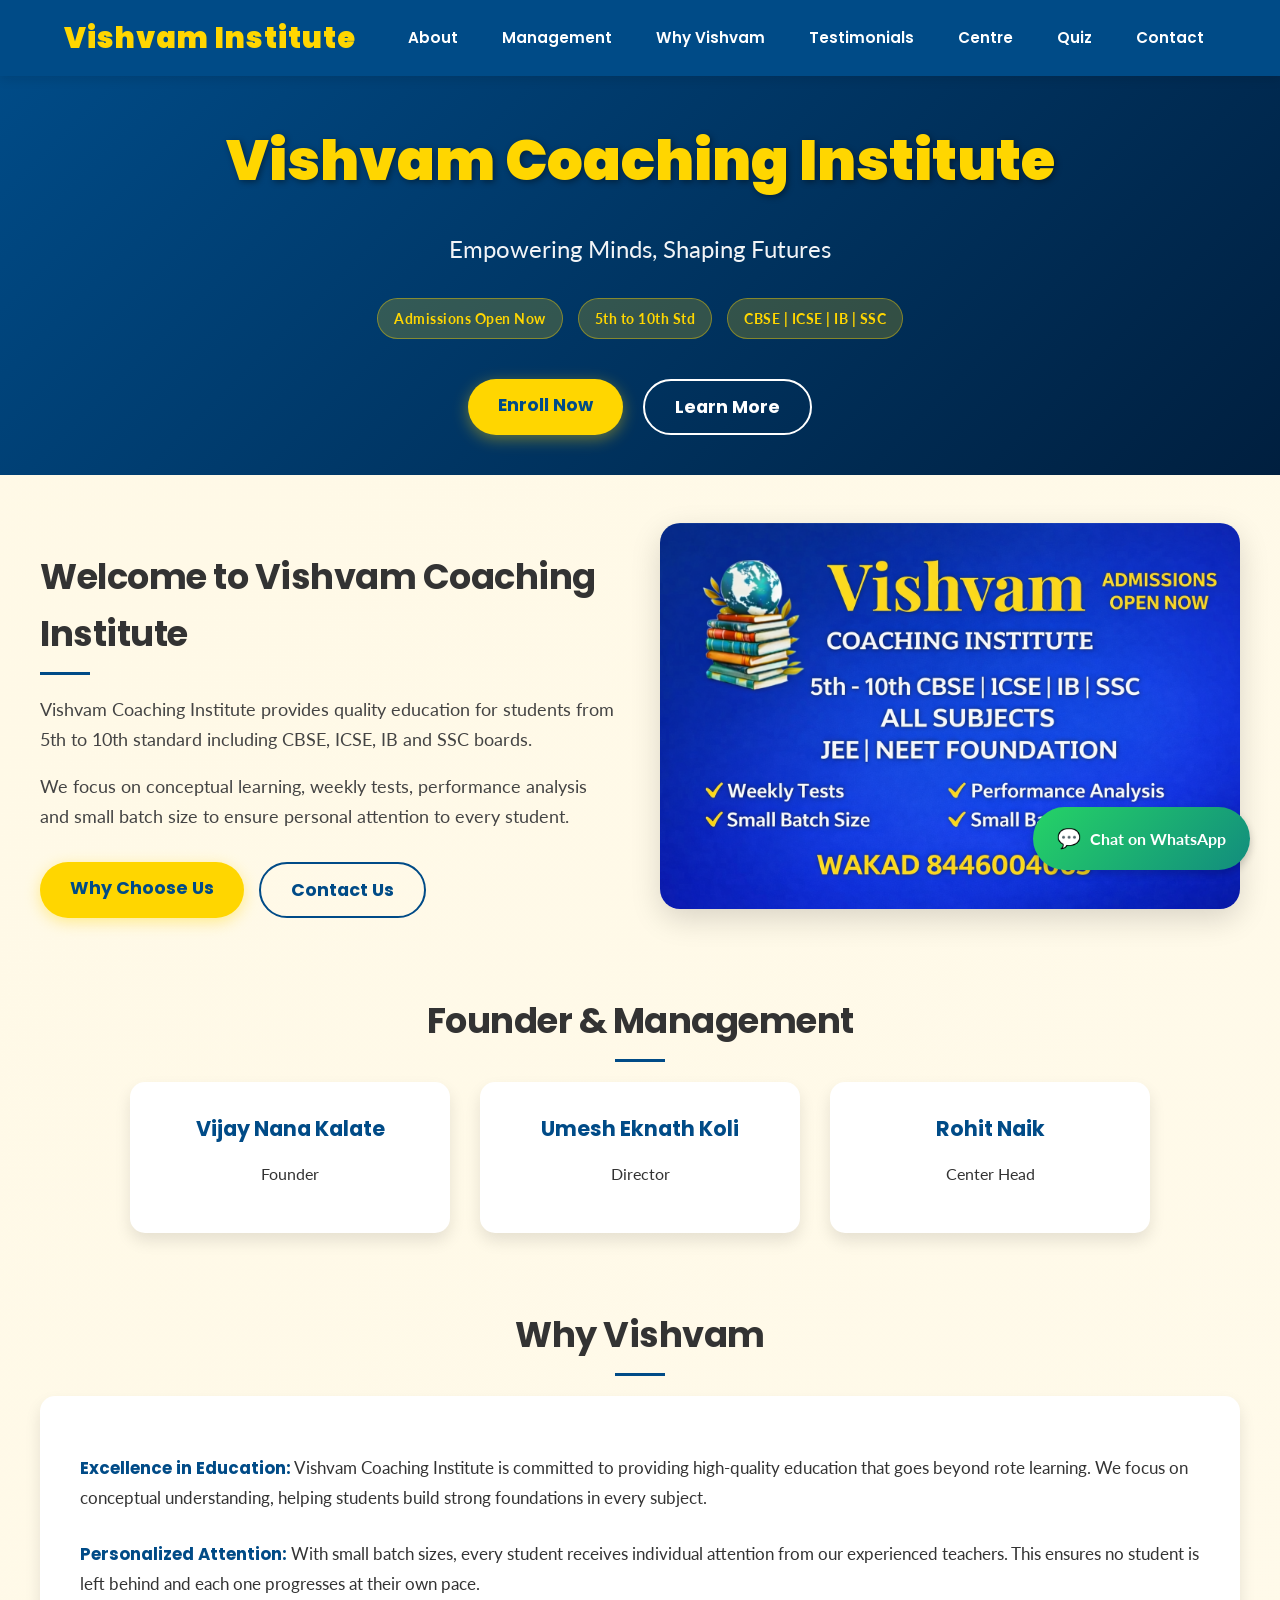
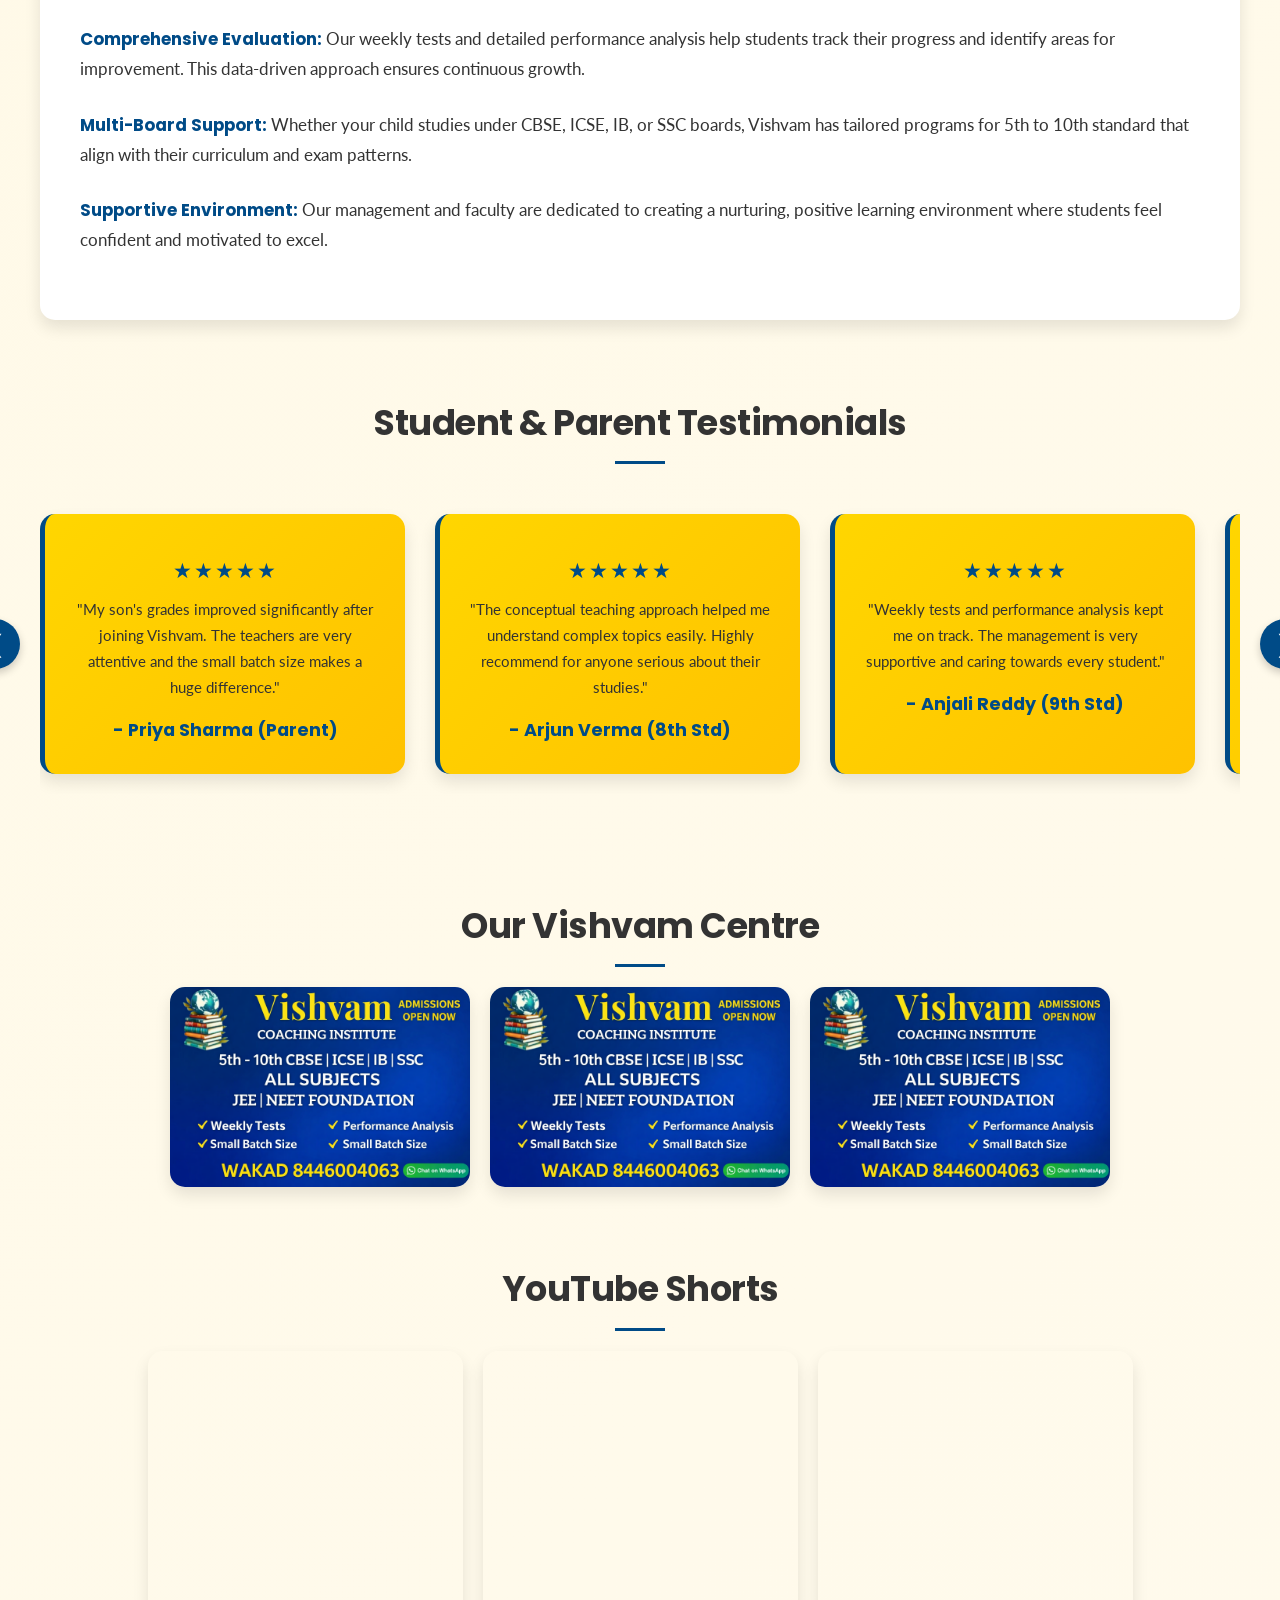
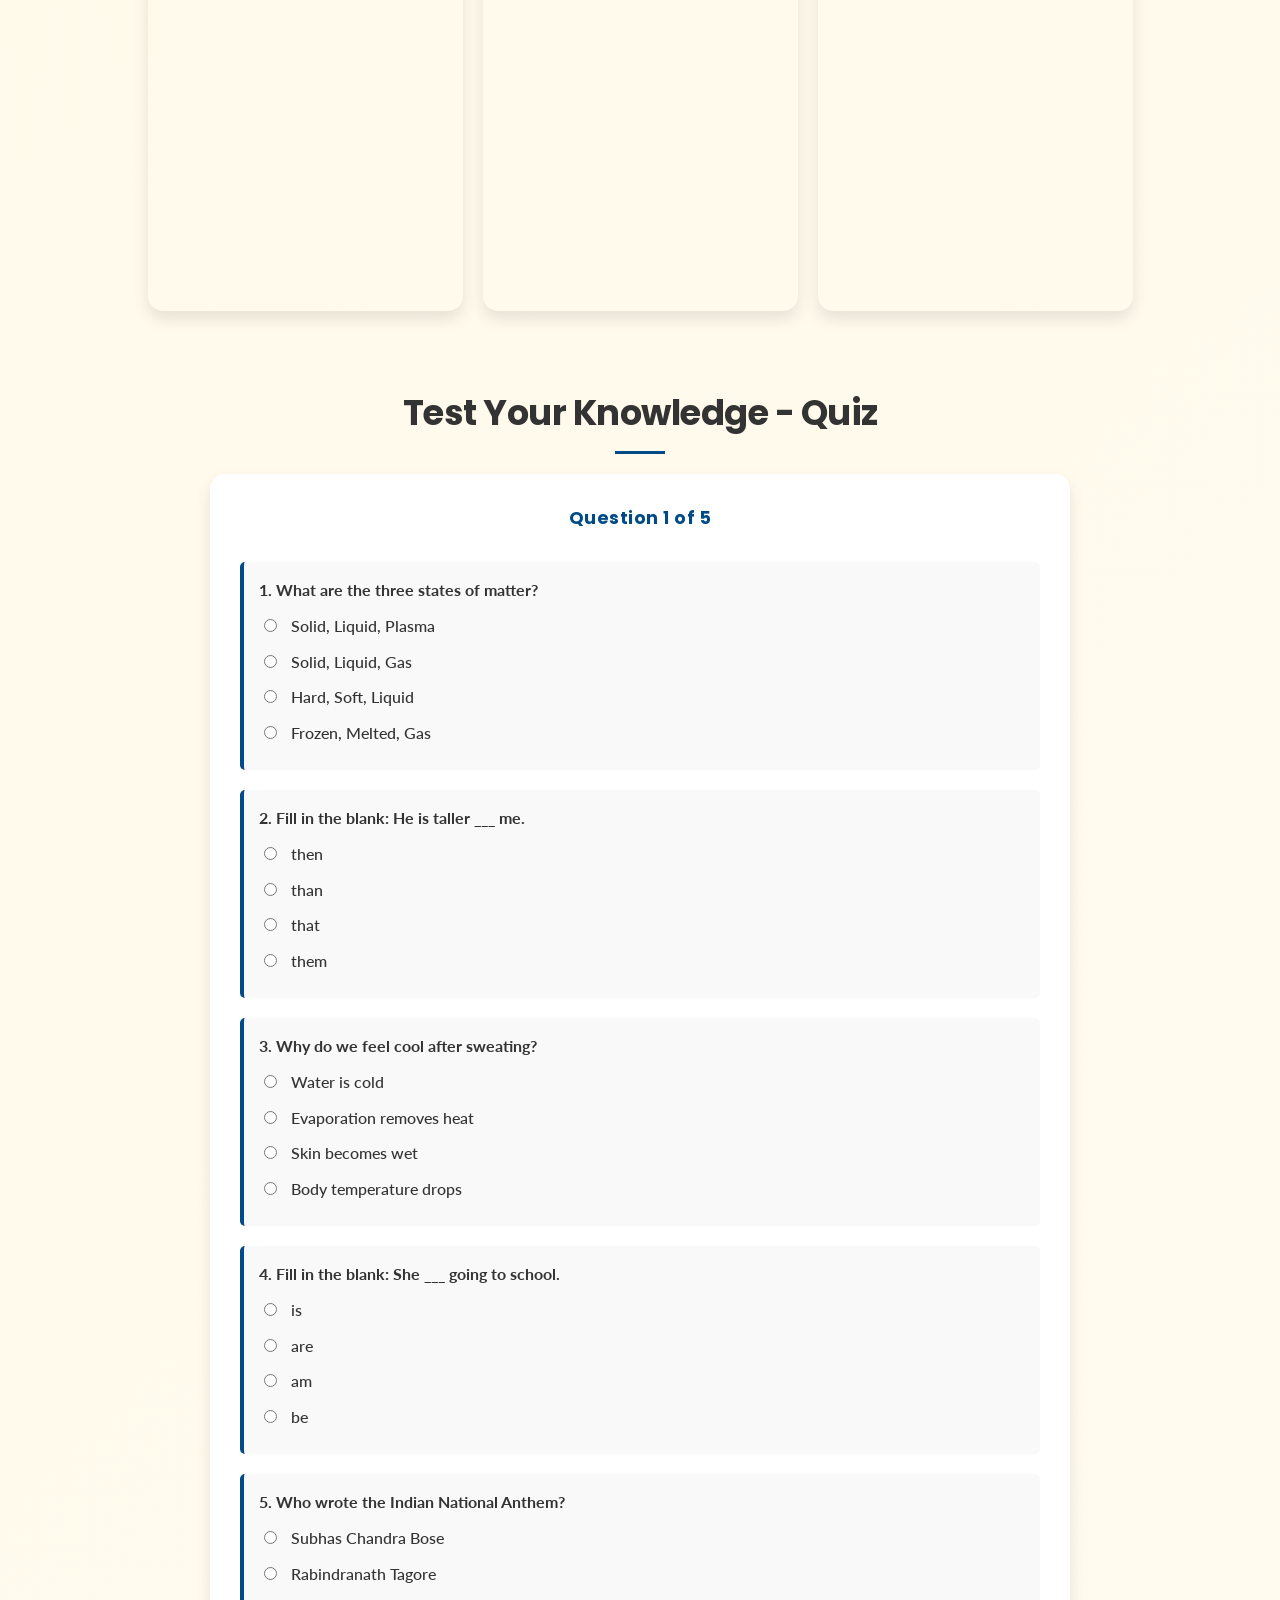
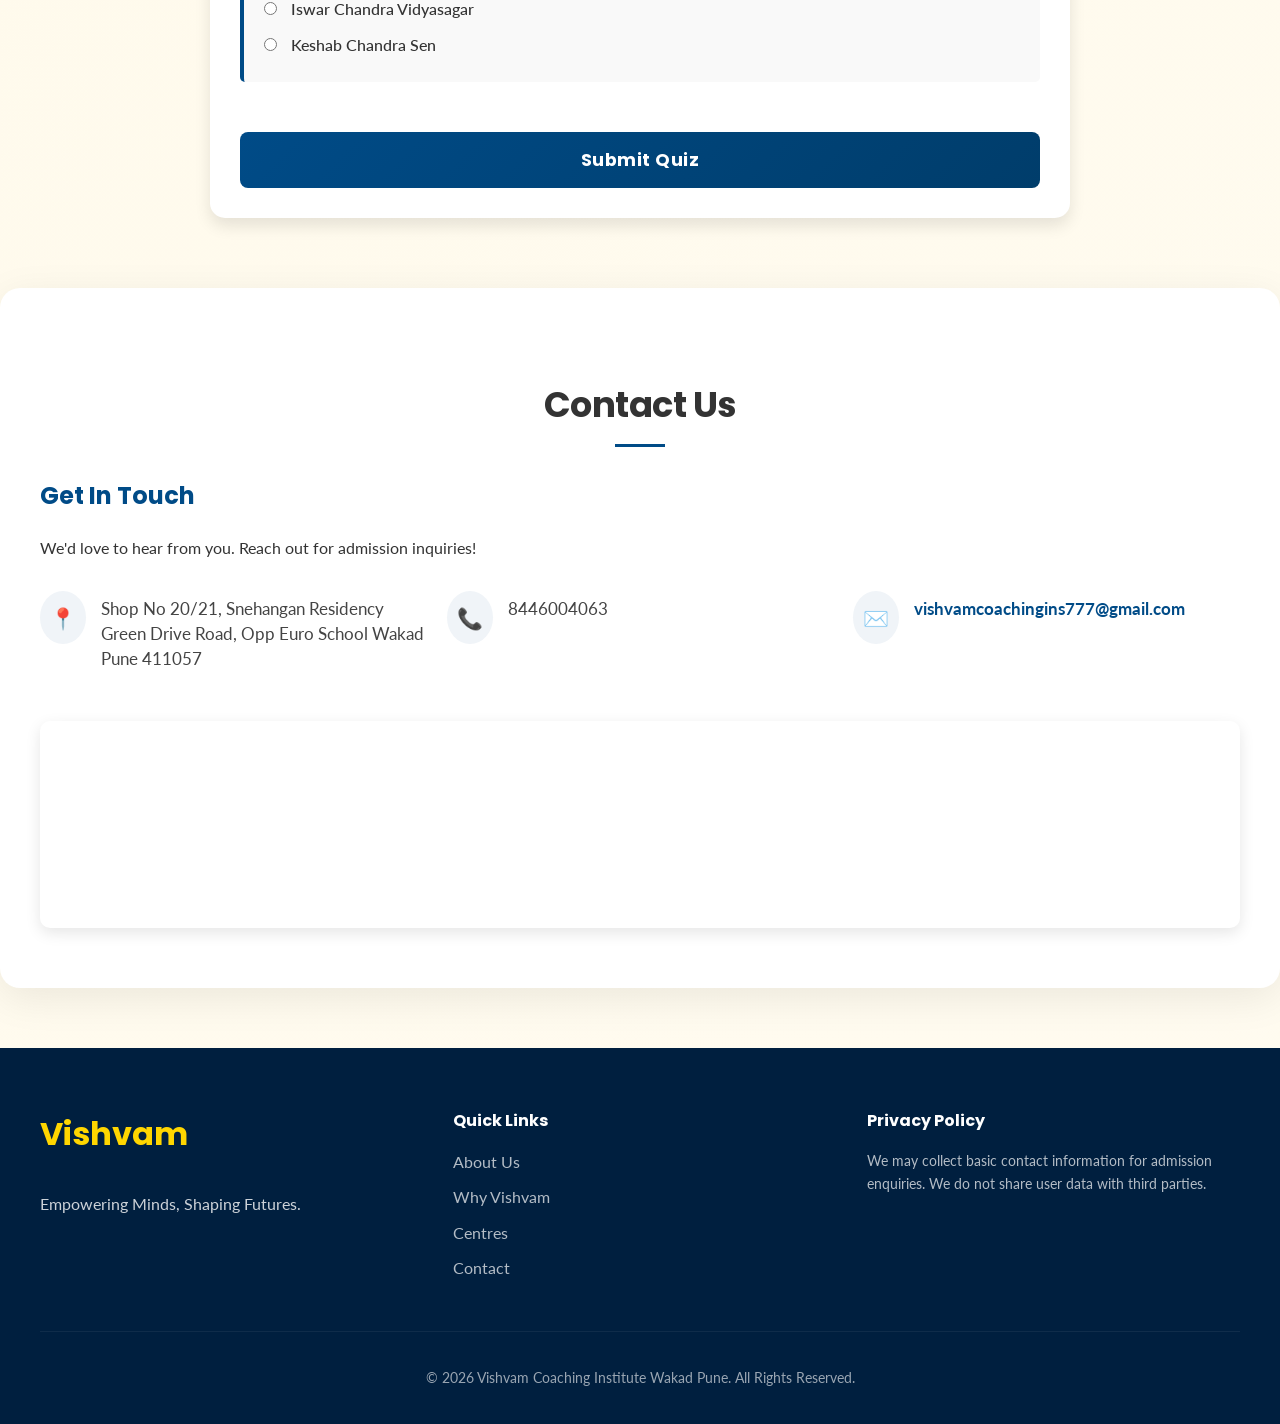
==== index.html @ 5a458e34 "fix" ====
<!DOCTYPE html>

<html lang="en">

<head>
    <meta charset="UTF-8">
    <meta name="viewport" content="width=device-width, initial-scale=1.0">

    <title>Vishvam Coaching Institute Wakad Pune</title>

    <link rel="preconnect" href="https://fonts.googleapis.com">
    <link rel="preconnect" href="https://fonts.gstatic.com" crossorigin>
    <link href="https://fonts.googleapis.com/css2?family=Poppins:wght@400;600;700;900&family=Lato:wght@400;700&display=swap"
        rel="stylesheet">

    <link rel="stylesheet" href="styles.css">

</head>

<body>

    <nav class="navbar">
        <div class="logo">
            <a href="#">Vishvam Institute</a>
        </div>
        <div class="hamburger" id="hamburger">
            <span></span>
            <span></span>
            <span></span>
        </div>
        <div class="nav-links" id="nav-links">
            <a href="#about" class="nav-item">About</a>
            <a href="#team" class="nav-item">Management</a>
            <a href="#why" class="nav-item">Why Vishvam</a>
            <a href="#testimonials" class="nav-item">Testimonials</a>
            <a href="#gallery" class="nav-item">Centre</a>
            <a href="#quiz" class="nav-item">Quiz</a>
            <a href="#contact" class="nav-item">Contact</a>
        </div>
    </nav>

    <header class="main-header">
        <div class="header-container">
            <h1>Vishvam Coaching Institute</h1>
            <p class="tagline">Empowering Minds, Shaping Futures</p>
            <div class="header-badges">
                <span class="badge">Admissions Open Now</span>
                <span class="badge">5th to 10th Std</span>
                <span class="badge">CBSE | ICSE | IB | SSC</span>
            </div>
            <div class="header-actions">
                <a href="#contact" class="btn btn-primary">Enroll Now</a>
                <a href="#about" class="btn btn-secondary">Learn More</a>
            </div>
            </div>
            </header>

    <section id="about" class="split-section">
        <div class="split-content left-content">
            <h2>Welcome to Vishvam Coaching Institute</h2>
            <p>
                Vishvam Coaching Institute provides quality education for students from
                5th to 10th standard including CBSE, ICSE, IB and SSC boards.
            </p>
            <p>
                We focus on conceptual learning, weekly tests, performance analysis
                and small batch size to ensure personal attention to every student.
            </p>
            <div class="split-actions">
                <a href="#why" class="btn btn-primary">Why Choose Us</a>
                <a href="#contact" class="btn btn-outline">Contact Us</a>
            </div>
            </div>
            <div class="split-image right-image">
                <img src="image.png" alt="Vishvam Coaching Students/Faculty">
            </div>
            </section>

    <section id="team">

        <h2>Founder & Management</h2>

        <div class="team">

            <div class="card">
                <h3>Vijay Nana Kalate</h3>
                <p>Founder</p>
            </div>

            <div class="card">
                <h3>Umesh Eknath Koli</h3>
                <p>Director</p>
            </div>

            <div class="card">
                <h3>Rohit Naik</h3>
                <p>Center Head</p>
            </div>

        </div>

    </section>

    <section id="why">

        <h2>Why Vishvam</h2>

        <div class="why-content">
            <p><strong>Excellence in Education:</strong> Vishvam Coaching Institute is committed to providing
                high-quality
                education that goes beyond rote learning. We focus on conceptual understanding, helping students build
                strong
                foundations in every subject.</p>

            <p><strong>Personalized Attention:</strong> With small batch sizes, every student receives individual
                attention from
                our experienced teachers. This ensures no student is left behind and each one progresses at their own
                pace.</p>

            <p><strong>Comprehensive Evaluation:</strong> Our weekly tests and detailed performance analysis help
                students track
                their progress and identify areas for improvement. This data-driven approach ensures continuous growth.
            </p>

            <p><strong>Multi-Board Support:</strong> Whether your child studies under CBSE, ICSE, IB, or SSC boards,
                Vishvam has
                tailored programs for 5th to 10th standard that align with their curriculum and exam patterns.</p>

            <p><strong>Supportive Environment:</strong> Our management and faculty are dedicated to creating a
                nurturing,
                positive learning environment where students feel confident and motivated to excel.</p>
            </div>

    </section>

    <section id="testimonials">

        <h2>Student & Parent Testimonials</h2>

        <div class="testimonials-container">
            <button class="scroll-button scroll-left" onclick="scrollTestimonials('left')">❮</button>
            <div class="testimonials" id="testimonials-scroll">

                <div class="testimonial">
                    <div class="rating">★★★★★</div>
                    <p>"My son's grades improved significantly after joining Vishvam. The teachers are very attentive
                        and
                        the
                        small batch size makes a huge difference."</p>
                    <div class="name">- Priya Sharma (Parent)</div>
                    </div>

                <div class="testimonial">
                    <div class="rating">★★★★★</div>
                    <p>"The conceptual teaching approach helped me understand complex topics easily. Highly recommend
                        for
                        anyone
                        serious about their studies."</p>
                    <div class="name">- Arjun Verma (8th Std)</div>
                    </div>

                <div class="testimonial">
                    <div class="rating">★★★★★</div>
                    <p>"Weekly tests and performance analysis kept me on track. The management is very supportive and
                        caring
                        towards every student."</p>
                    <div class="name">- Anjali Reddy (9th Std)</div>
                    </div>
                    <div class="testimonial">
                        <div class="rating">★★★★★</div>
                    <p>"My son's grades improved significantly after joining Vishvam. The teachers are very attentive
                        and
                        the
                        small batch size makes a huge difference."</p>
                    <div class="name">- Priya Sharma (Parent)</div>
                    </div>

                <div class="testimonial">
                    <div class="rating">★★★★★</div>
                    <p>"The conceptual teaching approach helped me understand complex topics easily. Highly recommend
                        for
                        anyone
                        serious about their studies."</p>
                    <div class="name">- Arjun Verma (8th Std)</div>
                    </div>

                <div class="testimonial">
                    <div class="rating">★★★★★</div>
                    <p>"Weekly tests and performance analysis kept me on track. The management is very supportive and
                        caring
                        towards every student."</p>
                    <div class="name">- Anjali Reddy (9th Std)</div>
                    </div>

            </div>
            <button class="scroll-button scroll-right" onclick="scrollTestimonials('right')">❯</button>
            </div>

    </section>

    <script>
        function scrollTestimonials(direction) {
            const container = document.getElementById('testimonials-scroll');
            const scrollAmount = 320;
            if (direction === 'left') {
                container.scrollBy({ left: -scrollAmount, behavior: 'smooth' });
            } else {
                container.scrollBy({ left: scrollAmount, behavior: 'smooth' });
            }
        }

                // Quiz functionality
                let allQuestions = [];
                let selectedQuestions = [];
                let userAnswers = {};

                // Load questions from JSON file
                async function loadQuestions() {
                    try {
                        const response = await fetch('questions.json');
                        allQuestions = await response.json();
                        initQuiz();
                    } catch (error) {
                        console.error('Error loading questions:', error);
                    }
                }

                function initQuiz() {
                    // Shuffle and select 5 questions
                    let shuffled = allQuestions.sort(() => Math.random() - 0.5);
                    selectedQuestions = shuffled.slice(0, 5);

                // Display questions
                const quizDiv = document.getElementById('quiz-questions');
                quizDiv.innerHTML = '';

                selectedQuestions.forEach((q, index) => {
                    let qDiv = document.createElement('div');
                    qDiv.className = 'quiz-question';
                    qDiv.innerHTML = `<strong>${index + 1}. ${q.q}</strong><br>`;

                q.options.forEach((option, optIndex) => {
                    qDiv.innerHTML += `
        <label>
          <input type="radio" name="q${index}" value="${optIndex}">
          ${option}
        </label>
      `;
                });

                quizDiv.appendChild(qDiv);
            });

                // Attach event listener after form is loaded
                const quizForm = document.getElementById('quiz-form');
                if (quizForm) {
                    quizForm.addEventListener('submit', function (e) {
                        e.preventDefault();

                    let correct = 0;
                    selectedQuestions.forEach((q, index) => {
                        let selected = document.querySelector(`input[name="q${index}"]:checked`);
                        if (selected && parseInt(selected.value) === q.correct) {
                            correct++;
                        }
                    });

                    // Show result
                    document.getElementById('quiz-form').style.display = 'none';
                    document.getElementById('result').style.display = 'block';
                    document.getElementById('correct').textContent = correct;
                    document.getElementById('score').textContent = Math.round((correct / 5) * 100);
                });
                }
            }

                // Load questions on page load
                window.addEventListener('load', loadQuestions);
            </script>

    <section id="gallery">

        <h2>Our Vishvam Centre</h2>

        <div class="gallery">

            <img src="centre1.jpg">
            <img src="centre2.jpg">
            <img src="centre3.jpg">

        </div>

    </section>

    <section id="shorts">

        <h2>YouTube Shorts</h2>

        <div class="shorts">

            <iframe width="315" height="560" src="https://www.youtube.com/embed/1Idn_gAAuqk" title="YouTube video player"
                frameborder="0"
                allow="accelerometer; autoplay; clipboard-write; encrypted-media; gyroscope; picture-in-picture; web-share"
                allowfullscreen></iframe>

            <iframe width="315" height="560" src="https://www.youtube.com/embed/pIL404n9H_g" title="YouTube video player"
                frameborder="0"
                allow="accelerometer; autoplay; clipboard-write; encrypted-media; gyroscope; picture-in-picture; web-share"
                allowfullscreen></iframe>

            <iframe width="315" height="560" src="https://www.youtube.com/embed/Ub_EVksPfDk" title="YouTube video player"
                frameborder="0"
                allow="accelerometer; autoplay; clipboard-write; encrypted-media; gyroscope; picture-in-picture; web-share"
                allowfullscreen></iframe>

        </div>

    </section>

    <section id="quiz">

        <h2>Test Your Knowledge - Quiz</h2>

        <div class="quiz-container">
            <div class="quiz-progress">Question <span id="current-q">1</span> of 5</div>
            <form id="quiz-form">
                <div id="quiz-questions"></div>
                <button type="submit" class="quiz-button">Submit Quiz</button>
            </form>
            <div id="result" style="display:none;">
                <div class="result-container">
                    <div>Quiz Completed!</div>
                    <div class="result-score"><span id="score">0</span>%</div>
                    <div class="result-text">You scored <span id="correct">0</span> out of 5 correct</div>
                    <button class="result-button" onclick="location.reload()">Try Again</button>
                </div>
            </div>
        </div>

    </section>

    <section id="contact" class="contact-section">
        <h2>Contact Us</h2>
        <div class="contact-grid">
            <div class="contact-info">
                <h3>Get In Touch</h3>
                <p>We'd love to hear from you. Reach out for admission inquiries!</p>

                <div class="contact-methods-horizontal">
                    <div class="info-item">
                        <span class="icon">📍</span>
                        <p>Shop No 20/21, Snehangan Residency<br>Green Drive Road, Opp Euro School Wakad<br>Pune 411057
                        </p>
                    </div>

                    <div class="info-item">
                        <span class="icon">📞</span>
                        <p>8446004063</p>
                    </div>

                    <div class="info-item">
                        <span class="icon">✉️</span>
                        <p><a href="mailto:vishvamcoachingins777@gmail.com">vishvamcoachingins777@gmail.com</a></p>
                    </div>

                    <!-- <div class="info-item">
                                                                <span class="icon">▶️</span>
                                                                <p><a href="https://www.youtube.com/@VishvamCoachingInstitute/shorts" target="_blank">YouTube
                                                                        Shorts
                                                                        Channel</a></p>
                                                            </div> -->
                    </div>

                <div class="map-container">
                    <iframe width="100%" height="200" style="border:0; border-radius: 10px;" loading="lazy"
                        src="https://maps.google.com/maps?q=euro%20school%20wakad&t=&z=15&ie=UTF8&iwloc=&output=embed">
                    </iframe>
                </div>
            </div>
            </div>
            </section>

    <a href="https://wa.me/918446004063" class="whatsapp">
        <span style="font-size: 1.2em; margin-right: 5px;">💬</span> Chat on WhatsApp
        </a>

    <footer class="modern-footer">
        <div class="footer-content">
            <div class="footer-brand">
                <h3>Vishvam</h3>
                <p>Empowering Minds, Shaping Futures.</p>
            </div>
            <div class="footer-links">
                <h4>Quick Links</h4>
                <a href="#about">About Us</a>
                <a href="#why">Why Vishvam</a>
                <a href="#gallery">Centres</a>
                <a href="#contact">Contact</a>
            </div>
            <div class="footer-legal">
                <h4>Privacy Policy</h4>
                <p>We may collect basic contact information for admission enquiries. We do not share user data with
                    third parties.</p>
            </div>
        </div>
        <div class="footer-bottom">
            <p>© 2026 Vishvam Coaching Institute Wakad Pune. All Rights Reserved.</p>
        </div>
    </footer>

    <script>
        // Hamburger Menu Script
        const hamburger = document.getElementById('hamburger');
        const navLinks = document.getElementById('nav-links');
        const navItems = document.querySelectorAll('.nav-item');

                hamburger.addEventListener('click', () => {
                    navLinks.classList.toggle('active');
                    hamburger.classList.toggle('active');
                });

                navItems.forEach(item => {
                    item.addEventListener('click', () => {
                        navLinks.classList.remove('active');
                        hamburger.classList.remove('active');
                    });
                });
            </script>

</body>

</html>
---- styles.css ----
body {
    font-family: 'Lato', sans-serif;
    margin: 0;
    background: linear-gradient(135deg, #FFF9E6 0%, #FFFBF0 100%);
    scroll-behavior: smooth;
    color: #333;
    font-weight: 400;
    line-height: 1.6;
}

/* Mobile-first responsive navigation and header */
.navbar {
    background: #004B87;
    padding: 15px 5%;
    display: flex;
    justify-content: space-between;
    align-items: center;
    position: sticky;
    top: 0;
    z-index: 1000;
    box-shadow: 0 4px 10px rgba(0, 0, 0, 0.1);
}

.logo a {
    color: #FFD600;
    font-size: 1.8em;
    font-weight: 900;
    font-family: 'Poppins', sans-serif;
    text-decoration: none;
    letter-spacing: 1px;
}

.nav-links {
    display: flex;
    gap: 20px;
    align-items: center;
}

.nav-links a {
    color: white;
    text-decoration: none;
    font-weight: 600;
    font-family: 'Poppins', sans-serif;
    font-size: 0.95em;
    padding: 8px 12px;
    border-radius: 5px;
    transition: all 0.3s ease;
}

.nav-links a:hover,
.nav-links a.active {
    background: rgba(255, 214, 0, 0.1);
    color: #FFD600;
}

.hamburger {
    display: none;
    flex-direction: column;
    cursor: pointer;
    gap: 6px;
    z-index: 1001;
}

.hamburger span {
    width: 30px;
    height: 3px;
    background-color: white;
    border-radius: 3px;
    transition: all 0.3s ease-in-out;
}

.hamburger.active span:nth-child(1) {
    transform: translateY(9px) rotate(45deg);
}

.hamburger.active span:nth-child(2) {
    opacity: 0;
}

.hamburger.active span:nth-child(3) {
    transform: translateY(-9px) rotate(-45deg);
}

.main-header {
    background: linear-gradient(135deg, #004B87 0%, #001f3f 100%);
    color: white;
    text-align: center;
    padding: 40px 20px 40px;
    position: relative;
    overflow: hidden;
    margin-bottom: 20px;
}


.main-header h1 {
    margin: 0;
    font-size: 3.5em;
    font-weight: 900;
    font-family: 'Poppins', sans-serif;
    color: #FFD600;
    text-shadow: 2px 2px 6px rgba(0, 0, 0, 0.4);
    margin-bottom: 15px;
}

.main-header .tagline {
    font-size: 1.5em;
    font-weight: 400;
    margin-bottom: 30px;
    opacity: 0.95;
    font-family: 'Lato', sans-serif;
}

.header-badges {
    display: flex;
    justify-content: center;
    gap: 15px;
    margin-bottom: 40px;
    flex-wrap: wrap;
}

.badge {
    background: rgba(255, 214, 0, 0.2);
    color: #FFD600;
    padding: 8px 16px;
    border-radius: 50px;
    font-weight: 700;
    border: 1px solid rgba(255, 214, 0, 0.4);
    font-size: 0.9em;
    letter-spacing: 0.5px;
}

.header-actions {
    display: flex;
    justify-content: center;
    gap: 20px;
    position: relative;
    z-index: 2;
    flex-wrap: wrap;
}

.btn {
    padding: 12px 30px;
    border-radius: 50px;
    font-family: 'Poppins', sans-serif;
    font-weight: 700;
    text-decoration: none;
    font-size: 1.1em;
    transition: all 0.3s ease;
    display: inline-block;
}

.btn-primary {
    background: #FFD600;
    color: #004B87;
    box-shadow: 0 4px 15px rgba(255, 214, 0, 0.4);
}

.btn-primary:hover {
    background: #ffea00;
    transform: translateY(-3px);
    box-shadow: 0 6px 20px rgba(255, 214, 0, 0.6);
}

.btn-secondary {
    background: transparent;
    color: white;
    border: 2px solid white;
}

.btn-secondary:hover {
    background: rgba(255, 255, 255, 0.1);
    transform: translateY(-3px);
}

section {
    padding: 25px 20px 20px;
    max-width: 1200px;
    margin: auto;
    animation: fadeInUp 1s ease-out;
}

@keyframes fadeInUp {
    from {
        opacity: 0;
        transform: translateY(30px);
    }

    to {
        opacity: 1;
        transform: translateY(0);
    }
}

h2 {
    text-align: center;
    margin-bottom: 20px;
    color: #333;
    font-size: 2.2em;
    position: relative;
    font-family: 'Poppins', sans-serif;
    font-weight: 700;
    letter-spacing: -0.5px;
}

h2::after {
    content: '';
    display: block;
    width: 50px;
    height: 3px;
    background: #004B87;
    margin: 10px auto;
}

/* Split Layout (Hero/About) */
.split-section {
    display: flex;
    flex-wrap: wrap;
    align-items: center;
    gap: 40px;
}

.split-section h2 {
    text-align: left;
    margin-bottom: 20px;
}

.split-section h2::after {
    margin: 10px 0;
}

.split-content {
    flex: 1;
    min-width: 300px;
}

.split-content p {
    font-size: 1.1em;
    color: #444;
    margin-bottom: 15px;
    line-height: 1.7;
}

.split-actions {
    margin-top: 30px;
    display: flex;
    gap: 15px;
    flex-wrap: wrap;
}

.split-image {
    flex: 1;
    min-width: 300px;
}

.split-image img {
    width: 100%;
    border-radius: 20px;
    box-shadow: 0 10px 30px rgba(0, 0, 0, 0.15);
    transition: transform 0.3s ease;
}

.split-image img:hover {
    transform: translateY(-5px);
}

.btn-outline {
    background: transparent;
    color: #004B87;
    border: 2px solid #004B87;
}

.btn-outline:hover {
    background: #004B87;
    color: white;
}

.full-width {
    width: 100%;
    box-sizing: border-box;
}

.team {
    display: flex;
    gap: 30px;
    flex-wrap: wrap;
    justify-content: center;
}

.card {
    background: white;
    padding: 30px 20px;
    border-radius: 15px;
    width: 280px;
    text-align: center;
    box-shadow: 0 8px 16px rgba(0, 0, 0, 0.1);
    transition: transform 0.3s ease, box-shadow 0.3s ease;
}

.card:hover {
    transform: translateY(-10px);
    box-shadow: 0 12px 24px rgba(0, 0, 0, 0.2);
}

.card h3 {
    margin: 0 0 10px 0;
    color: #004B87;
    font-family: 'Poppins', sans-serif;
    font-weight: 700;
    font-size: 1.3em;
}

.gallery {
    display: flex;
    gap: 20px;
    flex-wrap: wrap;
    justify-content: center;
}

.gallery img {
    width: 300px;
    max-width: 100%;
    border-radius: 15px;
    box-shadow: 0 8px 16px rgba(0, 0, 0, 0.1);
    transition: transform 0.3s ease;
}

.gallery img:hover {
    transform: scale(1.05);
}

.testimonials-container {
    position: relative;
    margin: 30px auto;
    max-width: 1200px;
}

.scroll-button {
    position: absolute;
    top: 50%;
    transform: translateY(-50%);
    background: #004B87;
    color: white;
    border: none;
    width: 50px;
    height: 50px;
    border-radius: 50%;
    font-size: 24px;
    cursor: pointer;
    z-index: 10;
    box-shadow: 0 4px 8px rgba(0, 0, 0, 0.2);
    transition: background 0.3s ease;
}

.scroll-button:hover {
    background: #FFD600;
    color: #004B87;
}

.scroll-left {
    left: -70px;
}

.scroll-right {
    right: -70px;
}

.testimonials {
    display: flex;
    gap: 30px;
    flex-wrap: nowrap;
    overflow-x: auto;
    overflow-y: hidden;
    padding: 20px 0;
    scroll-behavior: smooth;
}

.testimonial {
    background: linear-gradient(135deg, #FFD600 0%, #FFC200 100%);
    padding: 30px;
    border-radius: 15px;
    width: 300px;
    min-width: 300px;
    flex-shrink: 0;
    text-align: center;
    box-shadow: 0 8px 16px rgba(0, 0, 0, 0.1);
    transition: transform 0.3s ease, box-shadow 0.3s ease;
    border-left: 5px solid #004B87;
}

.testimonial:hover {
    transform: translateY(-10px);
    box-shadow: 0 12px 24px rgba(0, 0, 0, 0.2);
}

.testimonial p {
    color: #333;
    font-size: 0.95em;
    line-height: 1.7;
    margin: 10px 0;
    font-family: 'Lato', sans-serif;
}

.testimonial .rating {
    color: #004B87;
    font-size: 1.3em;
    margin: 10px 0;
    letter-spacing: 2px;
    font-family: 'Poppins', sans-serif;
}

.testimonial .name {
    font-weight: bold;
    color: #004B87;
    font-size: 1.1em;
    margin-top: 15px;
    font-family: 'Poppins', sans-serif;
    font-weight: 700;
}

.shorts {
    display: flex;
    gap: 20px;
    flex-wrap: wrap;
    justify-content: center;
}

.shorts iframe {
    border-radius: 15px;
    box-shadow: 0 8px 16px rgba(0, 0, 0, 0.1);
    max-width: 100%;
}

/* Contact Section Redesign */
.contact-section {
    background: #fff;
    border-radius: 20px;
    box-shadow: 0 10px 40px rgba(0, 0, 0, 0.08);
    margin: 50px auto;
    padding: 60px 40px;
    max-width: 1200px;
}

.contact-grid {
    display: block;
    margin-top: 30px;
}

.contact-info {
    flex: 1;
    min-width: 300px;
}

.contact-info h3 {
    font-family: 'Poppins', sans-serif;
    color: #004B87;
    font-size: 1.5em;
    margin-top: 0;
    margin-bottom: 20px;
}

.contact-methods-horizontal {
    display: flex;
    flex-wrap: wrap;
    gap: 20px;
    justify-content: space-between;
    margin-top: 30px;
}

.info-item {
    display: flex;
    gap: 15px;
    margin-bottom: 20px;
    align-items: flex-start;
    flex: 1;
    min-width: 250px;
}

.info-item .icon {
    font-size: 1.3em;
    background: #f0f4f8;
    padding: 10px;
    border-radius: 50%;
    color: #004B87;
}

.info-item p {
    margin: 0;
    color: #444;
    font-size: 1.05em;
    line-height: 1.5;
    padding-top: 5px;
}

.info-item a {
    color: #004B87;
    text-decoration: none;
    font-weight: bold;
}

.map-container {
    margin-top: 30px;
    border-radius: 10px;
    overflow: hidden;
    box-shadow: 0 5px 15px rgba(0, 0, 0, 0.1);
}


/* Modern Footer */
.modern-footer {
    background: #001f3f;
    color: white;
    padding: 60px 20px 20px;
    margin-top: 60px;
}

.footer-content {
    max-width: 1200px;
    margin: auto;
    display: flex;
    flex-wrap: wrap;
    gap: 40px;
    justify-content: space-between;
}

.footer-brand {
    flex: 1;
    min-width: 250px;
}

.footer-brand h3 {
    color: #FFD600;
    font-family: 'Poppins', sans-serif;
    font-size: 2em;
    margin-top: 0;
}

.footer-brand p {
    opacity: 0.8;
}

.footer-links {
    flex: 1;
    min-width: 150px;
}

.footer-links h4,
.footer-legal h4 {
    color: white;
    font-family: 'Poppins', sans-serif;
    margin-top: 0;
    margin-bottom: 15px;
}

.footer-links a {
    display: block;
    color: rgba(255, 255, 255, 0.7);
    text-decoration: none;
    margin-bottom: 10px;
    transition: color 0.3s ease;
}

.footer-links a:hover {
    color: #FFD600;
}

.footer-legal {
    flex: 1;
    min-width: 250px;
}

.footer-legal p {
    opacity: 0.7;
    font-size: 0.9em;
    line-height: 1.6;
}

.footer-bottom {
    max-width: 1200px;
    margin: 40px auto 0;
    padding-top: 20px;
    border-top: 1px solid rgba(255, 255, 255, 0.1);
    text-align: center;
    opacity: 0.6;
    font-size: 0.9em;
}

.whatsapp {
    position: fixed;
    bottom: 30px;
    right: 30px;
    background: linear-gradient(135deg, #25D366 0%, #128C7E 100%);
    color: white;
    padding: 16px 24px;
    border-radius: 50px;
    text-decoration: none;
    font-weight: bold;
    box-shadow: 0 4px 8px rgba(0, 0, 0, 0.2);
    transition: transform 0.3s ease;
}

.whatsapp:hover {
    transform: scale(1.1);
}

.quiz-container {
    background: white;
    padding: 30px;
    border-radius: 15px;
    box-shadow: 0 8px 16px rgba(0, 0, 0, 0.1);
    max-width: 800px;
    margin: 0 auto;
}

.quiz-question {
    margin: 20px 0;
    padding: 15px;
    background: #f9f9f9;
    border-left: 4px solid #004B87;
    border-radius: 5px;
    font-family: 'Lato', sans-serif;
}

.quiz-question label {
    display: block;
    margin: 10px 0;
    cursor: pointer;
    font-weight: 500;
}

.quiz-question input[type="radio"] {
    margin-right: 10px;
    cursor: pointer;
}

.quiz-button {
    background: linear-gradient(135deg, #004B87 0%, #003d6b 100%);
    color: white;
    border: none;
    padding: 15px 40px;
    border-radius: 8px;
    font-size: 1.1em;
    cursor: pointer;
    margin-top: 30px;
    width: 100%;
    transition: background 0.3s ease;
    font-family: 'Poppins', sans-serif;
    font-weight: 700;
    letter-spacing: 0.5px;
}

.quiz-button:hover {
    background: linear-gradient(135deg, #FFD600 0%, #FFC200 100%);
    color: #004B87;
}

.result-container {
    background: linear-gradient(135deg, #FFD600 0%, #FFC200 100%);
    padding: 30px;
    border-radius: 15px;
    text-align: center;
    margin-top: 30px;
}

.result-score {
    font-size: 3em;
    font-weight: bold;
    color: #004B87;
    margin: 20px 0;
    font-family: 'Poppins', sans-serif;
}

.result-text {
    font-size: 1.3em;
    color: #333;
    margin: 10px 0;
    font-family: 'Lato', sans-serif;
}

.result-button {
    background: #004B87;
    color: white;
    border: none;
    padding: 12px 30px;
    border-radius: 8px;
    font-size: 1em;
    cursor: pointer;
    margin-top: 20px;
    transition: background 0.3s ease;
}

.result-button:hover {
    background: #FFD600;
    color: #004B87;
}

.quiz-progress {
    text-align: center;
    margin-bottom: 30px;
    font-size: 1.1em;
    color: #004B87;
    font-weight: bold;
    font-family: 'Poppins', sans-serif;
    letter-spacing: 0.5px;
}

.why-content {
    background: white;
    padding: 40px;
    border-radius: 15px;
    box-shadow: 0 8px 16px rgba(0, 0, 0, 0.1);
}

.why-content p {
    font-size: 1.05em;
    line-height: 1.8;
    margin-bottom: 25px;
    color: #333;
    transition: transform 0.3s ease;
}

.why-content p:hover {
    transform: translateX(5px);
}

.why-content strong {
    color: #004B87;
    font-family: 'Poppins', sans-serif;
    font-weight: 700;
}

@media (max-width: 900px) {
    .main-header h1 {
        font-size: 2.8em;
    }
}

@media (max-width: 768px) {
    .hamburger {
        display: flex;
    }

    .nav-links {
        position: fixed;
        top: 0;
        right: -100%;
        height: 100vh;
        width: 250px;
        background: #004B87;
        flex-direction: column;
        justify-content: center;
        align-items: center;
        padding: 80px 0 0 0;
        box-shadow: -4px 0 10px rgba(0, 0, 0, 0.2);
        transition: right 0.4s ease;
    }

    .nav-links.active {
        right: 0;
    }

    .nav-links a {
        font-size: 1.2em;
        margin: 15px 0;
        width: 100%;
        text-align: center;
    }

    .main-header {
        padding: 80px 15px 60px;
    }

    .main-header h1 {
        font-size: 2.2em;
    }

    .main-header .tagline {
        font-size: 1.2em;
    }

    section {
        padding: 40px 15px;
    }

    h2 {
        font-size: 1.8em;
    }

    .card {
        width: 100%;
    }
}

@media (max-width: 480px) {
    .logo a {
        font-size: 1.5em;
    }

    .main-header {
        padding: 60px 10px 50px;
    }

    .main-header h1 {
        font-size: 1.8em;
    }

    .main-header .tagline {
        font-size: 1em;
        margin-bottom: 20px;
    }

    .header-badges {
        gap: 10px;
        margin-bottom: 25px;
    }

    .badge {
        font-size: 0.8em;
        padding: 6px 12px;
    }

    .header-actions {
        flex-direction: column;
        gap: 15px;
        width: 100%;
    }

    .btn {
        width: 100%;
        box-sizing: border-box;
    }

    section {
        padding: 30px 10px;
    }

    h2 {
        font-size: 1.5em;
    }

    .gallery img {
        width: 100%;
    }
}
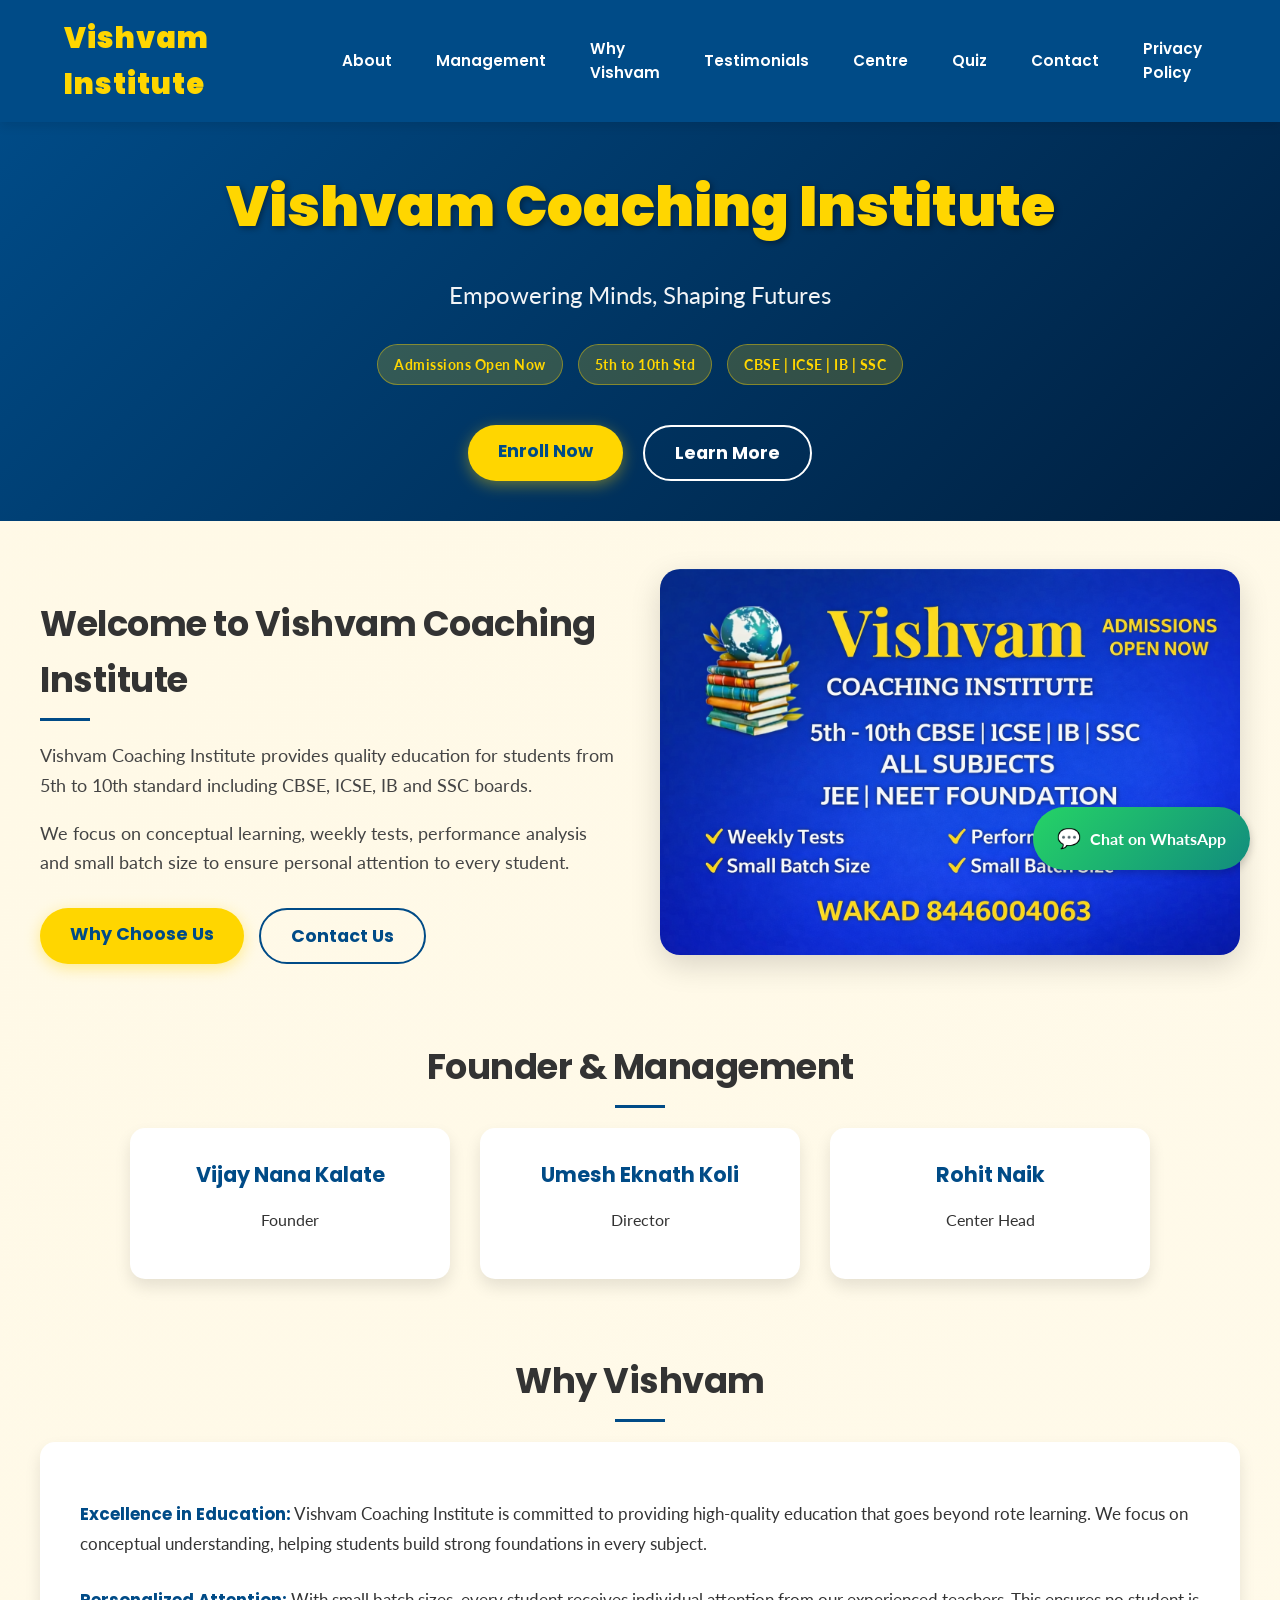
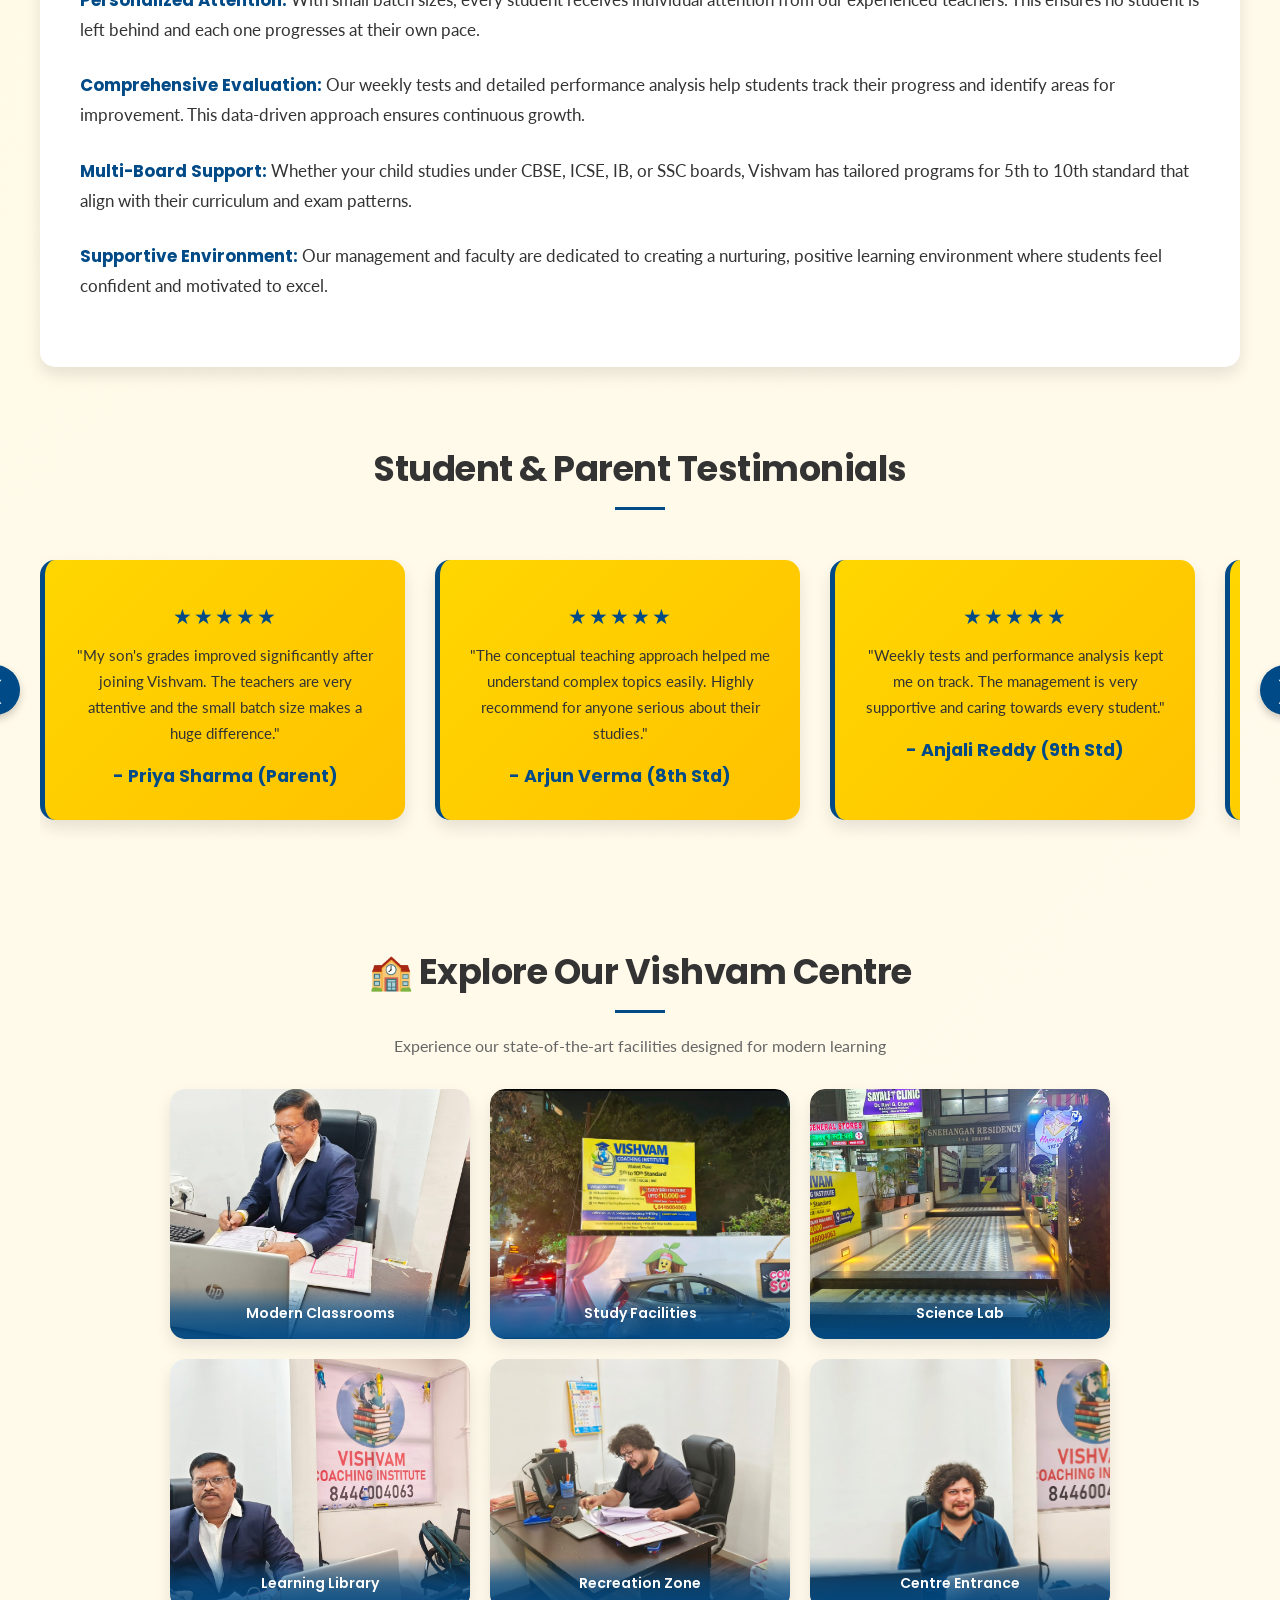
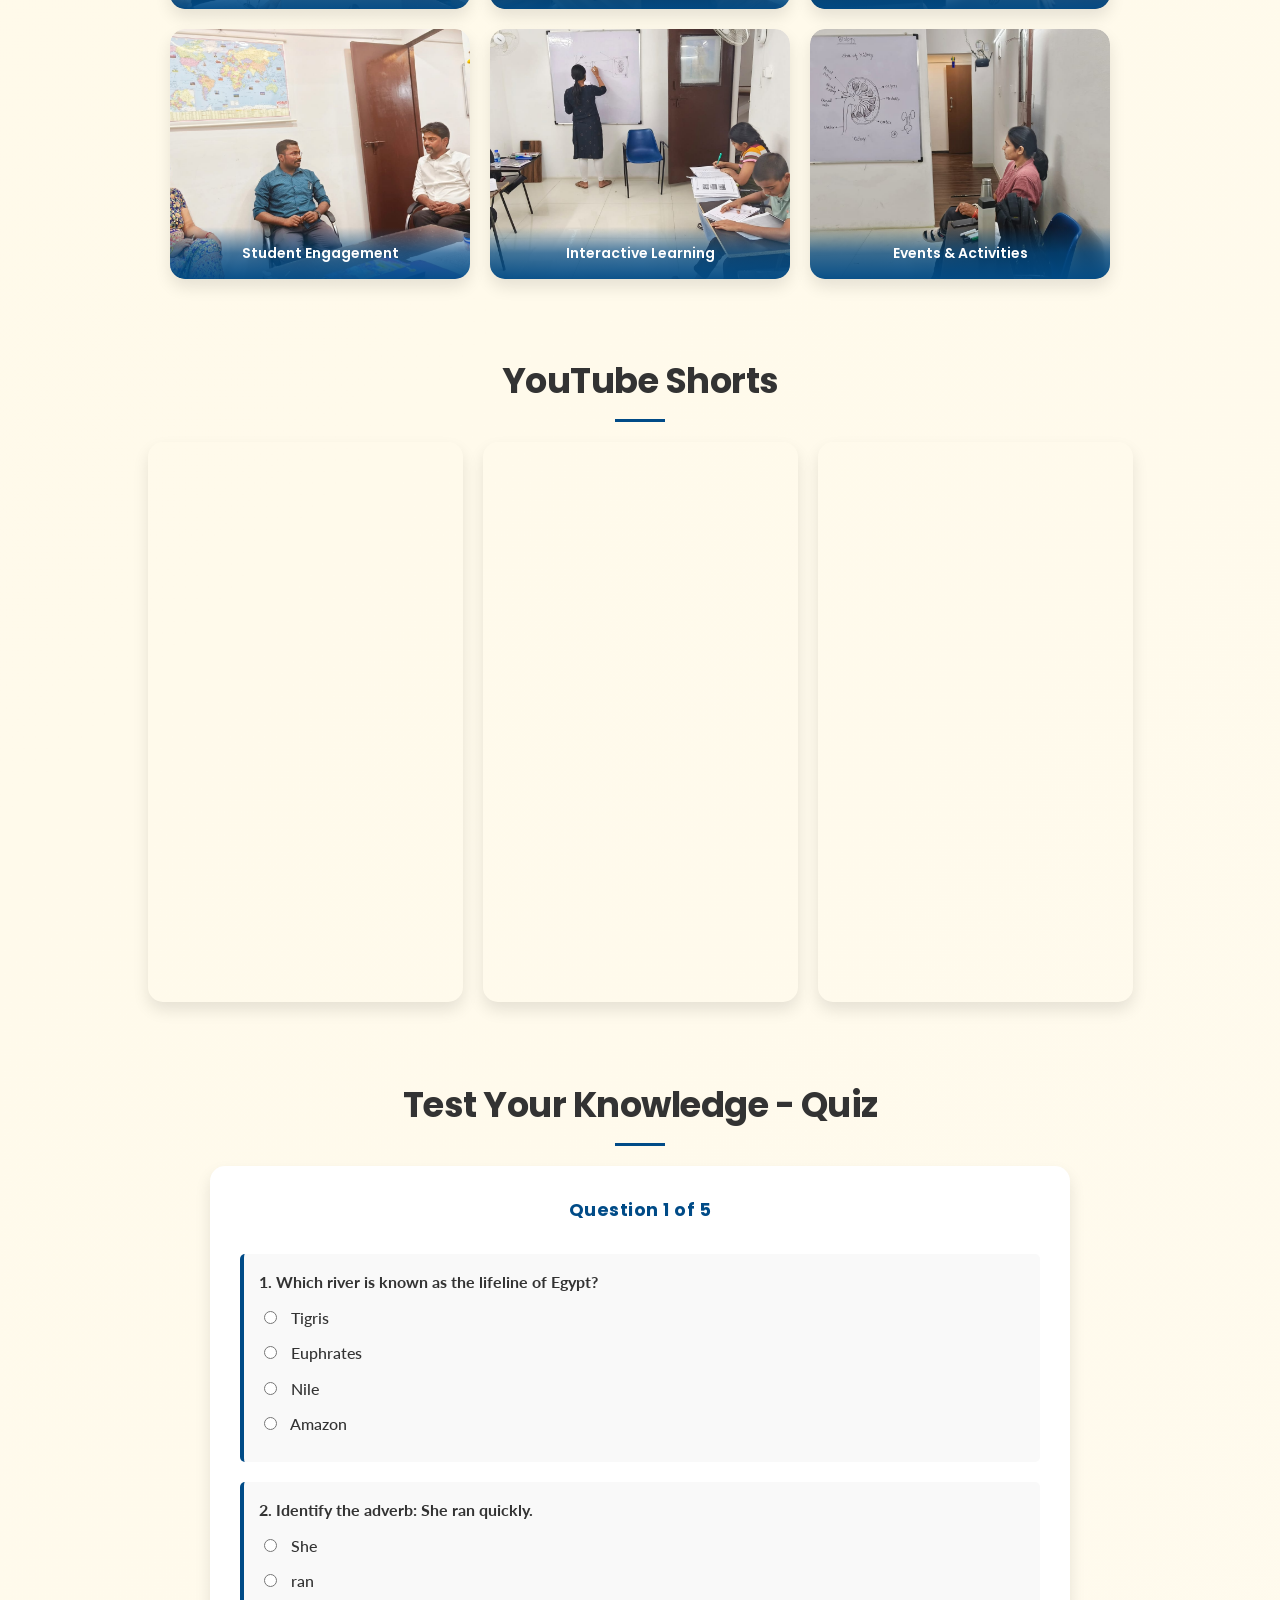
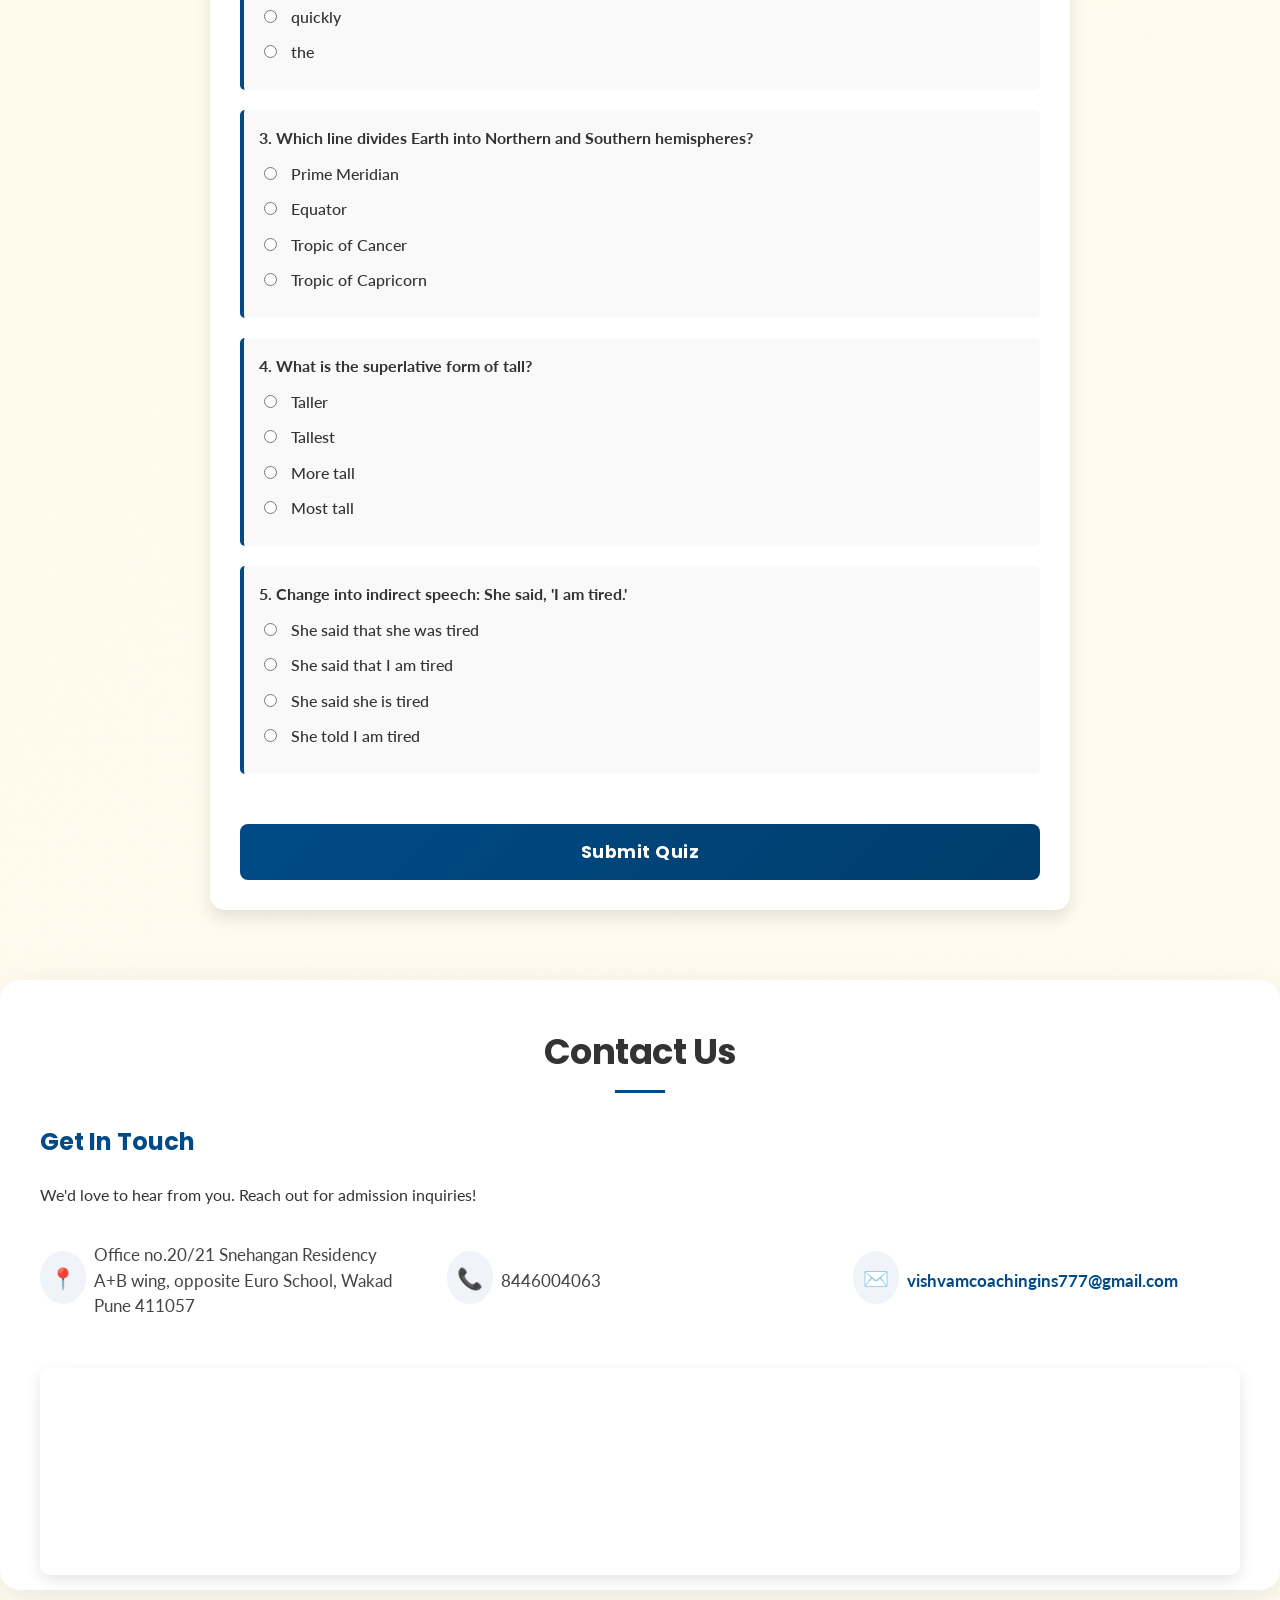
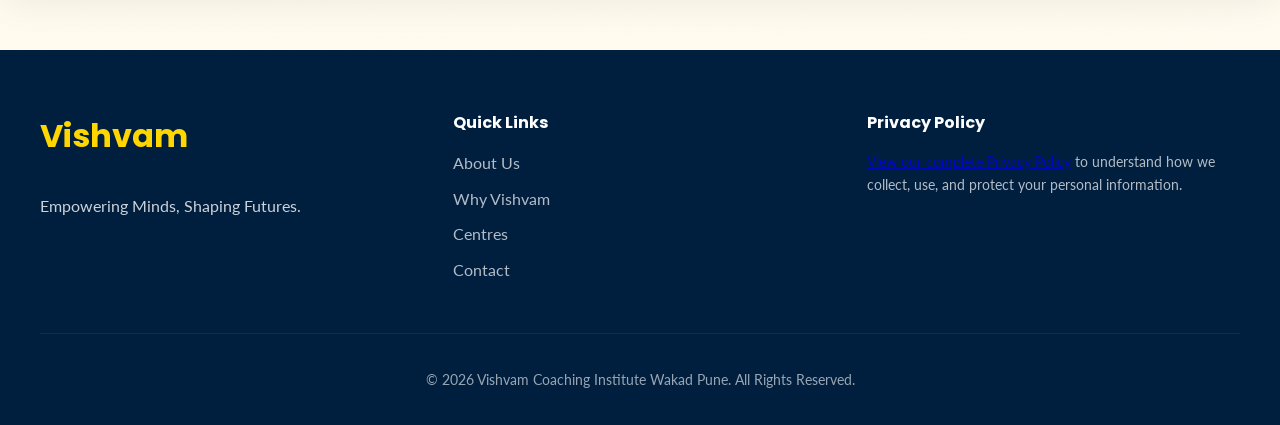
==== commit 4aec621d: "fix" ====
--- a/index.html
+++ b/index.html
@@ -36,6 +36,7 @@
             <a href="#gallery" class="nav-item">Centre</a>
             <a href="#quiz" class="nav-item">Quiz</a>
             <a href="#contact" class="nav-item">Contact</a>
+            <a href="privacy.html" class="nav-item">Privacy Policy</a>
         </div>
     </nav>
 
@@ -280,13 +281,57 @@
 
     <section id="gallery">
 
-        <h2>Our Vishvam Centre</h2>
+        <h2>🏫 Explore Our Vishvam Centre</h2>
+        <p style="text-align: center; color: #666; margin-bottom: 30px;">Experience our state-of-the-art facilities designed for
+            modern learning</p>
 
         <div class="gallery">
 
-            <img src="centre1.jpg">
-            <img src="centre2.jpg">
-            <img src="centre3.jpg">
+            <figure class="gallery-item">
+                <img src="centre1.jpeg" alt="Vishvam Centre Classroom">
+                <figcaption>Modern Classrooms</figcaption>
+            </figure>
+            
+            <figure class="gallery-item">
+                <img src="centre2.jpeg" alt="Vishvam Centre Study Area">
+                <figcaption>Study Facilities</figcaption>
+            </figure>
+            
+            <figure class="gallery-item">
+                <img src="centre3.jpeg" alt="Vishvam Centre Lab">
+                <figcaption>Science Lab</figcaption>
+            </figure>
+            
+            <figure class="gallery-item">
+                <img src="centre4.jpeg" alt="Vishvam Centre Library">
+                <figcaption>Learning Library</figcaption>
+            </figure>
+            
+            <figure class="gallery-item">
+                <img src="centre5.jpeg" alt="Vishvam Centre Recreation">
+                <figcaption>Recreation Zone</figcaption>
+            </figure>
+            
+            <figure class="gallery-item">
+                <img src="centre6.jpeg" alt="Vishvam Centre Entrance">
+                <figcaption>Centre Entrance</figcaption>
+            </figure>
+            
+            <figure class="gallery-item">
+                <img src="centre7.jpeg" alt="Vishvam Centre Students">
+                <figcaption>Student Engagement</figcaption>
+            </figure>
+            
+            <figure class="gallery-item">
+                <img src="centre8.jpeg" alt="Vishvam Centre Activity">
+                <figcaption>Interactive Learning</figcaption>
+            </figure>
+            
+            <figure class="gallery-item">
+                <img src="centre9.jpeg" alt="Vishvam Centre Event">
+                <figcaption>Events & Activities</figcaption>
+            </figure>
+
 
         </div>
 
@@ -349,7 +394,7 @@
                 <div class="contact-methods-horizontal">
                     <div class="info-item">
                         <span class="icon">📍</span>
-                        <p>Shop No 20/21, Snehangan Residency<br>Green Drive Road, Opp Euro School Wakad<br>Pune 411057
+                        <p>Office no.20/21 Snehangan Residency<br>A+B wing, opposite Euro School, Wakad<br>Pune 411057
                         </p>
                     </div>
 
@@ -399,8 +444,8 @@
             </div>
             <div class="footer-legal">
                 <h4>Privacy Policy</h4>
-                <p>We may collect basic contact information for admission enquiries. We do not share user data with
-                    third parties.</p>
+                <p><a href="privacy.html">View our complete Privacy Policy</a> to understand how we collect, use, and protect your
+                    personal information.</p>
             </div>
         </div>
         <div class="footer-bottom">
--- a/styles.css
+++ b/styles.css
@@ -316,16 +316,47 @@
     justify-content: center;
 }
 
-.gallery img {
+.gallery-item {
+    position: relative;
+    margin: 0;
+    overflow: hidden;
+    border-radius: 15px;
+    box-shadow: 0 8px 16px rgba(0, 0, 0, 0.1);
+    transition: all 0.3s ease;
+}
+
+.gallery-item img {
     width: 300px;
     max-width: 100%;
+    height: 250px;
+        object-fit: cover;
+        display: block;
     border-radius: 15px;
-    box-shadow: 0 8px 16px rgba(0, 0, 0, 0.1);
     transition: transform 0.3s ease;
-}
-
-.gallery img:hover {
-    transform: scale(1.05);
+    }
+    
+    .gallery-item figcaption {
+        position: absolute;
+        bottom: 0;
+        left: 0;
+        right: 0;
+        background: linear-gradient(to top, rgba(0, 75, 135, 0.95), rgba(0, 75, 135, 0.7), transparent);
+        color: white;
+        padding: 15px;
+        text-align: center;
+        font-weight: 600;
+        font-size: 14px;
+        font-family: 'Poppins', sans-serif;
+        transform: translateY(0);
+    transition: transform 0.3s ease;
+}
+
+.gallery-item:hover img {
+    transform: scale(1.1);
+}
+
+.gallery-item:hover figcaption {
+    background: linear-gradient(to top, rgba(0, 75, 135, 0.99), rgba(0, 75, 135, 0.85), rgba(0, 75, 135, 0.6));
 }
 
 .testimonials-container {
@@ -436,7 +467,7 @@
     border-radius: 20px;
     box-shadow: 0 10px 40px rgba(0, 0, 0, 0.08);
     margin: 50px auto;
-    padding: 60px 40px;
+    padding: 15px 40px;
     max-width: 1200px;
 }
 
@@ -464,15 +495,16 @@
     gap: 20px;
     justify-content: space-between;
     margin-top: 30px;
+    overflow: scroll;
 }
 
 .info-item {
     display: flex;
-    gap: 15px;
+    gap: 8px;
     margin-bottom: 20px;
-    align-items: flex-start;
+    align-items: anchor-center;
     flex: 1;
-    min-width: 250px;
+    min-width: 290px;
 }
 
 .info-item .icon {
@@ -791,6 +823,10 @@
 }
 
 @media (max-width: 480px) {
+    .scroll-button {
+        display: none;
+    }
+
     .logo a {
         font-size: 1.5em;
     }
@@ -839,5 +875,6 @@
 
     .gallery img {
         width: 100%;
+        height: auto;
     }
 }
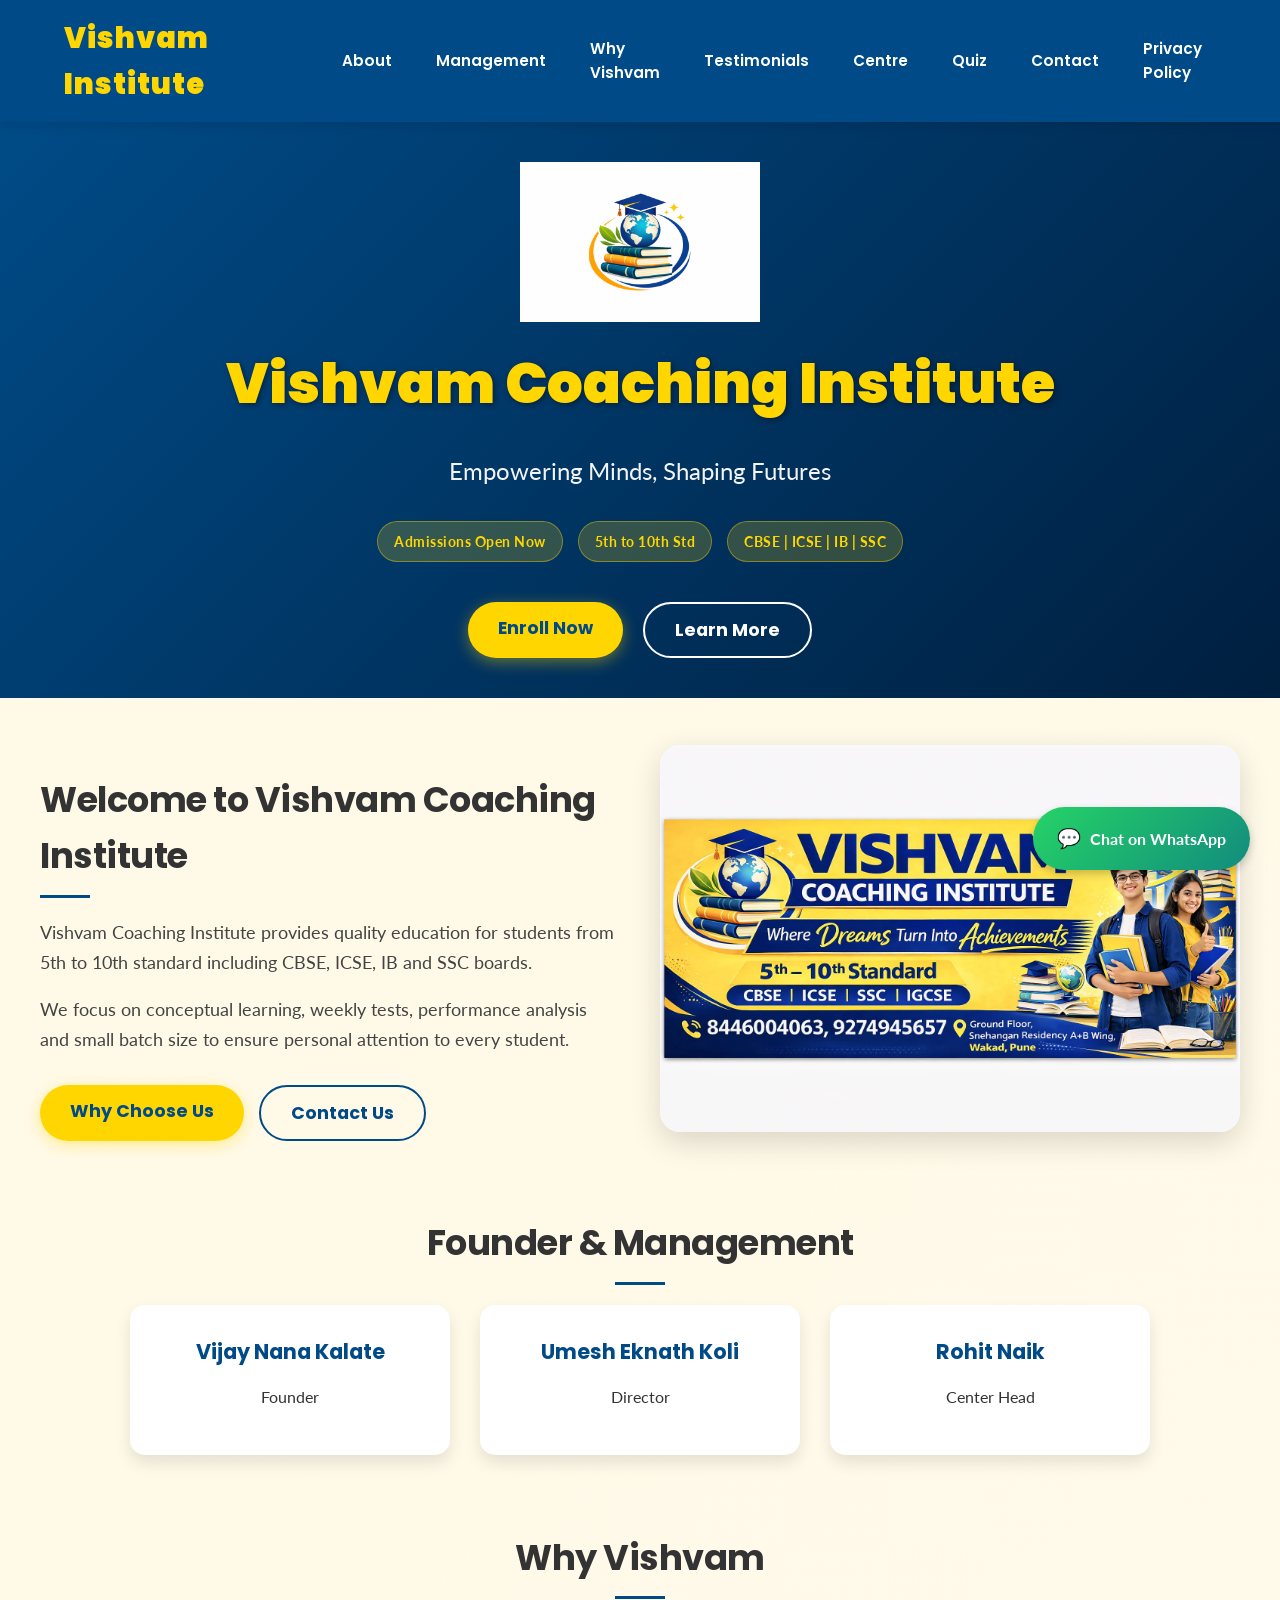
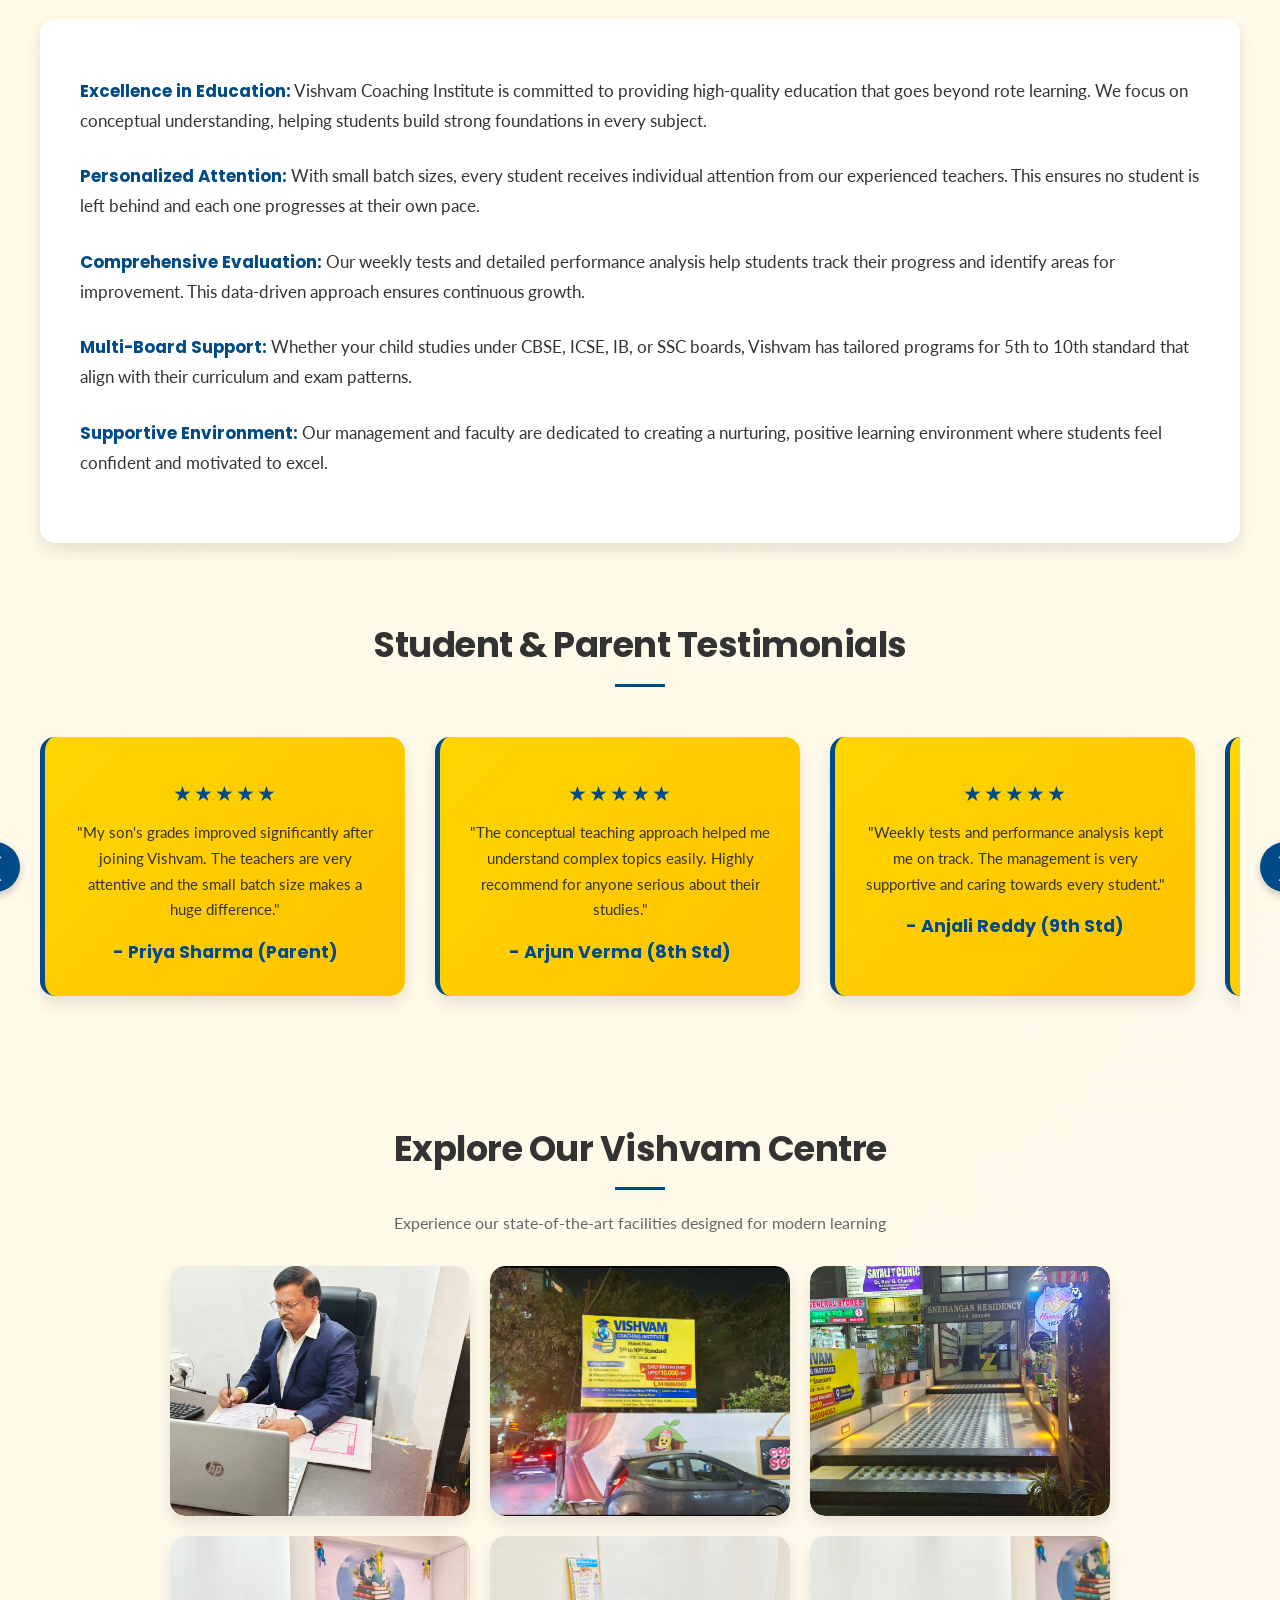
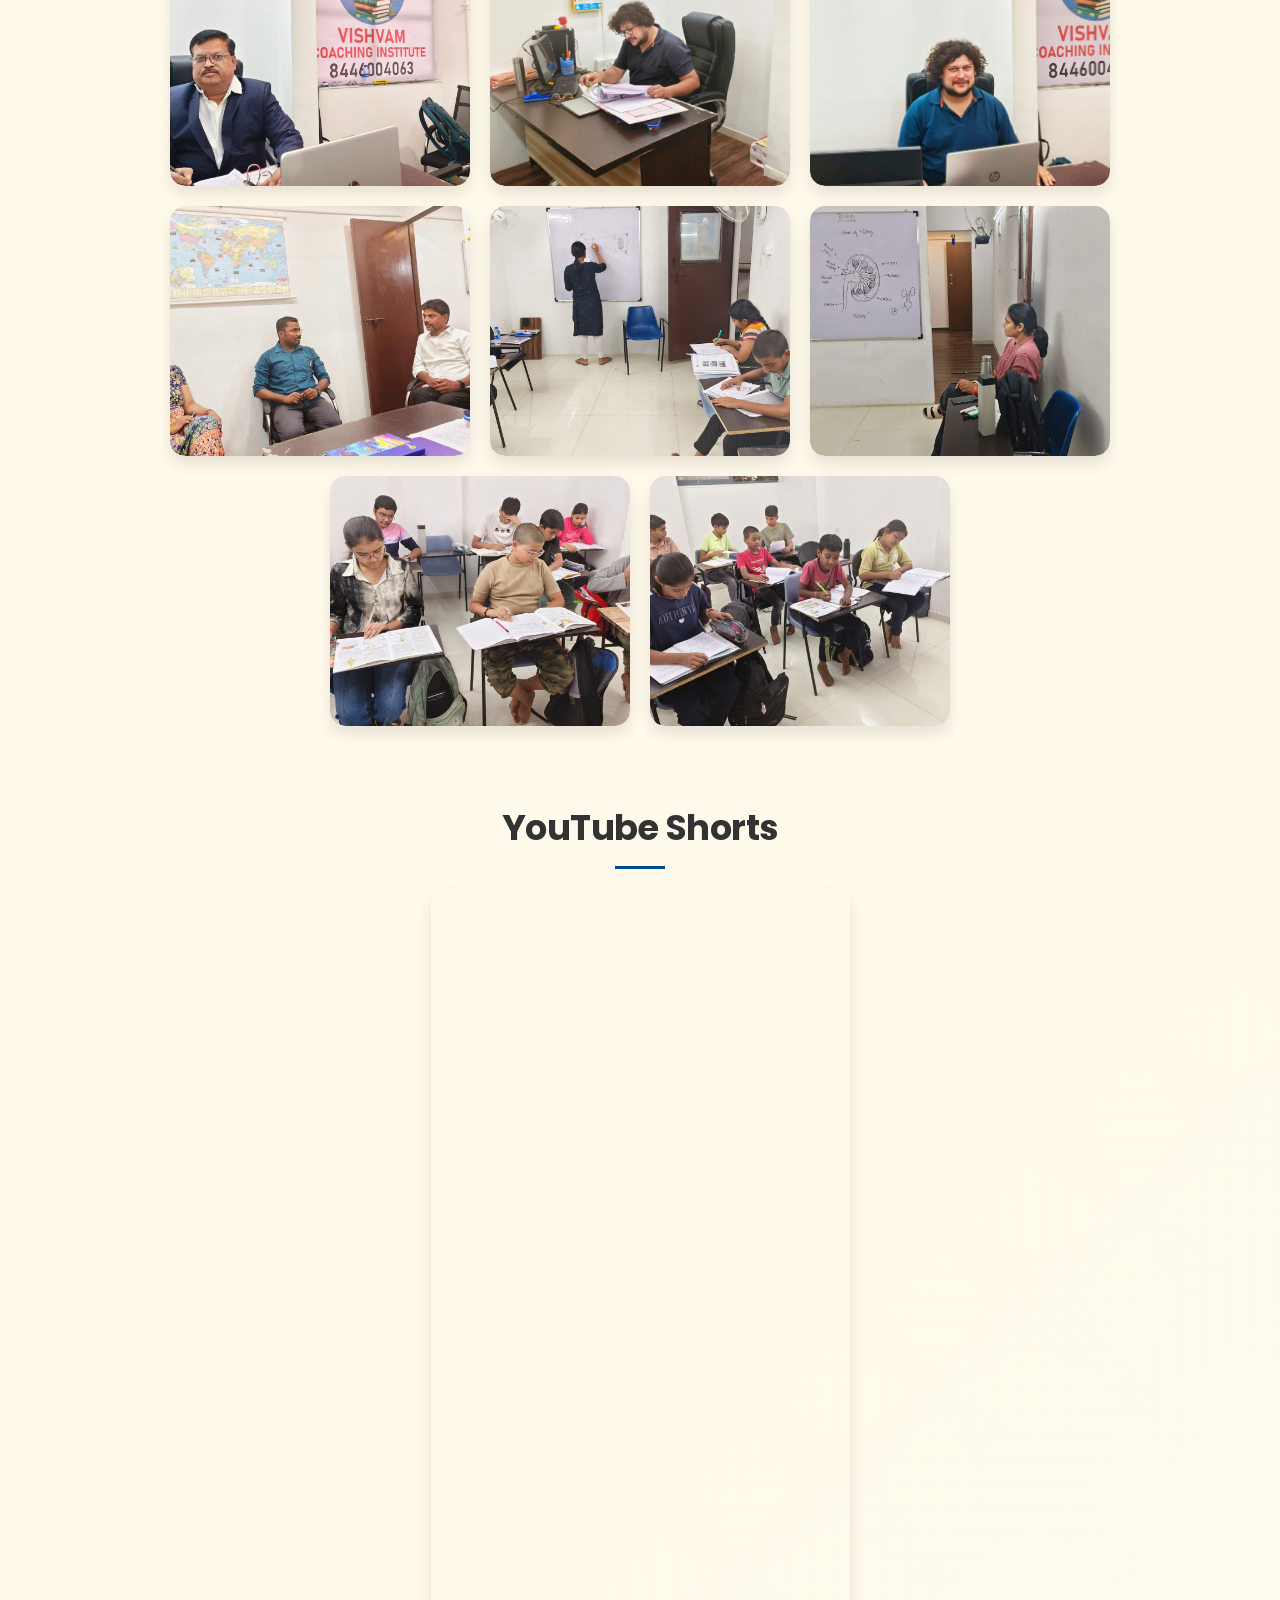
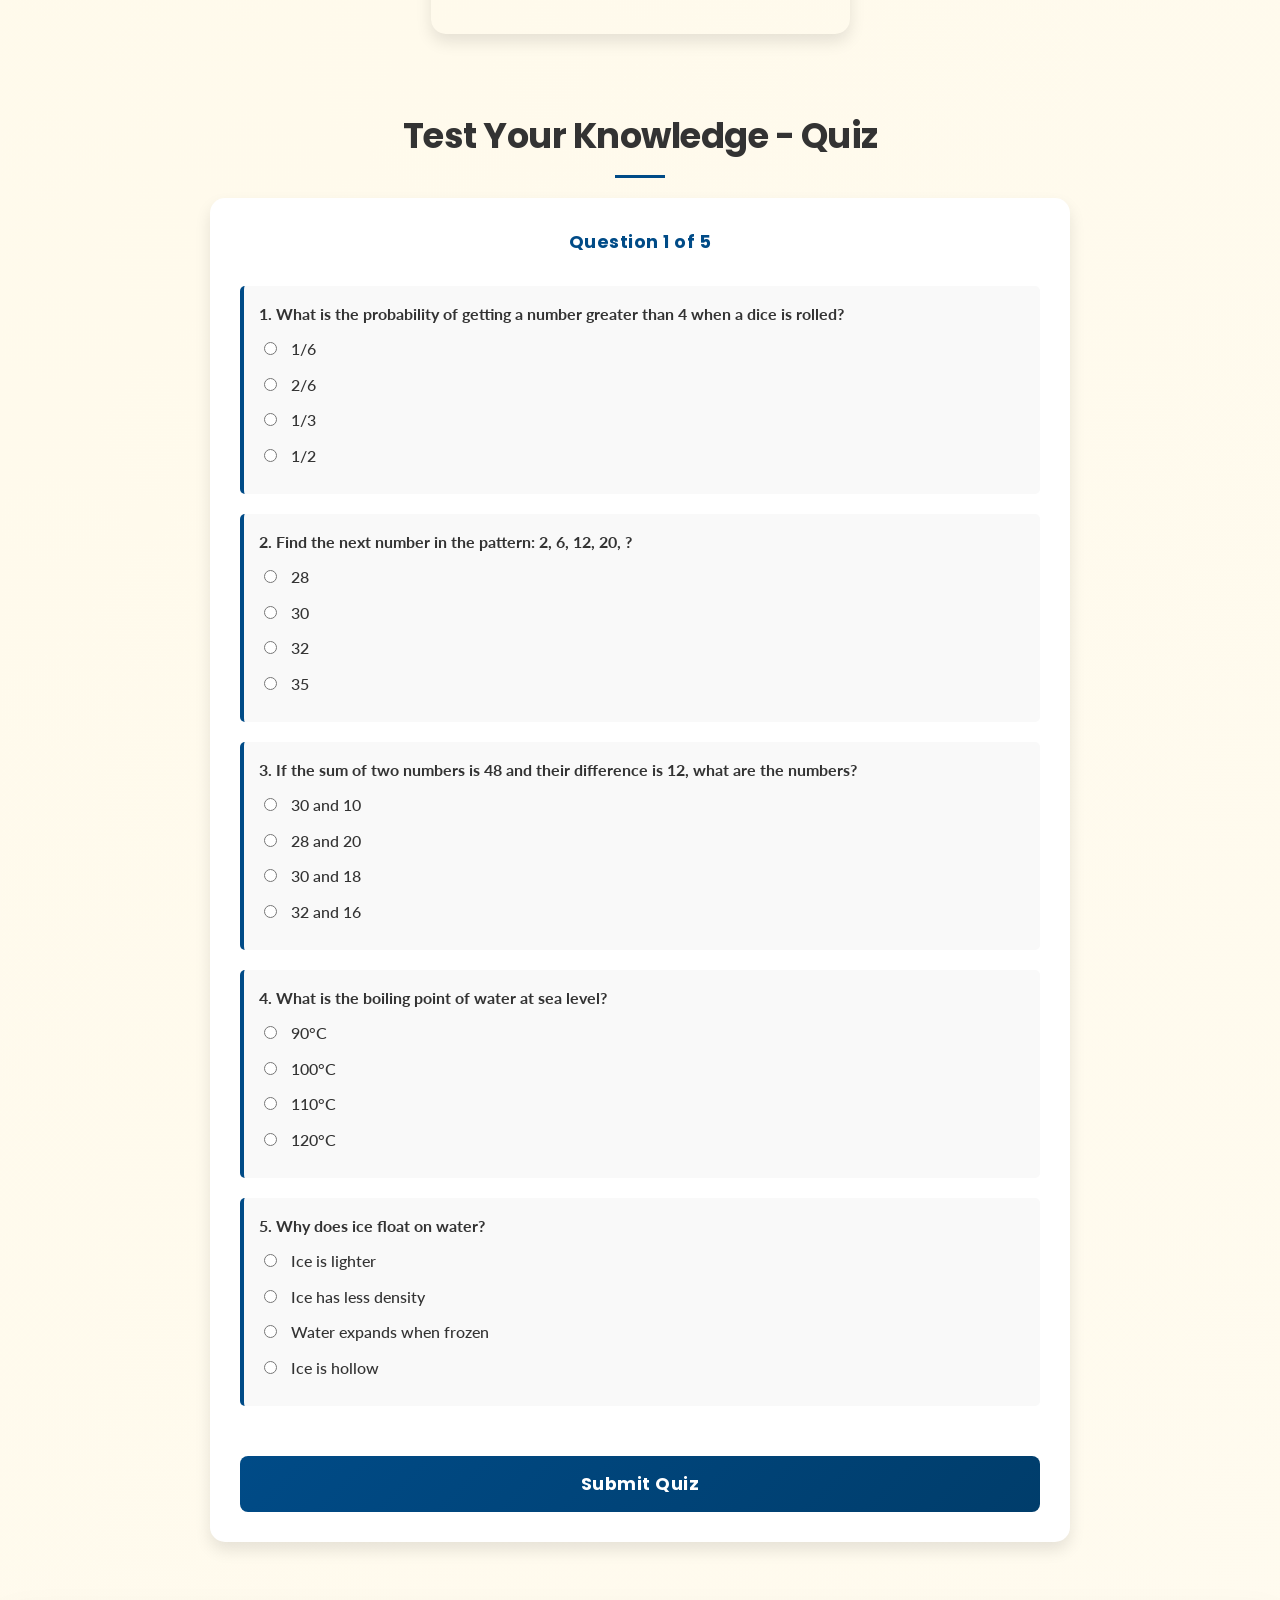
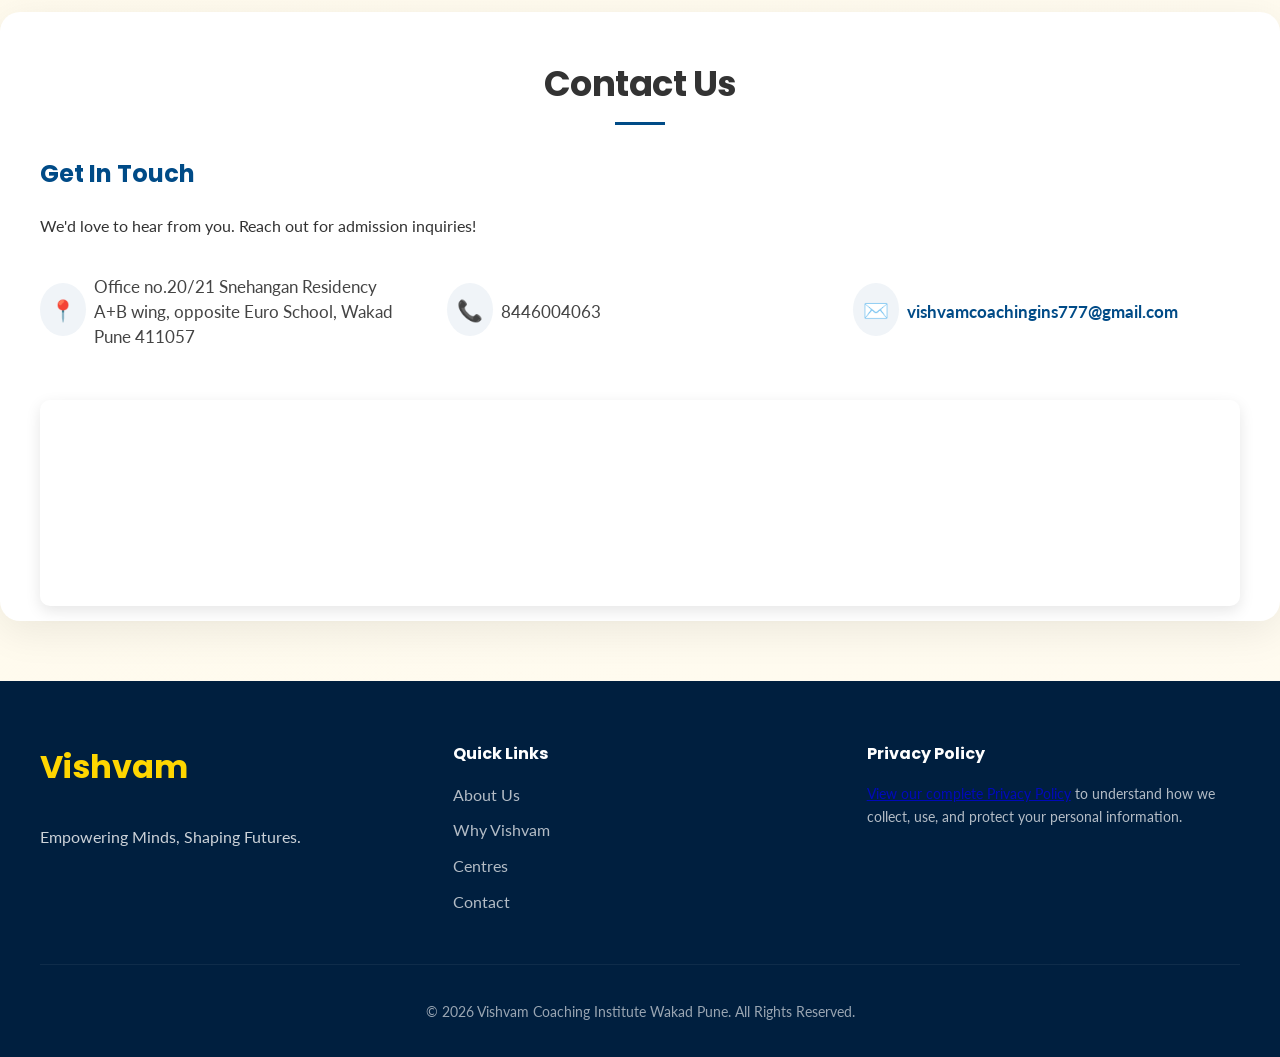
==== commit 245eea8a: "fix" ====
--- a/index.html
+++ b/index.html
@@ -42,6 +42,8 @@
 
     <header class="main-header">
         <div class="header-container">
+            <img src="logo.jpeg" alt="Vishvam Coaching Institute Logo" class="header-logo"
+                style="height: 160px; width: auto; margin-bottom: 10px;">
             <h1>Vishvam Coaching Institute</h1>
             <p class="tagline">Empowering Minds, Shaping Futures</p>
             <div class="header-badges">
@@ -53,8 +55,8 @@
                 <a href="#contact" class="btn btn-primary">Enroll Now</a>
                 <a href="#about" class="btn btn-secondary">Learn More</a>
             </div>
-            </div>
-            </header>
+        </div>
+        </header>
 
     <section id="about" class="split-section">
         <div class="split-content left-content">
@@ -71,9 +73,9 @@
                 <a href="#why" class="btn btn-primary">Why Choose Us</a>
                 <a href="#contact" class="btn btn-outline">Contact Us</a>
             </div>
-            </div>
-            <div class="split-image right-image">
-                <img src="image.png" alt="Vishvam Coaching Students/Faculty">
+        </div>
+        <div class="split-image right-image">
+            <img src="banner1.jpeg" alt="Vishvam Coaching Students/Faculty">
             </div>
             </section>
 
@@ -130,7 +132,7 @@
             <p><strong>Supportive Environment:</strong> Our management and faculty are dedicated to creating a
                 nurturing,
                 positive learning environment where students feel confident and motivated to excel.</p>
-            </div>
+        </div>
 
     </section>
 
@@ -149,7 +151,7 @@
                         the
                         small batch size makes a huge difference."</p>
                     <div class="name">- Priya Sharma (Parent)</div>
-                    </div>
+                </div>
 
                 <div class="testimonial">
                     <div class="rating">★★★★★</div>
@@ -158,7 +160,7 @@
                         anyone
                         serious about their studies."</p>
                     <div class="name">- Arjun Verma (8th Std)</div>
-                    </div>
+                </div>
 
                 <div class="testimonial">
                     <div class="rating">★★★★★</div>
@@ -166,15 +168,15 @@
                         caring
                         towards every student."</p>
                     <div class="name">- Anjali Reddy (9th Std)</div>
-                    </div>
-                    <div class="testimonial">
-                        <div class="rating">★★★★★</div>
+                </div>
+                <div class="testimonial">
+                    <div class="rating">★★★★★</div>
                     <p>"My son's grades improved significantly after joining Vishvam. The teachers are very attentive
                         and
                         the
                         small batch size makes a huge difference."</p>
                     <div class="name">- Priya Sharma (Parent)</div>
-                    </div>
+                </div>
 
                 <div class="testimonial">
                     <div class="rating">★★★★★</div>
@@ -183,7 +185,7 @@
                         anyone
                         serious about their studies."</p>
                     <div class="name">- Arjun Verma (8th Std)</div>
-                    </div>
+                </div>
 
                 <div class="testimonial">
                     <div class="rating">★★★★★</div>
@@ -191,11 +193,11 @@
                         caring
                         towards every student."</p>
                     <div class="name">- Anjali Reddy (9th Std)</div>
-                    </div>
+                </div>
 
             </div>
             <button class="scroll-button scroll-right" onclick="scrollTestimonials('right')">❯</button>
-            </div>
+        </div>
 
     </section>
 
@@ -210,35 +212,33 @@
             }
         }
 
-                // Quiz functionality
-                let allQuestions = [];
-                let selectedQuestions = [];
-                let userAnswers = {};
-
-                // Load questions from JSON file
-                async function loadQuestions() {
-                    try {
-                        const response = await fetch('questions.json');
-                        allQuestions = await response.json();
-                        initQuiz();
-                    } catch (error) {
-                        console.error('Error loading questions:', error);
-                    }
-                }
-
-                function initQuiz() {
-                    // Shuffle and select 5 questions
-                    let shuffled = allQuestions.sort(() => Math.random() - 0.5);
-                    selectedQuestions = shuffled.slice(0, 5);
-
-                // Display questions
-                const quizDiv = document.getElementById('quiz-questions');
-                quizDiv.innerHTML = '';
-
-                selectedQuestions.forEach((q, index) => {
-                    let qDiv = document.createElement('div');
-                    qDiv.className = 'quiz-question';
-                    qDiv.innerHTML = `<strong>${index + 1}. ${q.q}</strong><br>`;
+        // Quiz functionality
+        let allQuestions = [];
+        let selectedQuestions = [];
+        let userAnswers = {};
+
+        async function loadQuestions() {
+            try {
+                const response = await fetch('questions.json');
+                allQuestions = await response.json();
+                initQuiz();
+            } catch (error) {
+                console.error('Error loading questions:', error);
+            }
+        }
+
+        function initQuiz() {
+            // Shuffle and select 5 questions
+            selectedQuestions = allQuestions.sort(() => Math.random() - 0.5).slice(0, 5);
+
+            // Display questions
+            const quizDiv = document.getElementById('quiz-questions');
+            quizDiv.innerHTML = '';
+
+            selectedQuestions.forEach((q, index) => {
+                let qDiv = document.createElement('div');
+                qDiv.className = 'quiz-question';
+                qDiv.innerHTML = `<strong>${index + 1}. ${q.q}</strong><br>`;
 
                 q.options.forEach((option, optIndex) => {
                     qDiv.innerHTML += `
@@ -252,11 +252,11 @@
                 quizDiv.appendChild(qDiv);
             });
 
-                // Attach event listener after form is loaded
-                const quizForm = document.getElementById('quiz-form');
-                if (quizForm) {
-                    quizForm.addEventListener('submit', function (e) {
-                        e.preventDefault();
+            // Attach event listener after form is loaded
+            const quizForm = document.getElementById('quiz-form');
+            if (quizForm) {
+                quizForm.addEventListener('submit', function (e) {
+                    e.preventDefault();
 
                     let correct = 0;
                     selectedQuestions.forEach((q, index) => {
@@ -272,64 +272,73 @@
                     document.getElementById('correct').textContent = correct;
                     document.getElementById('score').textContent = Math.round((correct / 5) * 100);
                 });
-                }
             }
-
-                // Load questions on page load
-                window.addEventListener('load', loadQuestions);
-            </script>
+        }
+
+        // Load questions on page load
+        window.addEventListener('load', loadQuestions);
+        </script>
 
     <section id="gallery">
 
-        <h2>🏫 Explore Our Vishvam Centre</h2>
-        <p style="text-align: center; color: #666; margin-bottom: 30px;">Experience our state-of-the-art facilities designed for
+        <h2> Explore Our Vishvam Centre</h2>
+        <p style="text-align: center; color: #666; margin-bottom: 30px;">Experience our state-of-the-art facilities
+            designed for
             modern learning</p>
 
         <div class="gallery">
 
             <figure class="gallery-item">
                 <img src="centre1.jpeg" alt="Vishvam Centre Classroom">
-                <figcaption>Modern Classrooms</figcaption>
-            </figure>
-            
+                <!-- <figcaption>Modern Classrooms</figcaption> -->
+            </figure>
+
             <figure class="gallery-item">
                 <img src="centre2.jpeg" alt="Vishvam Centre Study Area">
-                <figcaption>Study Facilities</figcaption>
-            </figure>
-            
+                <!-- <figcaption>Study Facilities</figcaption> -->
+            </figure>
+
             <figure class="gallery-item">
                 <img src="centre3.jpeg" alt="Vishvam Centre Lab">
-                <figcaption>Science Lab</figcaption>
-            </figure>
-            
+                <!-- <figcaption>Science Lab</figcaption> -->
+            </figure>
+
             <figure class="gallery-item">
                 <img src="centre4.jpeg" alt="Vishvam Centre Library">
-                <figcaption>Learning Library</figcaption>
-            </figure>
-            
+                <!-- <figcaption>Learning Library</figcaption> -->
+            </figure>
+
             <figure class="gallery-item">
                 <img src="centre5.jpeg" alt="Vishvam Centre Recreation">
-                <figcaption>Recreation Zone</figcaption>
-            </figure>
-            
+                <!-- <figcaption>Recreation Zone</figcaption> -->
+            </figure>
+
             <figure class="gallery-item">
                 <img src="centre6.jpeg" alt="Vishvam Centre Entrance">
-                <figcaption>Centre Entrance</figcaption>
-            </figure>
-            
+                <!-- <figcaption>Centre Entrance</figcaption> -->
+            </figure>
+
             <figure class="gallery-item">
                 <img src="centre7.jpeg" alt="Vishvam Centre Students">
-                <figcaption>Student Engagement</figcaption>
-            </figure>
-            
+                <!-- <figcaption>Student Engagement</figcaption> -->
+            </figure>
+
             <figure class="gallery-item">
                 <img src="centre8.jpeg" alt="Vishvam Centre Activity">
-                <figcaption>Interactive Learning</figcaption>
-            </figure>
-            
+                <!-- <figcaption>Interactive Learning</figcaption> -->
+            </figure>
+
             <figure class="gallery-item">
                 <img src="centre9.jpeg" alt="Vishvam Centre Event">
-                <figcaption>Events & Activities</figcaption>
+                <!-- <figcaption>Events & Activities</figcaption> -->
+                </figure>
+                <figure class="gallery-item">
+                    <img src="centre10.jpeg" alt="Vishvam Centre Event">
+                    <!-- <figcaption>Events & Activities</figcaption> -->
+                </figure>
+                <figure class="gallery-item">
+                    <img src="centre11.jpeg" alt="Vishvam Centre Event">
+                    <!-- <figcaption>Events & Activities</figcaption> -->
             </figure>
 
 
@@ -343,20 +352,20 @@
 
         <div class="shorts">
 
-            <iframe width="315" height="560" src="https://www.youtube.com/embed/1Idn_gAAuqk" title="YouTube video player"
+            <iframe width="419" height="745" src="https://www.youtube.com/embed/8r44cYVxhvY" title="March 10, 2026"
+                frameborder="0"
+                allow="accelerometer; autoplay; clipboard-write; encrypted-media; gyroscope; picture-in-picture; web-share"
+                referrerpolicy="strict-origin-when-cross-origin" allowfullscreen></iframe>
+
+            <!-- <iframe width="315" height="560" src="https://www.youtube.com/embed/pIL404n9H_g" title="YouTube video player"
                 frameborder="0"
                 allow="accelerometer; autoplay; clipboard-write; encrypted-media; gyroscope; picture-in-picture; web-share"
                 allowfullscreen></iframe>
 
-            <iframe width="315" height="560" src="https://www.youtube.com/embed/pIL404n9H_g" title="YouTube video player"
-                frameborder="0"
-                allow="accelerometer; autoplay; clipboard-write; encrypted-media; gyroscope; picture-in-picture; web-share"
-                allowfullscreen></iframe>
-
             <iframe width="315" height="560" src="https://www.youtube.com/embed/Ub_EVksPfDk" title="YouTube video player"
                 frameborder="0"
                 allow="accelerometer; autoplay; clipboard-write; encrypted-media; gyroscope; picture-in-picture; web-share"
-                allowfullscreen></iframe>
+                allowfullscreen></iframe> -->
 
         </div>
 
@@ -414,7 +423,7 @@
                                                                         Shorts
                                                                         Channel</a></p>
                                                             </div> -->
-                    </div>
+                </div>
 
                 <div class="map-container">
                     <iframe width="100%" height="200" style="border:0; border-radius: 10px;" loading="lazy"
@@ -422,12 +431,12 @@
                     </iframe>
                 </div>
             </div>
-            </div>
-            </section>
+        </div>
+        </section>
 
     <a href="https://wa.me/918446004063" class="whatsapp">
         <span style="font-size: 1.2em; margin-right: 5px;">💬</span> Chat on WhatsApp
-        </a>
+    </a>
 
     <footer class="modern-footer">
         <div class="footer-content">
@@ -444,7 +453,8 @@
             </div>
             <div class="footer-legal">
                 <h4>Privacy Policy</h4>
-                <p><a href="privacy.html">View our complete Privacy Policy</a> to understand how we collect, use, and protect your
+                <p><a href="privacy.html">View our complete Privacy Policy</a> to understand how we collect, use, and
+                    protect your
                     personal information.</p>
             </div>
         </div>
@@ -459,18 +469,18 @@
         const navLinks = document.getElementById('nav-links');
         const navItems = document.querySelectorAll('.nav-item');
 
-                hamburger.addEventListener('click', () => {
-                    navLinks.classList.toggle('active');
-                    hamburger.classList.toggle('active');
-                });
-
-                navItems.forEach(item => {
-                    item.addEventListener('click', () => {
-                        navLinks.classList.remove('active');
-                        hamburger.classList.remove('active');
-                    });
-                });
-            </script>
+        hamburger.addEventListener('click', () => {
+            navLinks.classList.toggle('active');
+            hamburger.classList.toggle('active');
+        });
+
+        navItems.forEach(item => {
+            item.addEventListener('click', () => {
+                navLinks.classList.remove('active');
+                hamburger.classList.remove('active');
+            });
+        });
+    </script>
 
 </body>
 
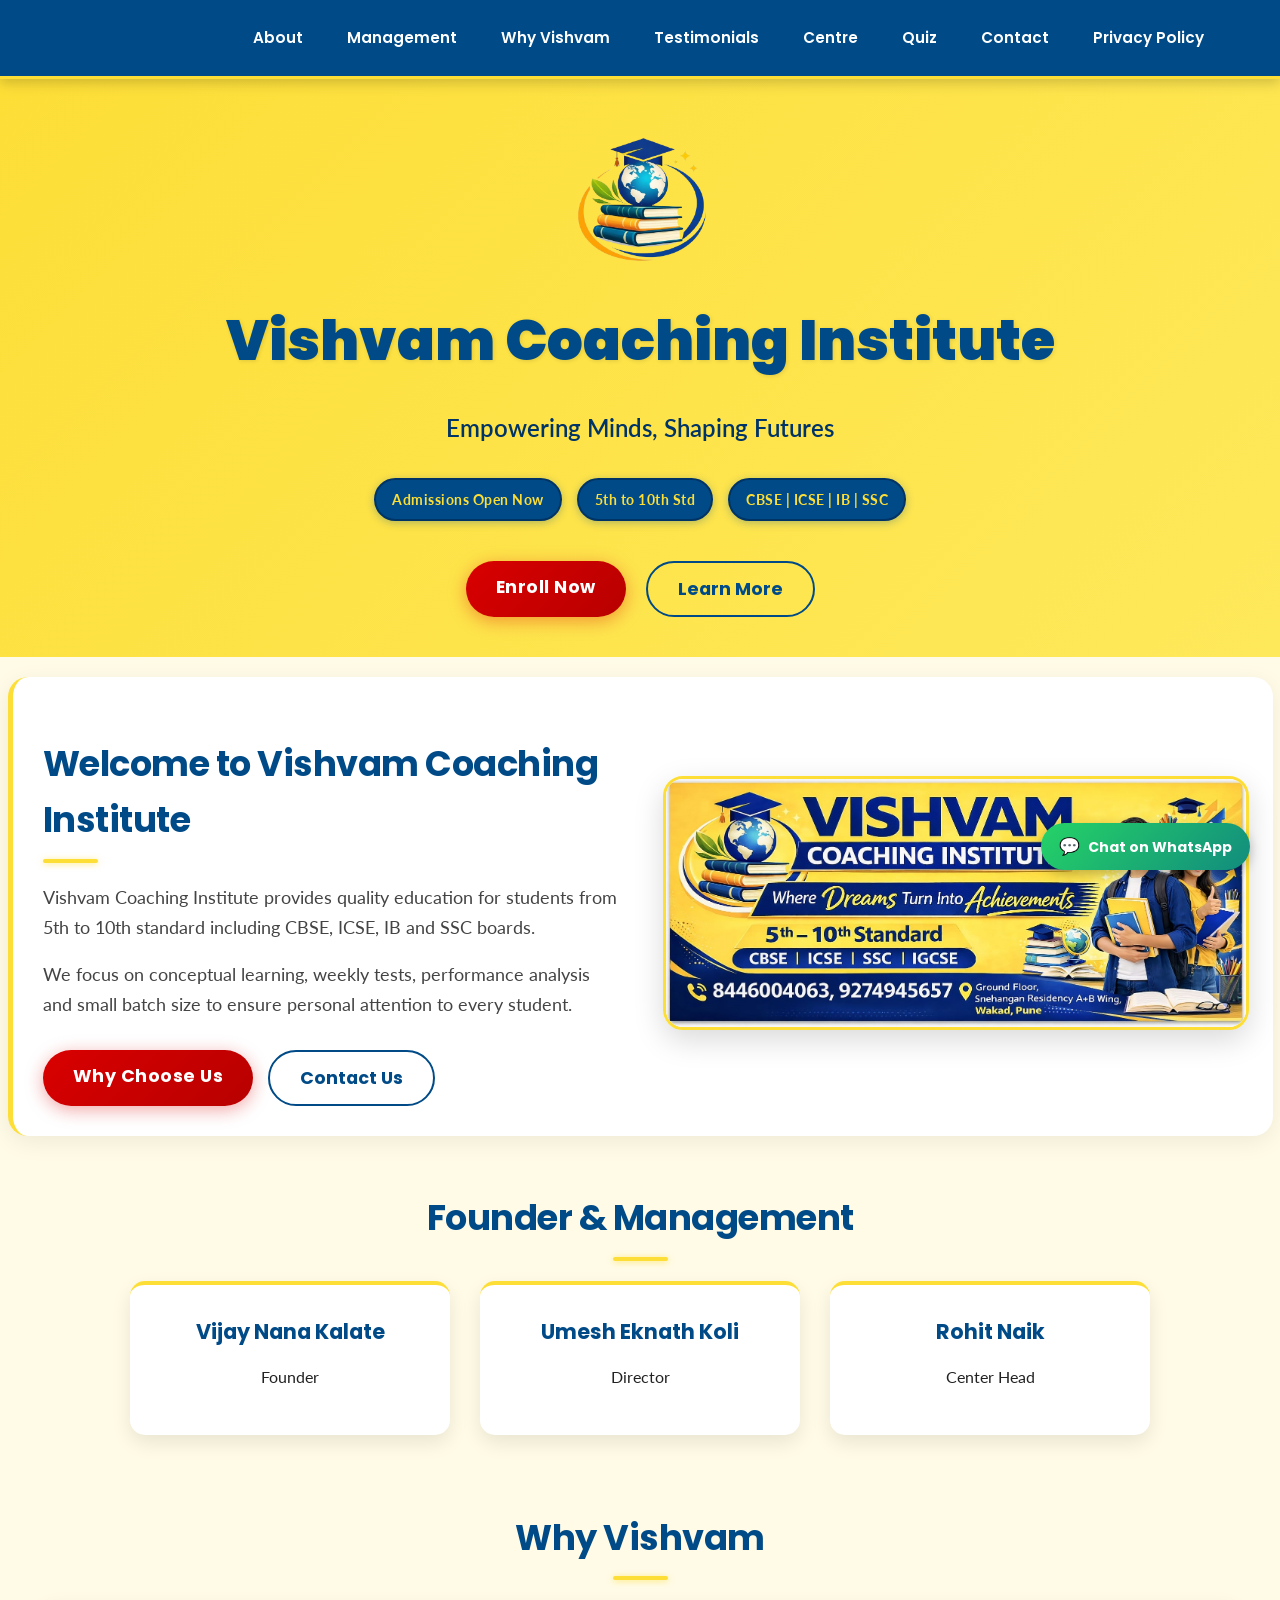
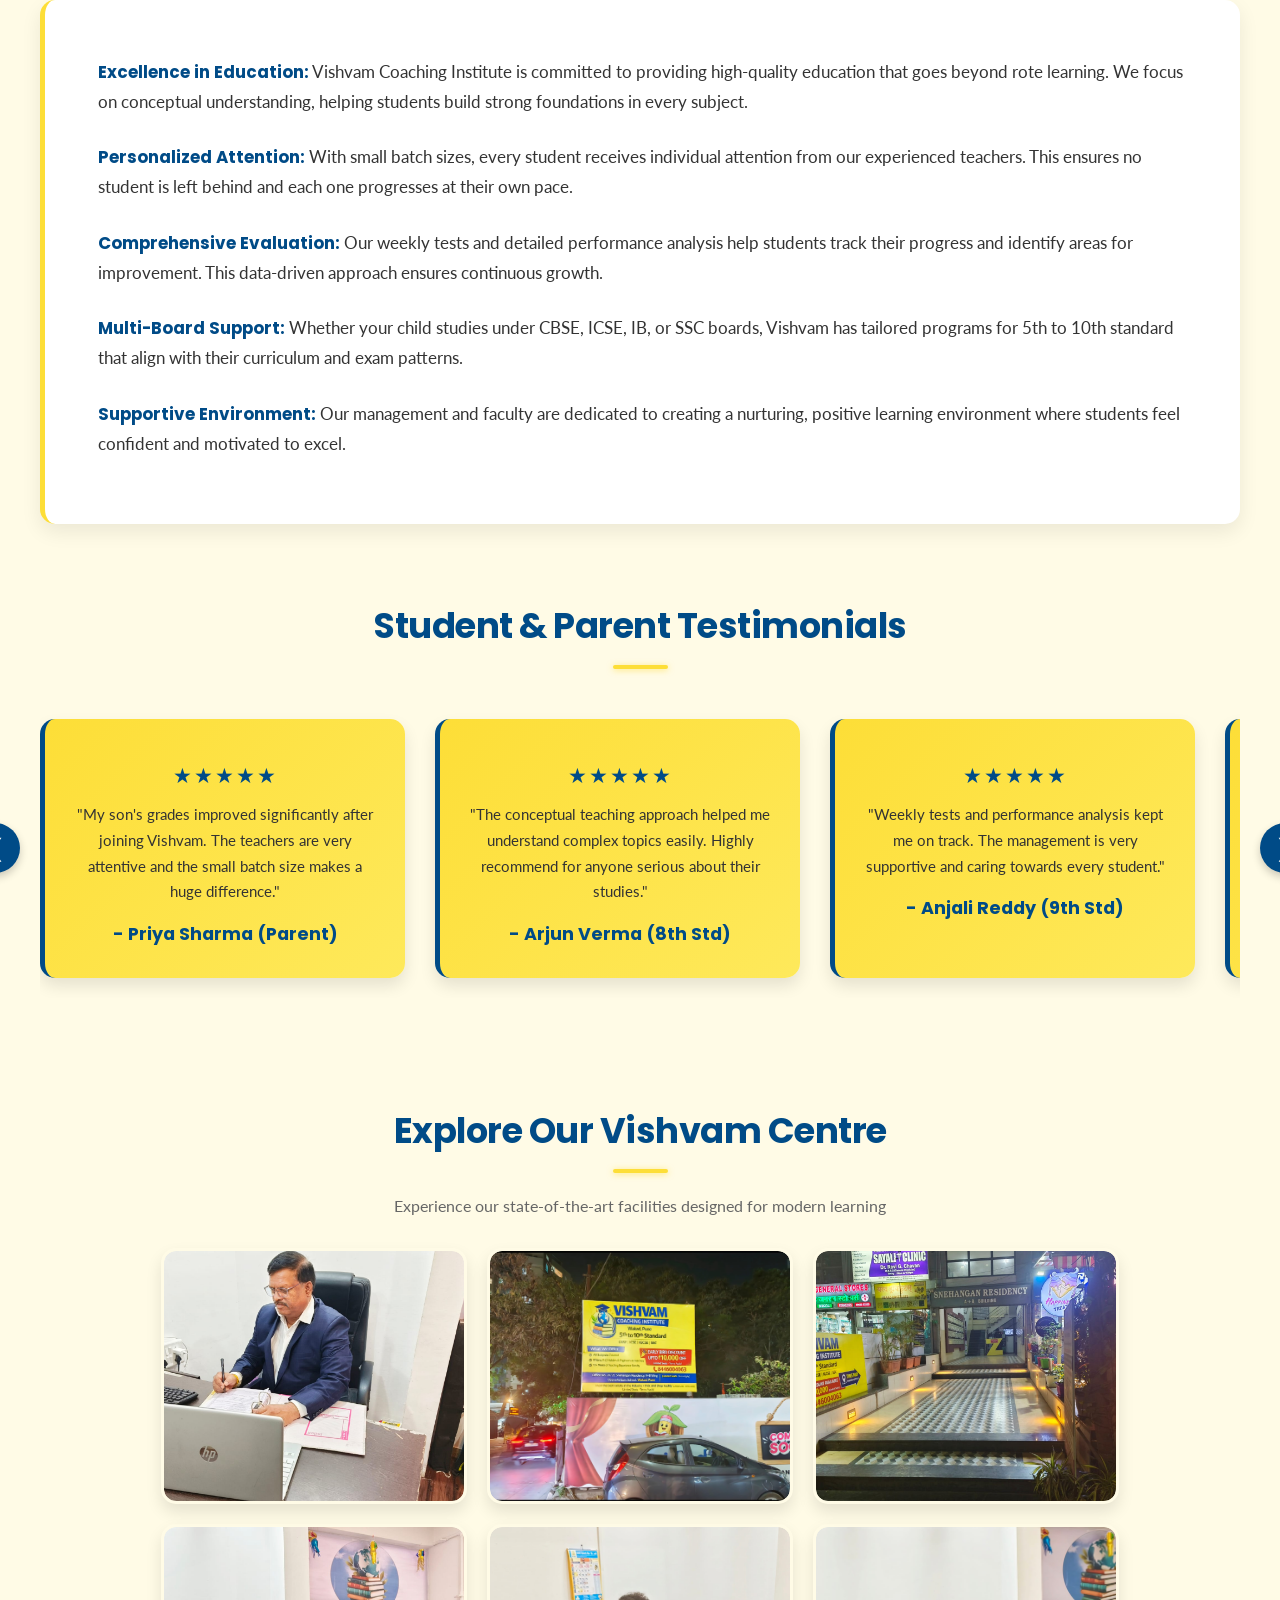
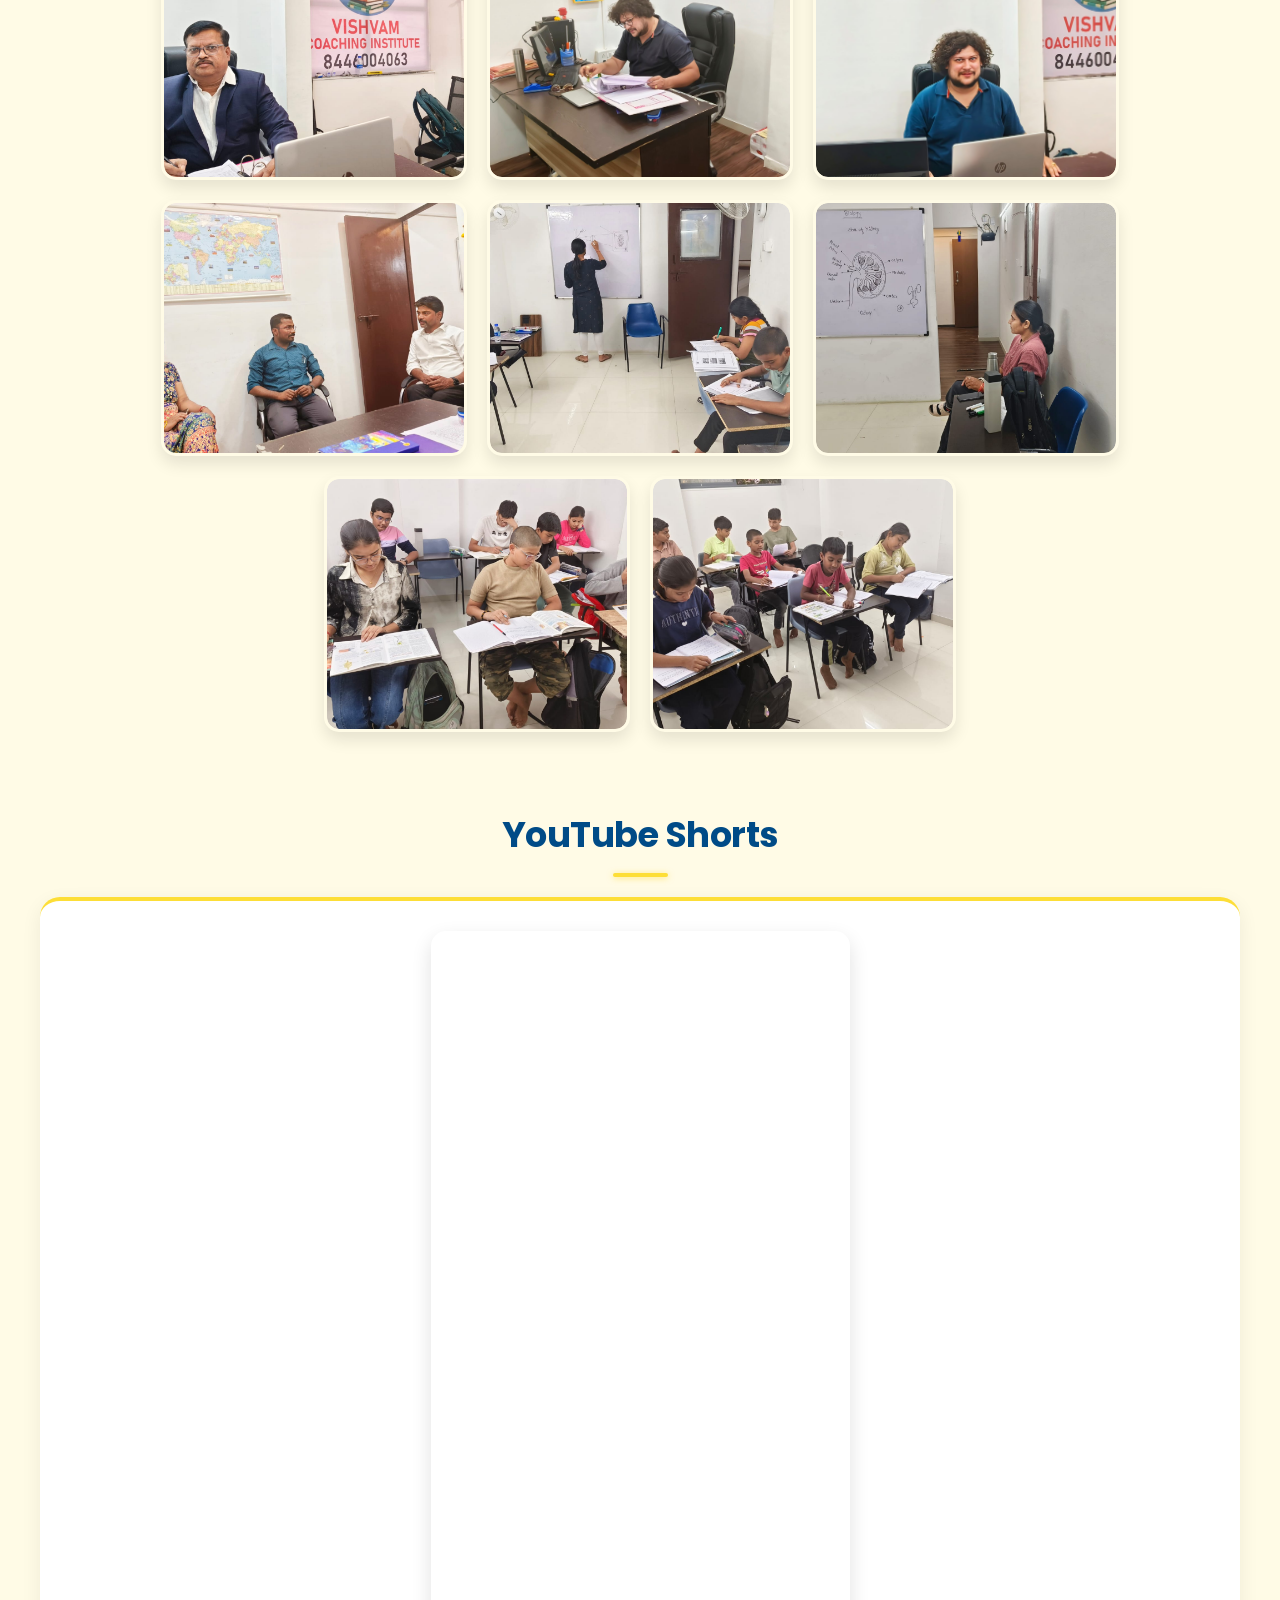
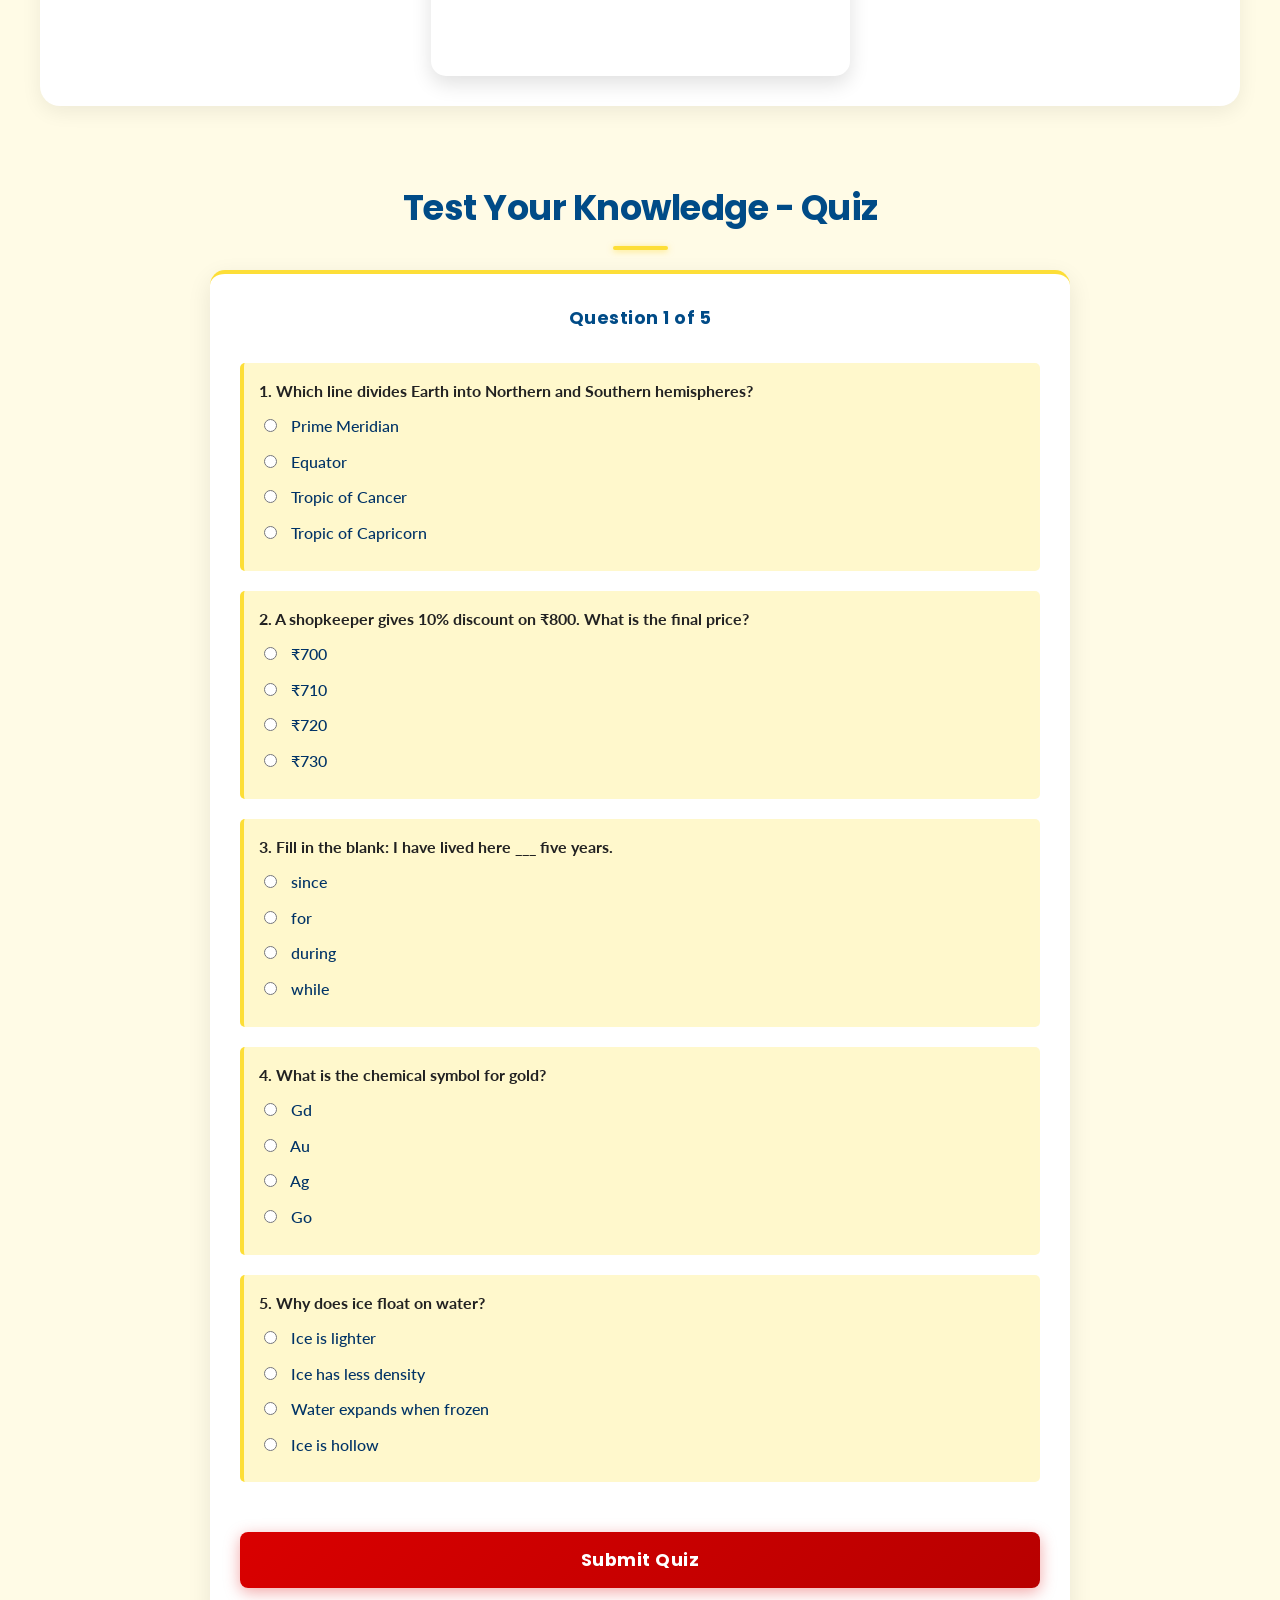
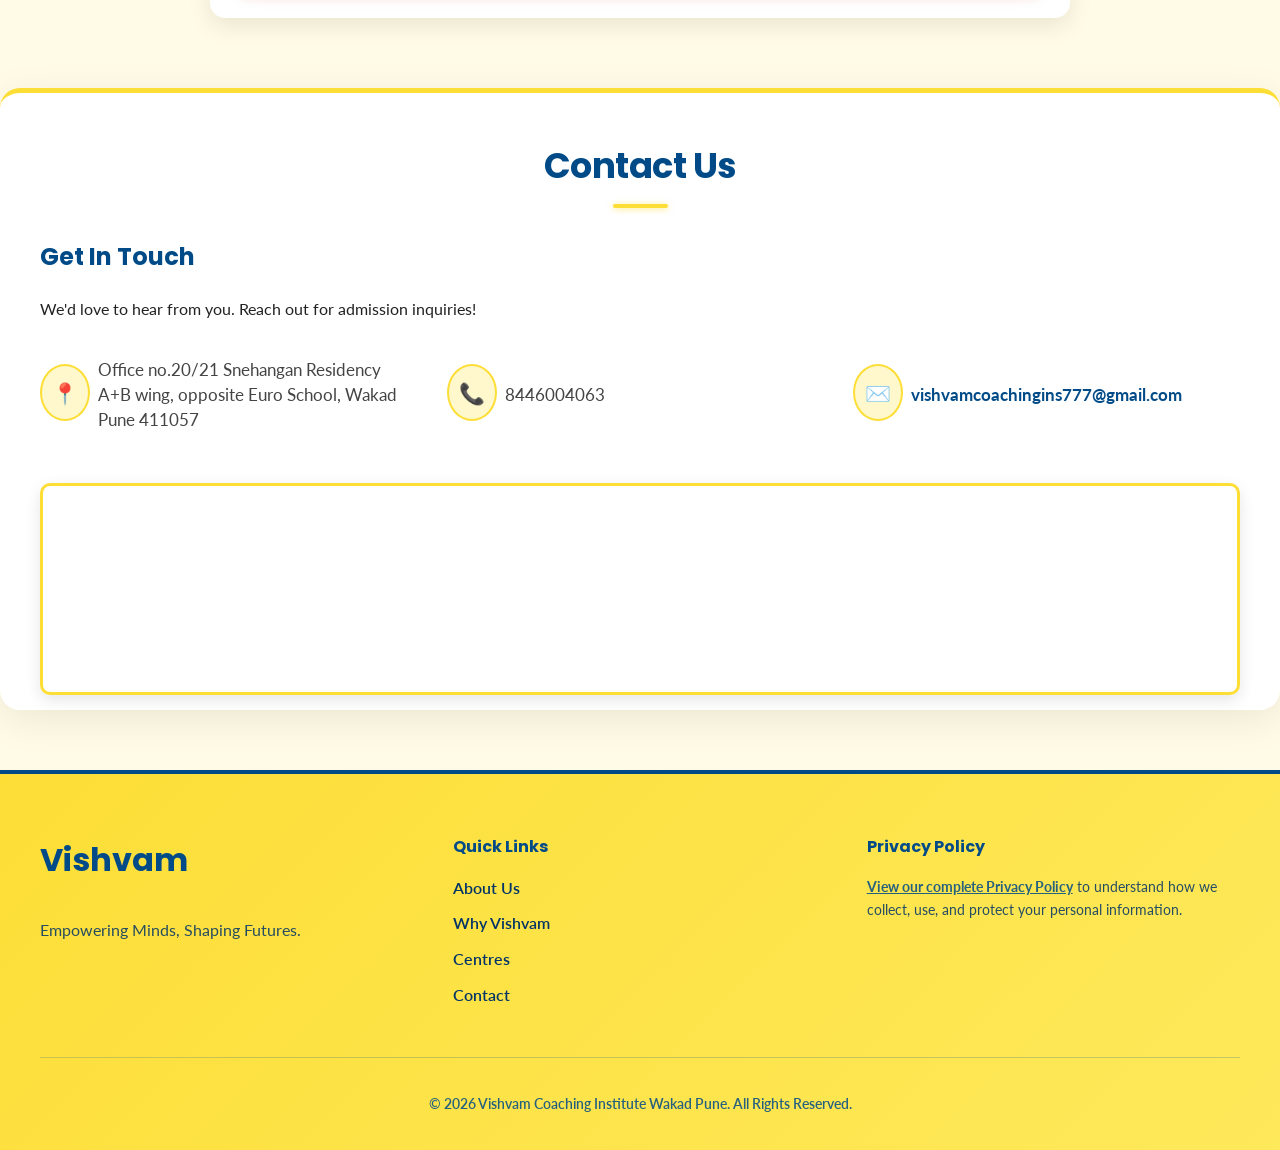
==== commit 16a4ac60: "fix" ====
--- a/index.html
+++ b/index.html
@@ -10,7 +10,8 @@
 
     <link rel="preconnect" href="https://fonts.googleapis.com">
     <link rel="preconnect" href="https://fonts.gstatic.com" crossorigin>
-    <link href="https://fonts.googleapis.com/css2?family=Poppins:wght@400;600;700;900&family=Lato:wght@400;700&display=swap"
+    <link
+        href="https://fonts.googleapis.com/css2?family=Poppins:wght@400;600;700;900&family=Lato:wght@400;700&display=swap"
         rel="stylesheet">
 
     <link rel="stylesheet" href="styles.css">
@@ -21,7 +22,7 @@
 
     <nav class="navbar">
         <div class="logo">
-            <a href="#">Vishvam Institute</a>
+            <a href="#"><img src="logo.png" alt="Vishvam Logo" style="height: 40px; vertical-align: middle;"></a>
         </div>
         <div class="hamburger" id="hamburger">
             <span></span>
@@ -42,7 +43,7 @@
 
     <header class="main-header">
         <div class="header-container">
-            <img src="logo.jpeg" alt="Vishvam Coaching Institute Logo" class="header-logo"
+            <img src="logo.png" alt="Vishvam Coaching Institute Logo" class="header-logo"
                 style="height: 160px; width: auto; margin-bottom: 10px;">
             <h1>Vishvam Coaching Institute</h1>
             <p class="tagline">Empowering Minds, Shaping Futures</p>
@@ -56,7 +57,7 @@
                 <a href="#about" class="btn btn-secondary">Learn More</a>
             </div>
         </div>
-        </header>
+    </header>
 
     <section id="about" class="split-section">
         <div class="split-content left-content">
@@ -76,8 +77,8 @@
         </div>
         <div class="split-image right-image">
             <img src="banner1.jpeg" alt="Vishvam Coaching Students/Faculty">
-            </div>
-            </section>
+        </div>
+    </section>
 
     <section id="team">
 
@@ -277,7 +278,7 @@
 
         // Load questions on page load
         window.addEventListener('load', loadQuestions);
-        </script>
+    </script>
 
     <section id="gallery">
 
@@ -331,14 +332,14 @@
             <figure class="gallery-item">
                 <img src="centre9.jpeg" alt="Vishvam Centre Event">
                 <!-- <figcaption>Events & Activities</figcaption> -->
-                </figure>
-                <figure class="gallery-item">
-                    <img src="centre10.jpeg" alt="Vishvam Centre Event">
-                    <!-- <figcaption>Events & Activities</figcaption> -->
-                </figure>
-                <figure class="gallery-item">
-                    <img src="centre11.jpeg" alt="Vishvam Centre Event">
-                    <!-- <figcaption>Events & Activities</figcaption> -->
+            </figure>
+            <figure class="gallery-item">
+                <img src="centre10.jpeg" alt="Vishvam Centre Event">
+                <!-- <figcaption>Events & Activities</figcaption> -->
+            </figure>
+            <figure class="gallery-item">
+                <img src="centre11.jpeg" alt="Vishvam Centre Event">
+                <!-- <figcaption>Events & Activities</figcaption> -->
             </figure>
 
 
@@ -432,7 +433,7 @@
                 </div>
             </div>
         </div>
-        </section>
+    </section>
 
     <a href="https://wa.me/918446004063" class="whatsapp">
         <span style="font-size: 1.2em; margin-right: 5px;">💬</span> Chat on WhatsApp
--- a/styles.css
+++ b/styles.css
@@ -1,880 +1,1023 @@
-body {
-    font-family: 'Lato', sans-serif;
-    margin: 0;
-    background: linear-gradient(135deg, #FFF9E6 0%, #FFFBF0 100%);
-    scroll-behavior: smooth;
-    color: #333;
-    font-weight: 400;
-    line-height: 1.6;
-}
-
-/* Mobile-first responsive navigation and header */
-.navbar {
-    background: #004B87;
-    padding: 15px 5%;
-    display: flex;
-    justify-content: space-between;
-    align-items: center;
-    position: sticky;
-    top: 0;
-    z-index: 1000;
-    box-shadow: 0 4px 10px rgba(0, 0, 0, 0.1);
-}
-
-.logo a {
-    color: #FFD600;
-    font-size: 1.8em;
-    font-weight: 900;
-    font-family: 'Poppins', sans-serif;
-    text-decoration: none;
-    letter-spacing: 1px;
-}
-
-.nav-links {
-    display: flex;
-    gap: 20px;
-    align-items: center;
-}
-
-.nav-links a {
-    color: white;
-    text-decoration: none;
-    font-weight: 600;
-    font-family: 'Poppins', sans-serif;
-    font-size: 0.95em;
-    padding: 8px 12px;
-    border-radius: 5px;
-    transition: all 0.3s ease;
-}
-
-.nav-links a:hover,
-.nav-links a.active {
-    background: rgba(255, 214, 0, 0.1);
-    color: #FFD600;
-}
-
-.hamburger {
-    display: none;
-    flex-direction: column;
-    cursor: pointer;
-    gap: 6px;
-    z-index: 1001;
-}
-
-.hamburger span {
-    width: 30px;
-    height: 3px;
-    background-color: white;
-    border-radius: 3px;
-    transition: all 0.3s ease-in-out;
-}
-
-.hamburger.active span:nth-child(1) {
-    transform: translateY(9px) rotate(45deg);
-}
-
-.hamburger.active span:nth-child(2) {
-    opacity: 0;
-}
-
-.hamburger.active span:nth-child(3) {
-    transform: translateY(-9px) rotate(-45deg);
-}
-
-.main-header {
-    background: linear-gradient(135deg, #004B87 0%, #001f3f 100%);
-    color: white;
-    text-align: center;
-    padding: 40px 20px 40px;
-    position: relative;
-    overflow: hidden;
-    margin-bottom: 20px;
-}
-
-
-.main-header h1 {
-    margin: 0;
-    font-size: 3.5em;
-    font-weight: 900;
-    font-family: 'Poppins', sans-serif;
-    color: #FFD600;
-    text-shadow: 2px 2px 6px rgba(0, 0, 0, 0.4);
-    margin-bottom: 15px;
-}
-
-.main-header .tagline {
-    font-size: 1.5em;
-    font-weight: 400;
-    margin-bottom: 30px;
-    opacity: 0.95;
-    font-family: 'Lato', sans-serif;
-}
-
-.header-badges {
-    display: flex;
-    justify-content: center;
-    gap: 15px;
-    margin-bottom: 40px;
-    flex-wrap: wrap;
-}
-
-.badge {
-    background: rgba(255, 214, 0, 0.2);
-    color: #FFD600;
-    padding: 8px 16px;
-    border-radius: 50px;
-    font-weight: 700;
-    border: 1px solid rgba(255, 214, 0, 0.4);
-    font-size: 0.9em;
-    letter-spacing: 0.5px;
-}
-
-.header-actions {
-    display: flex;
-    justify-content: center;
-    gap: 20px;
-    position: relative;
-    z-index: 2;
-    flex-wrap: wrap;
-}
-
-.btn {
-    padding: 12px 30px;
-    border-radius: 50px;
-    font-family: 'Poppins', sans-serif;
-    font-weight: 700;
-    text-decoration: none;
-    font-size: 1.1em;
-    transition: all 0.3s ease;
-    display: inline-block;
-}
-
-.btn-primary {
-    background: #FFD600;
-    color: #004B87;
-    box-shadow: 0 4px 15px rgba(255, 214, 0, 0.4);
-}
-
-.btn-primary:hover {
-    background: #ffea00;
-    transform: translateY(-3px);
-    box-shadow: 0 6px 20px rgba(255, 214, 0, 0.6);
-}
-
-.btn-secondary {
-    background: transparent;
-    color: white;
-    border: 2px solid white;
-}
-
-.btn-secondary:hover {
-    background: rgba(255, 255, 255, 0.1);
-    transform: translateY(-3px);
-}
-
-section {
-    padding: 25px 20px 20px;
-    max-width: 1200px;
-    margin: auto;
-    animation: fadeInUp 1s ease-out;
-}
-
-@keyframes fadeInUp {
-    from {
-        opacity: 0;
-        transform: translateY(30px);
-    }
-
-    to {
-        opacity: 1;
-        transform: translateY(0);
-    }
-}
-
-h2 {
-    text-align: center;
-    margin-bottom: 20px;
-    color: #333;
-    font-size: 2.2em;
-    position: relative;
-    font-family: 'Poppins', sans-serif;
-    font-weight: 700;
-    letter-spacing: -0.5px;
-}
-
-h2::after {
-    content: '';
-    display: block;
-    width: 50px;
-    height: 3px;
-    background: #004B87;
-    margin: 10px auto;
-}
-
-/* Split Layout (Hero/About) */
-.split-section {
-    display: flex;
-    flex-wrap: wrap;
-    align-items: center;
-    gap: 40px;
-}
-
-.split-section h2 {
-    text-align: left;
-    margin-bottom: 20px;
-}
-
-.split-section h2::after {
-    margin: 10px 0;
-}
-
-.split-content {
-    flex: 1;
-    min-width: 300px;
-}
-
-.split-content p {
-    font-size: 1.1em;
-    color: #444;
-    margin-bottom: 15px;
-    line-height: 1.7;
-}
-
-.split-actions {
-    margin-top: 30px;
-    display: flex;
-    gap: 15px;
-    flex-wrap: wrap;
-}
-
-.split-image {
-    flex: 1;
-    min-width: 300px;
-}
-
-.split-image img {
-    width: 100%;
-    border-radius: 20px;
-    box-shadow: 0 10px 30px rgba(0, 0, 0, 0.15);
-    transition: transform 0.3s ease;
-}
-
-.split-image img:hover {
-    transform: translateY(-5px);
-}
-
-.btn-outline {
-    background: transparent;
-    color: #004B87;
-    border: 2px solid #004B87;
-}
-
-.btn-outline:hover {
-    background: #004B87;
-    color: white;
-}
-
-.full-width {
-    width: 100%;
-    box-sizing: border-box;
-}
-
-.team {
-    display: flex;
-    gap: 30px;
-    flex-wrap: wrap;
-    justify-content: center;
-}
-
-.card {
-    background: white;
-    padding: 30px 20px;
-    border-radius: 15px;
-    width: 280px;
-    text-align: center;
-    box-shadow: 0 8px 16px rgba(0, 0, 0, 0.1);
-    transition: transform 0.3s ease, box-shadow 0.3s ease;
-}
-
-.card:hover {
-    transform: translateY(-10px);
-    box-shadow: 0 12px 24px rgba(0, 0, 0, 0.2);
-}
-
-.card h3 {
-    margin: 0 0 10px 0;
-    color: #004B87;
-    font-family: 'Poppins', sans-serif;
-    font-weight: 700;
-    font-size: 1.3em;
-}
-
-.gallery {
-    display: flex;
-    gap: 20px;
-    flex-wrap: wrap;
-    justify-content: center;
-}
-
-.gallery-item {
-    position: relative;
-    margin: 0;
-    overflow: hidden;
-    border-radius: 15px;
-    box-shadow: 0 8px 16px rgba(0, 0, 0, 0.1);
-    transition: all 0.3s ease;
-}
-
-.gallery-item img {
-    width: 300px;
-    max-width: 100%;
-    height: 250px;
-        object-fit: cover;
-        display: block;
-    border-radius: 15px;
-    transition: transform 0.3s ease;
-    }
-    
-    .gallery-item figcaption {
-        position: absolute;
-        bottom: 0;
-        left: 0;
-        right: 0;
-        background: linear-gradient(to top, rgba(0, 75, 135, 0.95), rgba(0, 75, 135, 0.7), transparent);
-        color: white;
-        padding: 15px;
-        text-align: center;
-        font-weight: 600;
-        font-size: 14px;
-        font-family: 'Poppins', sans-serif;
-        transform: translateY(0);
-    transition: transform 0.3s ease;
-}
-
-.gallery-item:hover img {
-    transform: scale(1.1);
-}
-
-.gallery-item:hover figcaption {
-    background: linear-gradient(to top, rgba(0, 75, 135, 0.99), rgba(0, 75, 135, 0.85), rgba(0, 75, 135, 0.6));
-}
-
-.testimonials-container {
-    position: relative;
-    margin: 30px auto;
-    max-width: 1200px;
-}
-
-.scroll-button {
-    position: absolute;
-    top: 50%;
-    transform: translateY(-50%);
-    background: #004B87;
-    color: white;
-    border: none;
-    width: 50px;
-    height: 50px;
-    border-radius: 50%;
-    font-size: 24px;
-    cursor: pointer;
-    z-index: 10;
-    box-shadow: 0 4px 8px rgba(0, 0, 0, 0.2);
-    transition: background 0.3s ease;
-}
-
-.scroll-button:hover {
-    background: #FFD600;
-    color: #004B87;
-}
-
-.scroll-left {
-    left: -70px;
-}
-
-.scroll-right {
-    right: -70px;
-}
-
-.testimonials {
-    display: flex;
-    gap: 30px;
-    flex-wrap: nowrap;
-    overflow-x: auto;
-    overflow-y: hidden;
-    padding: 20px 0;
-    scroll-behavior: smooth;
-}
-
-.testimonial {
-    background: linear-gradient(135deg, #FFD600 0%, #FFC200 100%);
-    padding: 30px;
-    border-radius: 15px;
-    width: 300px;
-    min-width: 300px;
-    flex-shrink: 0;
-    text-align: center;
-    box-shadow: 0 8px 16px rgba(0, 0, 0, 0.1);
-    transition: transform 0.3s ease, box-shadow 0.3s ease;
-    border-left: 5px solid #004B87;
-}
-
-.testimonial:hover {
-    transform: translateY(-10px);
-    box-shadow: 0 12px 24px rgba(0, 0, 0, 0.2);
-}
-
-.testimonial p {
-    color: #333;
-    font-size: 0.95em;
-    line-height: 1.7;
-    margin: 10px 0;
-    font-family: 'Lato', sans-serif;
-}
-
-.testimonial .rating {
-    color: #004B87;
-    font-size: 1.3em;
-    margin: 10px 0;
-    letter-spacing: 2px;
-    font-family: 'Poppins', sans-serif;
-}
-
-.testimonial .name {
-    font-weight: bold;
-    color: #004B87;
-    font-size: 1.1em;
-    margin-top: 15px;
-    font-family: 'Poppins', sans-serif;
-    font-weight: 700;
-}
-
-.shorts {
-    display: flex;
-    gap: 20px;
-    flex-wrap: wrap;
-    justify-content: center;
-}
-
-.shorts iframe {
-    border-radius: 15px;
-    box-shadow: 0 8px 16px rgba(0, 0, 0, 0.1);
-    max-width: 100%;
-}
-
-/* Contact Section Redesign */
-.contact-section {
-    background: #fff;
-    border-radius: 20px;
-    box-shadow: 0 10px 40px rgba(0, 0, 0, 0.08);
-    margin: 50px auto;
-    padding: 15px 40px;
-    max-width: 1200px;
-}
-
-.contact-grid {
-    display: block;
-    margin-top: 30px;
-}
-
-.contact-info {
-    flex: 1;
-    min-width: 300px;
-}
-
-.contact-info h3 {
-    font-family: 'Poppins', sans-serif;
-    color: #004B87;
-    font-size: 1.5em;
-    margin-top: 0;
-    margin-bottom: 20px;
-}
-
-.contact-methods-horizontal {
-    display: flex;
-    flex-wrap: wrap;
-    gap: 20px;
-    justify-content: space-between;
-    margin-top: 30px;
-    overflow: scroll;
-}
-
-.info-item {
-    display: flex;
-    gap: 8px;
-    margin-bottom: 20px;
-    align-items: anchor-center;
-    flex: 1;
-    min-width: 290px;
-}
-
-.info-item .icon {
-    font-size: 1.3em;
-    background: #f0f4f8;
-    padding: 10px;
-    border-radius: 50%;
-    color: #004B87;
-}
-
-.info-item p {
-    margin: 0;
-    color: #444;
-    font-size: 1.05em;
-    line-height: 1.5;
-    padding-top: 5px;
-}
-
-.info-item a {
-    color: #004B87;
-    text-decoration: none;
-    font-weight: bold;
-}
-
-.map-container {
-    margin-top: 30px;
-    border-radius: 10px;
-    overflow: hidden;
-    box-shadow: 0 5px 15px rgba(0, 0, 0, 0.1);
-}
-
-
-/* Modern Footer */
-.modern-footer {
-    background: #001f3f;
-    color: white;
-    padding: 60px 20px 20px;
-    margin-top: 60px;
-}
-
-.footer-content {
-    max-width: 1200px;
-    margin: auto;
-    display: flex;
-    flex-wrap: wrap;
-    gap: 40px;
-    justify-content: space-between;
-}
-
-.footer-brand {
-    flex: 1;
-    min-width: 250px;
-}
-
-.footer-brand h3 {
-    color: #FFD600;
-    font-family: 'Poppins', sans-serif;
-    font-size: 2em;
-    margin-top: 0;
-}
-
-.footer-brand p {
-    opacity: 0.8;
-}
-
-.footer-links {
-    flex: 1;
-    min-width: 150px;
-}
-
-.footer-links h4,
-.footer-legal h4 {
-    color: white;
-    font-family: 'Poppins', sans-serif;
-    margin-top: 0;
-    margin-bottom: 15px;
-}
-
-.footer-links a {
-    display: block;
-    color: rgba(255, 255, 255, 0.7);
-    text-decoration: none;
-    margin-bottom: 10px;
-    transition: color 0.3s ease;
-}
-
-.footer-links a:hover {
-    color: #FFD600;
-}
-
-.footer-legal {
-    flex: 1;
-    min-width: 250px;
-}
-
-.footer-legal p {
-    opacity: 0.7;
-    font-size: 0.9em;
-    line-height: 1.6;
-}
-
-.footer-bottom {
-    max-width: 1200px;
-    margin: 40px auto 0;
-    padding-top: 20px;
-    border-top: 1px solid rgba(255, 255, 255, 0.1);
-    text-align: center;
-    opacity: 0.6;
-    font-size: 0.9em;
-}
-
-.whatsapp {
-    position: fixed;
-    bottom: 30px;
-    right: 30px;
-    background: linear-gradient(135deg, #25D366 0%, #128C7E 100%);
-    color: white;
-    padding: 16px 24px;
-    border-radius: 50px;
-    text-decoration: none;
-    font-weight: bold;
-    box-shadow: 0 4px 8px rgba(0, 0, 0, 0.2);
-    transition: transform 0.3s ease;
-}
-
-.whatsapp:hover {
-    transform: scale(1.1);
-}
-
-.quiz-container {
-    background: white;
-    padding: 30px;
-    border-radius: 15px;
-    box-shadow: 0 8px 16px rgba(0, 0, 0, 0.1);
-    max-width: 800px;
-    margin: 0 auto;
-}
-
-.quiz-question {
-    margin: 20px 0;
-    padding: 15px;
-    background: #f9f9f9;
-    border-left: 4px solid #004B87;
-    border-radius: 5px;
-    font-family: 'Lato', sans-serif;
-}
-
-.quiz-question label {
-    display: block;
-    margin: 10px 0;
-    cursor: pointer;
-    font-weight: 500;
-}
-
-.quiz-question input[type="radio"] {
-    margin-right: 10px;
-    cursor: pointer;
-}
-
-.quiz-button {
-    background: linear-gradient(135deg, #004B87 0%, #003d6b 100%);
-    color: white;
-    border: none;
-    padding: 15px 40px;
-    border-radius: 8px;
-    font-size: 1.1em;
-    cursor: pointer;
-    margin-top: 30px;
-    width: 100%;
-    transition: background 0.3s ease;
-    font-family: 'Poppins', sans-serif;
-    font-weight: 700;
-    letter-spacing: 0.5px;
-}
-
-.quiz-button:hover {
-    background: linear-gradient(135deg, #FFD600 0%, #FFC200 100%);
-    color: #004B87;
-}
-
-.result-container {
-    background: linear-gradient(135deg, #FFD600 0%, #FFC200 100%);
-    padding: 30px;
-    border-radius: 15px;
-    text-align: center;
-    margin-top: 30px;
-}
-
-.result-score {
-    font-size: 3em;
-    font-weight: bold;
-    color: #004B87;
-    margin: 20px 0;
-    font-family: 'Poppins', sans-serif;
-}
-
-.result-text {
-    font-size: 1.3em;
-    color: #333;
-    margin: 10px 0;
-    font-family: 'Lato', sans-serif;
-}
-
-.result-button {
-    background: #004B87;
-    color: white;
-    border: none;
-    padding: 12px 30px;
-    border-radius: 8px;
-    font-size: 1em;
-    cursor: pointer;
-    margin-top: 20px;
-    transition: background 0.3s ease;
-}
-
-.result-button:hover {
-    background: #FFD600;
-    color: #004B87;
-}
-
-.quiz-progress {
-    text-align: center;
-    margin-bottom: 30px;
-    font-size: 1.1em;
-    color: #004B87;
-    font-weight: bold;
-    font-family: 'Poppins', sans-serif;
-    letter-spacing: 0.5px;
-}
-
-.why-content {
-    background: white;
-    padding: 40px;
-    border-radius: 15px;
-    box-shadow: 0 8px 16px rgba(0, 0, 0, 0.1);
-}
-
-.why-content p {
-    font-size: 1.05em;
-    line-height: 1.8;
-    margin-bottom: 25px;
-    color: #333;
-    transition: transform 0.3s ease;
-}
-
-.why-content p:hover {
-    transform: translateX(5px);
-}
-
-.why-content strong {
-    color: #004B87;
-    font-family: 'Poppins', sans-serif;
-    font-weight: 700;
-}
-
-@media (max-width: 900px) {
-    .main-header h1 {
-        font-size: 2.8em;
-    }
-}
-
-@media (max-width: 768px) {
-    .hamburger {
-        display: flex;
-    }
-
-    .nav-links {
-        position: fixed;
-        top: 0;
-        right: -100%;
-        height: 100vh;
-        width: 250px;
-        background: #004B87;
-        flex-direction: column;
-        justify-content: center;
-        align-items: center;
-        padding: 80px 0 0 0;
-        box-shadow: -4px 0 10px rgba(0, 0, 0, 0.2);
-        transition: right 0.4s ease;
-    }
-
-    .nav-links.active {
-        right: 0;
-    }
-
-    .nav-links a {
-        font-size: 1.2em;
-        margin: 15px 0;
-        width: 100%;
-        text-align: center;
-    }
-
-    .main-header {
-        padding: 80px 15px 60px;
-    }
-
-    .main-header h1 {
-        font-size: 2.2em;
-    }
-
-    .main-header .tagline {
-        font-size: 1.2em;
-    }
-
-    section {
-        padding: 40px 15px;
-    }
-
-    h2 {
-        font-size: 1.8em;
-    }
-
-    .card {
-        width: 100%;
-    }
-}
-
-@media (max-width: 480px) {
-    .scroll-button {
-        display: none;
-    }
-
-    .logo a {
-        font-size: 1.5em;
-    }
-
-    .main-header {
-        padding: 60px 10px 50px;
-    }
-
-    .main-header h1 {
-        font-size: 1.8em;
-    }
-
-    .main-header .tagline {
-        font-size: 1em;
-        margin-bottom: 20px;
-    }
-
-    .header-badges {
-        gap: 10px;
-        margin-bottom: 25px;
-    }
-
-    .badge {
-        font-size: 0.8em;
-        padding: 6px 12px;
-    }
-
-    .header-actions {
-        flex-direction: column;
-        gap: 15px;
-        width: 100%;
-    }
-
-    .btn {
-        width: 100%;
-        box-sizing: border-box;
-    }
-
-    section {
-        padding: 30px 10px;
-    }
-
-    h2 {
-        font-size: 1.5em;
-    }
-
-    .gallery img {
-        width: 100%;
-        height: auto;
-    }
+/* =========================================
+   VISHVAM COACHING INSTITUTE - GLOBAL THEME
+   Color Palette:
+     Yellow (primary bg): #FFD600 / #FFE020 / #FFFBE6
+     Royal Blue (text/accent): #004B87 / #003366
+     Red (CTA buttons): #D90000 / #B80000
+     White: #fff
+   ========================================= */
+
+/* ---- CSS Variables for easy theming ---- */
+:root {
+    --yellow-main: #FDDE37;
+    --yellow-light: #FFF8CC;
+    --yellow-bg: #FFFBE6;
+    --yellow-mid: #FEE95B;
+    --blue-main: #004B87;
+    --blue-dark: #003366;
+    --blue-deep: #001f3f;
+    --red-main: #D90000;
+    --red-dark: #B80000;
+    --red-glow: rgba(217, 0, 0, 0.35);
+    --white: #fff;
+    --text-dark: #222;
+    --text-mid: #444;
+}
+
+/* ---- Sticky Navbar Scroll Offset Fix ---- */
+/* Navbar is ~70px tall; this ensures anchor links scroll sections into full view */
+html {
+    scroll-padding-top: 75px;
+}
+
+section,
+.main-header,
+.contact-section {
+    scroll-margin-top: 75px;
+}
+
+/* ---- Body ---- */
+body {
+    font-family: 'Lato', sans-serif;
+    margin: 0;
+    background: var(--yellow-bg);
+    scroll-behavior: smooth;
+    color: var(--text-dark);
+    font-weight: 400;
+    line-height: 1.6;
+}
+
+/* ---- Navbar ---- */
+.navbar {
+    background: var(--blue-main);
+    padding: 15px 5%;
+    display: flex;
+    justify-content: space-between;
+    align-items: center;
+    position: sticky;
+    top: 0;
+    z-index: 1000;
+    box-shadow: 0 4px 12px rgba(0, 0, 0, 0.18);
+    border-bottom: 3px solid var(--yellow-main);
+}
+
+.logo {
+    visibility: hidden;
+}
+
+.logo a {
+    color: var(--yellow-main);
+    font-size: 1.8em;
+    font-weight: 900;
+    font-family: 'Poppins', sans-serif;
+    text-decoration: none;
+    letter-spacing: 1px;
+}
+
+.nav-links {
+    display: flex;
+    gap: 20px;
+    align-items: center;
+}
+
+.nav-links a {
+    color: white;
+    text-decoration: none;
+    font-weight: 600;
+    font-family: 'Poppins', sans-serif;
+    font-size: 0.95em;
+    padding: 8px 12px;
+    border-radius: 5px;
+    transition: all 0.3s ease;
+}
+
+.nav-links a:hover,
+.nav-links a.active {
+    background: var(--yellow-main);
+    color: var(--blue-dark);
+}
+
+/* ---- Hamburger ---- */
+.hamburger {
+    display: none;
+    flex-direction: column;
+    cursor: pointer;
+    gap: 6px;
+    z-index: 1001;
+}
+
+.hamburger span {
+    width: 29px;
+    height: 3px;
+    background-color: white;
+    border-radius: 3px;
+    transition: all 0.3s ease-in-out;
+}
+
+.hamburger.active span:nth-child(1) {
+    transform: translateY(9px) rotate(45deg);
+}
+
+.hamburger.active span:nth-child(2) {
+    opacity: 0;
+}
+
+.hamburger.active span:nth-child(3) {
+    transform: translateY(-9px) rotate(-45deg);
+}
+
+/* ---- Header ---- */
+.main-header {
+    background: transparent;
+    text-align: center;
+    padding: 0;
+    position: relative;
+    overflow: hidden;
+    margin-bottom: 20px;
+}
+
+.header-container {
+    background: linear-gradient(135deg, var(--yellow-main) 0%, var(--yellow-mid) 100%);
+    padding: 40px 20px 40px;
+    position: relative;
+    overflow: hidden;
+    box-shadow: 0 6px 24px rgba(255, 214, 0, 0.45);
+}
+
+.main-header h1 {
+    margin: 0;
+    font-size: 3.5em;
+    font-weight: 900;
+    font-family: 'Poppins', sans-serif;
+    color: var(--blue-main);
+    text-shadow: 1px 1px 4px rgba(0, 0, 0, 0.12);
+    margin-bottom: 15px;
+}
+
+.main-header .tagline {
+    font-size: 1.5em;
+    font-weight: 600;
+    margin-bottom: 30px;
+    color: var(--blue-dark);
+    font-family: 'Lato', sans-serif;
+}
+
+.header-badges {
+    display: flex;
+    justify-content: center;
+    gap: 15px;
+    margin-bottom: 40px;
+    flex-wrap: wrap;
+}
+
+.badge {
+    background: var(--blue-main);
+    color: var(--yellow-main);
+    padding: 8px 16px;
+    border-radius: 50px;
+    font-weight: 700;
+    border: 2px solid var(--blue-dark);
+    font-size: 0.9em;
+    letter-spacing: 0.5px;
+    box-shadow: 0 2px 8px rgba(0, 75, 135, 0.3);
+}
+
+.header-actions {
+    display: flex;
+    justify-content: center;
+    gap: 20px;
+    position: relative;
+    z-index: 2;
+    flex-wrap: wrap;
+}
+
+/* ---- Buttons ---- */
+.btn {
+    padding: 12px 30px;
+    border-radius: 50px;
+    font-family: 'Poppins', sans-serif;
+    font-weight: 700;
+    text-decoration: none;
+    font-size: 1.1em;
+    transition: all 0.3s ease;
+    display: inline-block;
+    cursor: pointer;
+}
+
+/* PRIMARY = RED (Enroll Now, Why Choose Us, etc.) */
+.btn-primary {
+    background: linear-gradient(135deg, var(--red-main) 0%, var(--red-dark) 100%);
+    color: white;
+    border: none;
+    box-shadow: 0 4px 18px var(--red-glow);
+    letter-spacing: 0.5px;
+}
+
+.btn-primary:hover {
+    background: linear-gradient(135deg, #FF1A1A 0%, var(--red-main) 100%);
+    transform: translateY(-3px);
+    box-shadow: 0 8px 24px rgba(217, 0, 0, 0.5);
+    color: white;
+}
+
+/* SECONDARY = Blue outline */
+.btn-secondary {
+    background: transparent;
+    color: var(--blue-main);
+    border: 2px solid var(--blue-main);
+}
+
+.btn-secondary:hover {
+    background: var(--blue-main);
+    color: var(--yellow-main);
+    transform: translateY(-3px);
+}
+
+/* OUTLINE = Blue → Yellow fill on hover */
+.btn-outline {
+    background: transparent;
+    color: var(--blue-main);
+    border: 2px solid var(--blue-main);
+}
+
+.btn-outline:hover {
+    background: var(--blue-main);
+    color: var(--yellow-main);
+    transform: translateY(-2px);
+}
+
+/* ---- Sections ---- */
+section {
+    padding: 25px 20px 20px;
+    max-width: 1200px;
+    margin: auto;
+    animation: fadeInUp 0.9s ease-out;
+}
+
+@keyframes fadeInUp {
+    from {
+        opacity: 0;
+        transform: translateY(30px);
+    }
+
+    to {
+        opacity: 1;
+        transform: translateY(0);
+    }
+}
+
+/* ---- Section Headings ---- */
+h2 {
+    text-align: center;
+    margin-bottom: 20px;
+    color: var(--blue-main);
+    font-size: 2.2em;
+    position: relative;
+    font-family: 'Poppins', sans-serif;
+    font-weight: 700;
+    letter-spacing: -0.5px;
+}
+
+h2::after {
+    content: '';
+    display: block;
+    width: 55px;
+    height: 4px;
+    background: var(--yellow-main);
+    border-radius: 2px;
+    margin: 10px auto;
+    box-shadow: 0 1px 6px rgba(255, 214, 0, 0.5);
+}
+
+/* ---- Split (About) Section ---- */
+.split-section {
+    display: flex;
+    flex-wrap: wrap;
+    align-items: center;
+    gap: 40px;
+    background: var(--white);
+    border-radius: 20px;
+    padding: 30px 30px !important;
+    box-shadow: 0 6px 24px rgba(0, 0, 0, 0.07);
+    border-left: 5px solid var(--yellow-main);
+}
+
+.split-section h2 {
+    text-align: left;
+    margin-bottom: 20px;
+}
+
+.split-section h2::after {
+    margin: 10px 0;
+}
+
+.split-content {
+    flex: 1;
+    min-width: 300px;
+}
+
+.split-content p {
+    font-size: 1.1em;
+    color: var(--text-mid);
+    margin-bottom: 15px;
+    line-height: 1.7;
+}
+
+.split-actions {
+    margin-top: 30px;
+    display: flex;
+    gap: 15px;
+    flex-wrap: wrap;
+}
+
+.split-image {
+    flex: 1;
+    min-width: 300px;
+}
+
+.split-image img {
+    width: 100%;
+    border-radius: 20px;
+    box-shadow: 0 10px 30px rgba(0, 0, 0, 0.15);
+    transition: transform 0.3s ease;
+    border: 3px solid var(--yellow-main);
+}
+
+.split-image img:hover {
+    transform: translateY(-5px);
+}
+
+/* ---- Team Cards ---- */
+.team {
+    display: flex;
+    gap: 30px;
+    flex-wrap: wrap;
+    justify-content: center;
+}
+
+.card {
+    background: var(--white);
+    padding: 30px 20px;
+    border-radius: 15px;
+    width: 280px;
+    text-align: center;
+    box-shadow: 0 8px 20px rgba(0, 0, 0, 0.09);
+    transition: transform 0.3s ease, box-shadow 0.3s ease;
+    border-top: 4px solid var(--yellow-main);
+}
+
+.card:hover {
+    transform: translateY(-10px);
+    box-shadow: 0 14px 30px rgba(255, 214, 0, 0.25);
+    border-top-color: var(--red-main);
+}
+
+.card h3 {
+    margin: 0 0 10px 0;
+    color: var(--blue-main);
+    font-family: 'Poppins', sans-serif;
+    font-weight: 700;
+    font-size: 1.3em;
+}
+
+/* ---- Gallery ---- */
+.gallery {
+    display: flex;
+    gap: 20px;
+    flex-wrap: wrap;
+    justify-content: center;
+}
+
+.gallery-item {
+    position: relative;
+    margin: 0;
+    overflow: hidden;
+    border-radius: 15px;
+    box-shadow: 0 8px 16px rgba(0, 0, 0, 0.1);
+    transition: all 0.3s ease;
+    border: 3px solid transparent;
+}
+
+.gallery-item:hover {
+    border-color: var(--yellow-main);
+}
+
+.gallery-item img {
+    width: 300px;
+    max-width: 100%;
+    height: 250px;
+    object-fit: cover;
+    display: block;
+    border-radius: 12px;
+    transition: transform 0.3s ease;
+}
+
+.gallery-item figcaption {
+    position: absolute;
+    bottom: 0;
+    left: 0;
+    right: 0;
+    background: linear-gradient(to top, rgba(0, 75, 135, 0.95), rgba(0, 75, 135, 0.7), transparent);
+    color: white;
+    padding: 15px;
+    text-align: center;
+    font-weight: 600;
+    font-size: 14px;
+    font-family: 'Poppins', sans-serif;
+    transform: translateY(0);
+    transition: transform 0.3s ease;
+}
+
+.gallery-item:hover img {
+    transform: scale(1.1);
+}
+
+.gallery-item:hover figcaption {
+    background: linear-gradient(to top, rgba(0, 75, 135, 0.99), rgba(0, 75, 135, 0.85), rgba(0, 75, 135, 0.6));
+}
+
+/* ---- Testimonials ---- */
+.testimonials-container {
+    position: relative;
+    margin: 30px auto;
+    max-width: 1200px;
+}
+
+.scroll-button {
+    position: absolute;
+    top: 50%;
+    transform: translateY(-50%);
+    background: var(--blue-main);
+    color: white;
+    border: none;
+    width: 50px;
+    height: 50px;
+    border-radius: 50%;
+    font-size: 24px;
+    cursor: pointer;
+    z-index: 10;
+    box-shadow: 0 4px 8px rgba(0, 0, 0, 0.2);
+    transition: all 0.3s ease;
+}
+
+.scroll-button:hover {
+    background: var(--yellow-main);
+    color: var(--blue-main);
+    transform: translateY(-50%) scale(1.1);
+}
+
+.scroll-left {
+    left: -70px;
+}
+
+.scroll-right {
+    right: -70px;
+}
+
+.testimonials {
+    display: flex;
+    gap: 30px;
+    flex-wrap: nowrap;
+    overflow-x: auto;
+    overflow-y: hidden;
+    padding: 20px 0;
+    scroll-behavior: smooth;
+}
+
+.testimonial {
+    background: linear-gradient(135deg, var(--yellow-main) 0%, var(--yellow-mid) 100%);
+    padding: 30px;
+    border-radius: 15px;
+    width: 300px;
+    min-width: 300px;
+    flex-shrink: 0;
+    text-align: center;
+    box-shadow: 0 8px 16px rgba(0, 0, 0, 0.1);
+    transition: transform 0.3s ease, box-shadow 0.3s ease;
+    border-left: 5px solid var(--blue-main);
+}
+
+.testimonial:hover {
+    transform: translateY(-10px);
+    box-shadow: 0 12px 28px rgba(255, 214, 0, 0.35);
+    border-left-color: var(--red-main);
+}
+
+.testimonial p {
+    color: #333;
+    font-size: 0.95em;
+    line-height: 1.7;
+    margin: 10px 0;
+    font-family: 'Lato', sans-serif;
+}
+
+.testimonial .rating {
+    color: var(--blue-main);
+    font-size: 1.3em;
+    margin: 10px 0;
+    letter-spacing: 2px;
+    font-family: 'Poppins', sans-serif;
+}
+
+.testimonial .name {
+    color: var(--blue-main);
+    font-size: 1.1em;
+    margin-top: 15px;
+    font-family: 'Poppins', sans-serif;
+    font-weight: 700;
+}
+
+/* ---- YouTube Shorts ---- */
+.shorts {
+    display: flex;
+    gap: 20px;
+    flex-wrap: wrap;
+    justify-content: center;
+    background: var(--white);
+    border-radius: 20px;
+    padding: 30px !important;
+    box-shadow: 0 6px 20px rgba(0, 0, 0, 0.07);
+    border-top: 4px solid var(--yellow-main);
+}
+
+.shorts iframe {
+    border-radius: 15px;
+    box-shadow: 0 8px 20px rgba(0, 0, 0, 0.12);
+    max-width: 100%;
+    /* border: 3px solid var(--yellow-main); */
+}
+
+/* ---- Contact Section ---- */
+.contact-section {
+    background: var(--white);
+    border-radius: 20px;
+    box-shadow: 0 10px 40px rgba(0, 0, 0, 0.08);
+    margin: 50px auto;
+    padding: 15px 40px;
+    max-width: 1200px;
+    border-top: 5px solid var(--yellow-main);
+}
+
+.contact-grid {
+    display: block;
+    margin-top: 30px;
+}
+
+.contact-info {
+    flex: 1;
+    min-width: 300px;
+}
+
+.contact-info h3 {
+    font-family: 'Poppins', sans-serif;
+    color: var(--blue-main);
+    font-size: 1.5em;
+    margin-top: 0;
+    margin-bottom: 20px;
+}
+
+.contact-methods-horizontal {
+    display: flex;
+    flex-wrap: wrap;
+    gap: 20px;
+    justify-content: space-between;
+    margin-top: 30px;
+    overflow: scroll;
+}
+
+.info-item {
+    display: flex;
+    gap: 8px;
+    margin-bottom: 20px;
+    align-items: anchor-center;
+    flex: 1;
+    min-width: 290px;
+}
+
+.info-item .icon {
+    font-size: 1.3em;
+    background: var(--yellow-light);
+    padding: 10px;
+    border-radius: 50%;
+    color: var(--blue-main);
+    border: 2px solid var(--yellow-main);
+}
+
+.info-item p {
+    margin: 0;
+    color: #444;
+    font-size: 1.05em;
+    line-height: 1.5;
+    padding-top: 5px;
+}
+
+.info-item a {
+    color: var(--blue-main);
+    text-decoration: none;
+    font-weight: bold;
+}
+
+.map-container {
+    margin-top: 30px;
+    border-radius: 10px;
+    overflow: hidden;
+    box-shadow: 0 5px 15px rgba(0, 0, 0, 0.1);
+    border: 3px solid var(--yellow-main);
+}
+
+/* ---- Footer ---- */
+.modern-footer {
+    background: linear-gradient(135deg, var(--yellow-main) 0%, var(--yellow-mid) 100%);
+    color: var(--blue-dark);
+    padding: 60px 20px 20px;
+    margin-top: 60px;
+    border-top: 4px solid var(--blue-main);
+}
+
+.footer-content {
+    max-width: 1200px;
+    margin: auto;
+    display: flex;
+    flex-wrap: wrap;
+    gap: 40px;
+    justify-content: space-between;
+}
+
+.footer-brand {
+    flex: 1;
+    min-width: 250px;
+}
+
+.footer-brand h3 {
+    color: var(--blue-main);
+    font-family: 'Poppins', sans-serif;
+    font-size: 2em;
+    margin-top: 0;
+}
+
+.footer-brand p {
+    color: var(--blue-dark);
+    opacity: 0.85;
+}
+
+.footer-links {
+    flex: 1;
+    min-width: 150px;
+}
+
+.footer-links h4,
+.footer-legal h4 {
+    color: var(--blue-main);
+    font-family: 'Poppins', sans-serif;
+    margin-top: 0;
+    margin-bottom: 15px;
+}
+
+.footer-links a {
+    display: block;
+    color: var(--blue-dark);
+    text-decoration: none;
+    margin-bottom: 10px;
+    font-weight: 600;
+    transition: color 0.3s ease;
+}
+
+.footer-links a:hover {
+    color: var(--red-main);
+    text-decoration: underline;
+}
+
+.footer-legal {
+    flex: 1;
+    min-width: 250px;
+}
+
+.footer-legal p {
+    color: var(--blue-dark);
+    opacity: 0.85;
+    font-size: 0.9em;
+    line-height: 1.6;
+}
+
+.footer-legal p a {
+    color: var(--blue-main);
+    font-weight: 700;
+    text-decoration: underline;
+}
+
+.footer-legal p a:hover {
+    color: var(--red-main);
+}
+
+.footer-bottom {
+    max-width: 1200px;
+    margin: 40px auto 0;
+    padding-top: 20px;
+    border-top: 1px solid rgba(0, 75, 135, 0.25);
+    text-align: center;
+    color: var(--blue-main);
+    font-weight: 600;
+    opacity: 0.85;
+    font-size: 0.9em;
+}
+
+/* ---- WhatsApp Button ---- */
+.whatsapp {
+    position: fixed;
+    bottom: 30px;
+    right: 30px;
+    background: linear-gradient(135deg, #25D366 0%, #128C7E 100%);
+    color: white;
+    padding: 10px 18px;
+    border-radius: 50px;
+    text-decoration: none;
+    font-weight: bold;
+    box-shadow: 0 4px 12px rgba(0, 0, 0, 0.25);
+    transition: transform 0.3s ease, box-shadow 0.3s ease;
+    font-family: 'Poppins', sans-serif;
+    z-index: 9;
+    font-size: 14px;
+}
+
+.whatsapp:hover {
+    transform: scale(1.1);
+    box-shadow: 0 8px 20px rgba(37, 211, 102, 0.4);
+}
+
+/* ---- Quiz Section ---- */
+.quiz-container {
+    background: var(--white);
+    padding: 30px;
+    border-radius: 15px;
+    box-shadow: 0 8px 24px rgba(0, 0, 0, 0.09);
+    max-width: 800px;
+    margin: 0 auto;
+    border-top: 4px solid var(--yellow-main);
+}
+
+.quiz-question {
+    margin: 20px 0;
+    padding: 15px;
+    background: var(--yellow-light);
+    border-left: 4px solid var(--yellow-main);
+    border-radius: 5px;
+    font-family: 'Lato', sans-serif;
+}
+
+.quiz-question label {
+    display: block;
+    margin: 10px 0;
+    cursor: pointer;
+    font-weight: 500;
+    color: var(--blue-dark);
+}
+
+.quiz-question input[type="radio"] {
+    margin-right: 10px;
+    cursor: pointer;
+    accent-color: var(--blue-main);
+}
+
+.quiz-button {
+    background: linear-gradient(135deg, var(--red-main) 0%, var(--red-dark) 100%);
+    color: white;
+    border: none;
+    padding: 15px 40px;
+    border-radius: 8px;
+    font-size: 1.1em;
+    cursor: pointer;
+    margin-top: 30px;
+    width: 100%;
+    transition: all 0.3s ease;
+    font-family: 'Poppins', sans-serif;
+    font-weight: 700;
+    letter-spacing: 0.5px;
+    box-shadow: 0 4px 16px var(--red-glow);
+}
+
+.quiz-button:hover {
+    background: linear-gradient(135deg, #FF1A1A 0%, var(--red-main) 100%);
+    box-shadow: 0 8px 24px rgba(217, 0, 0, 0.5);
+    transform: translateY(-2px);
+}
+
+.result-container {
+    background: linear-gradient(135deg, var(--yellow-main) 0%, var(--yellow-mid) 100%);
+    padding: 30px;
+    border-radius: 15px;
+    text-align: center;
+    margin-top: 30px;
+    border: 3px solid var(--blue-main);
+}
+
+.result-score {
+    font-size: 3em;
+    font-weight: bold;
+    color: var(--blue-main);
+    margin: 20px 0;
+    font-family: 'Poppins', sans-serif;
+}
+
+.result-text {
+    font-size: 1.3em;
+    color: #333;
+    margin: 10px 0;
+    font-family: 'Lato', sans-serif;
+}
+
+.result-button {
+    background: linear-gradient(135deg, var(--red-main) 0%, var(--red-dark) 100%);
+    color: white;
+    border: none;
+    padding: 12px 30px;
+    border-radius: 8px;
+    font-size: 1em;
+    cursor: pointer;
+    margin-top: 20px;
+    transition: all 0.3s ease;
+    font-family: 'Poppins', sans-serif;
+    font-weight: 700;
+    box-shadow: 0 4px 14px var(--red-glow);
+}
+
+.result-button:hover {
+    background: linear-gradient(135deg, #FF1A1A 0%, var(--red-main) 100%);
+    transform: translateY(-2px);
+    box-shadow: 0 8px 22px rgba(217, 0, 0, 0.5);
+}
+
+.quiz-progress {
+    text-align: center;
+    margin-bottom: 30px;
+    font-size: 1.1em;
+    color: var(--blue-main);
+    font-weight: bold;
+    font-family: 'Poppins', sans-serif;
+    letter-spacing: 0.5px;
+}
+
+/* ---- Why Vishvam ---- */
+.why-content {
+    background: var(--white);
+    padding: 40px;
+    border-radius: 15px;
+    box-shadow: 0 8px 20px rgba(0, 0, 0, 0.08);
+    border-left: 5px solid var(--yellow-main);
+}
+
+.why-content p {
+    font-size: 1.05em;
+    line-height: 1.8;
+    margin-bottom: 25px;
+    color: #333;
+    transition: transform 0.3s ease;
+    padding-left: 10px;
+    border-left: 3px solid transparent;
+}
+
+.why-content p:hover {
+    transform: translateX(5px);
+    border-left-color: var(--yellow-main);
+}
+
+.why-content strong {
+    color: var(--blue-main);
+    font-family: 'Poppins', sans-serif;
+    font-weight: 700;
+}
+
+/* ---- Responsive: 900px ---- */
+@media (max-width: 900px) {
+    .main-header h1 {
+        font-size: 2.8em;
+    }
+}
+
+/* ---- Responsive: 768px ---- */
+@media (max-width: 768px) {
+    .hamburger {
+        display: flex;
+    }
+
+    .nav-links {
+        position: fixed;
+        top: 0;
+        right: -100%;
+        height: 100vh;
+        width: 250px;
+        background: var(--blue-main);
+        flex-direction: column;
+        justify-content: center;
+        align-items: center;
+        padding: 80px 0 0 0;
+        box-shadow: -4px 0 10px rgba(0, 0, 0, 0.2);
+        transition: right 0.4s ease;
+        border-left: 4px solid var(--yellow-main);
+    }
+
+    .nav-links.active {
+        right: 0;
+    }
+
+    .nav-links a {
+        font-size: 1.2em;
+        margin: 15px 0;
+        width: 100%;
+        text-align: center;
+    }
+
+    .main-header {
+        padding: 0;
+    }
+
+    .main-header h1 {
+        font-size: 2.2em;
+    }
+
+    .main-header .tagline {
+        font-size: 1.2em;
+    }
+
+    section {
+        padding: 40px 15px;
+    }
+
+    h2 {
+        font-size: 1.8em;
+    }
+
+    .card {
+        width: 100%;
+    }
+
+    .split-section {
+        padding: 20px 15px !important;
+    }
+}
+
+/* ---- Responsive: 480px ---- */
+@media (max-width: 480px) {
+    .navbar {
+        padding: 8px 5%;
+    }
+
+    .scroll-button {
+        display: none;
+    }
+
+    .logo a {
+        font-size: 1.5em;
+    }
+
+    .main-header h1 {
+        font-size: 1.8em;
+    }
+
+    .main-header .tagline {
+        font-size: 1em;
+        margin-bottom: 20px;
+    }
+
+    .header-badges {
+        gap: 10px;
+        margin-bottom: 25px;
+    }
+
+    .badge {
+        font-size: 0.8em;
+        padding: 6px 12px;
+    }
+
+    .header-actions {
+        flex-direction: column;
+        gap: 15px;
+        width: 100%;
+    }
+
+    .btn {
+        width: 100%;
+        box-sizing: border-box;
+        text-align: center;
+    }
+
+    section {
+        padding: 30px 10px;
+    }
+
+    h2 {
+        font-size: 1.5em;
+    }
+
+    .gallery img {
+        width: 100%;
+        height: auto;
+    }
+
+    .contact-section {
+        padding: 15px 20px;
+    }
+
+    .why-content {
+        padding: 25px 20px;
+    }
 }
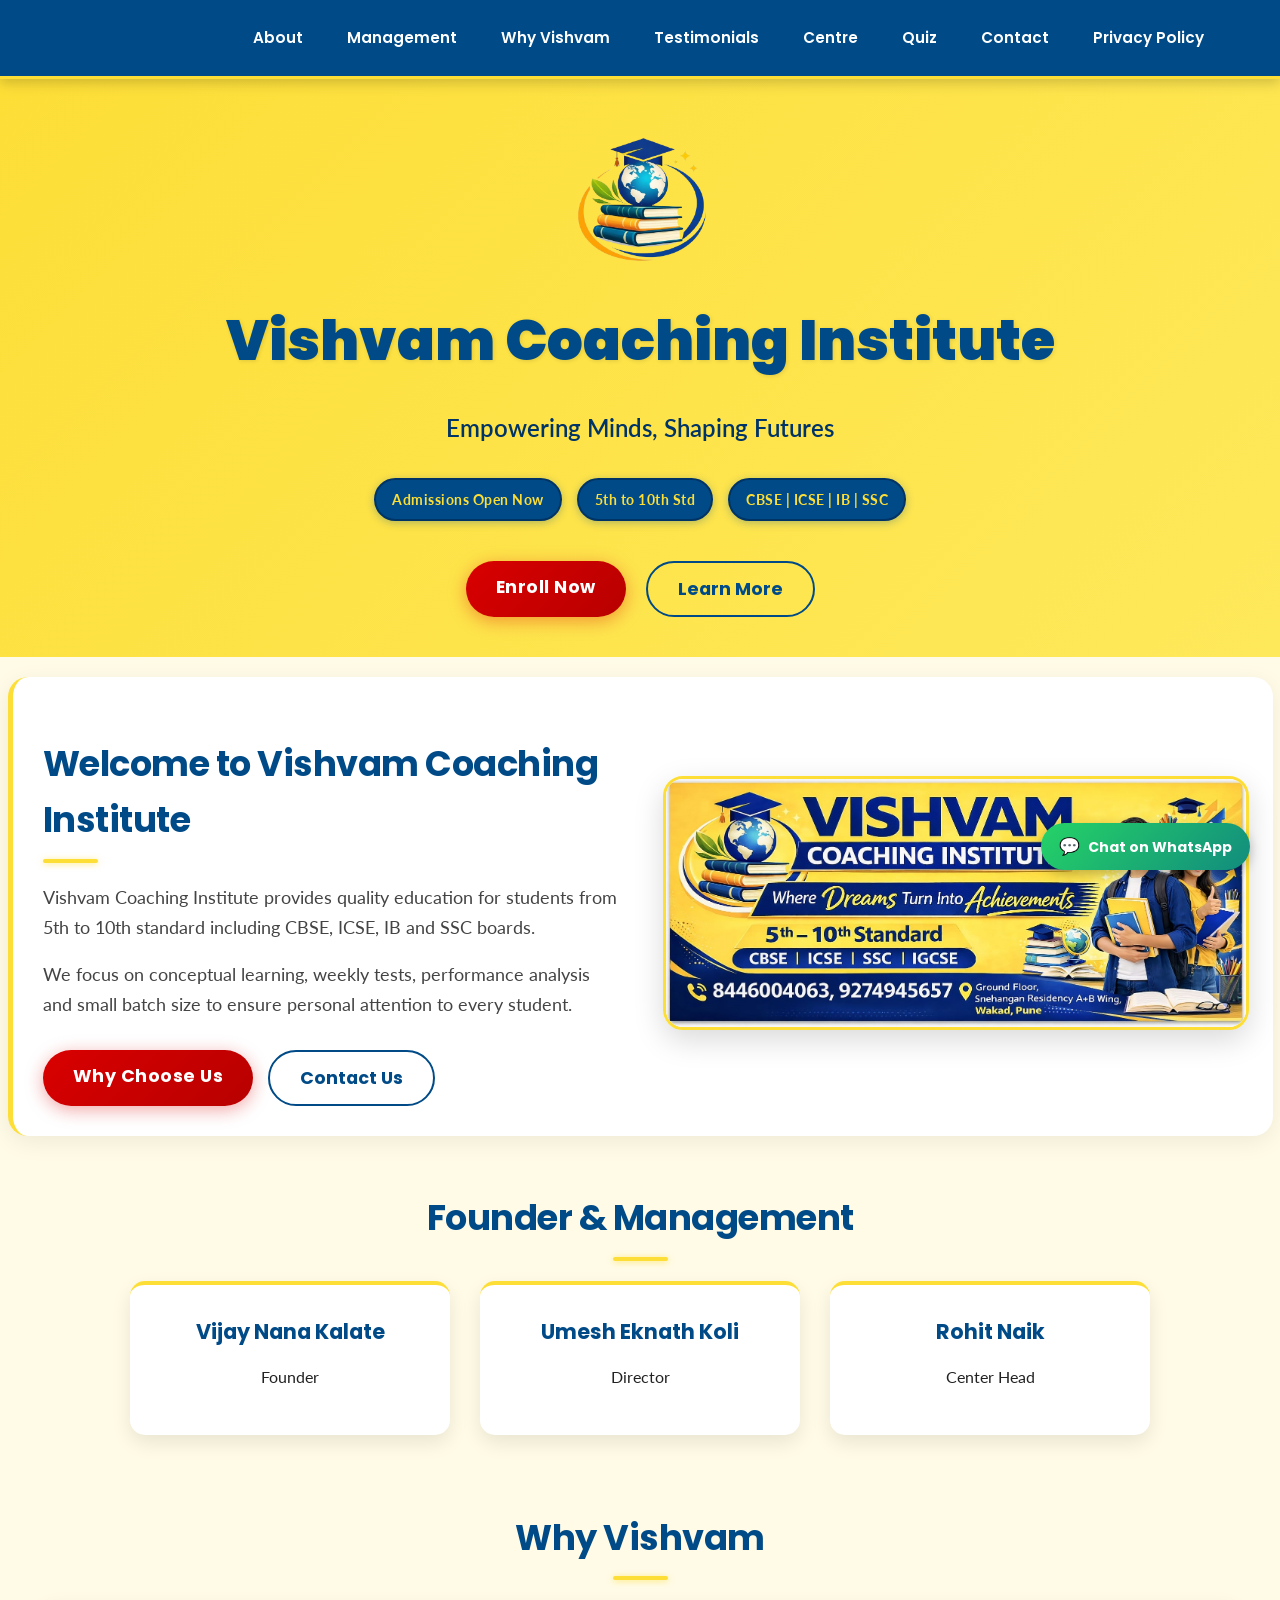
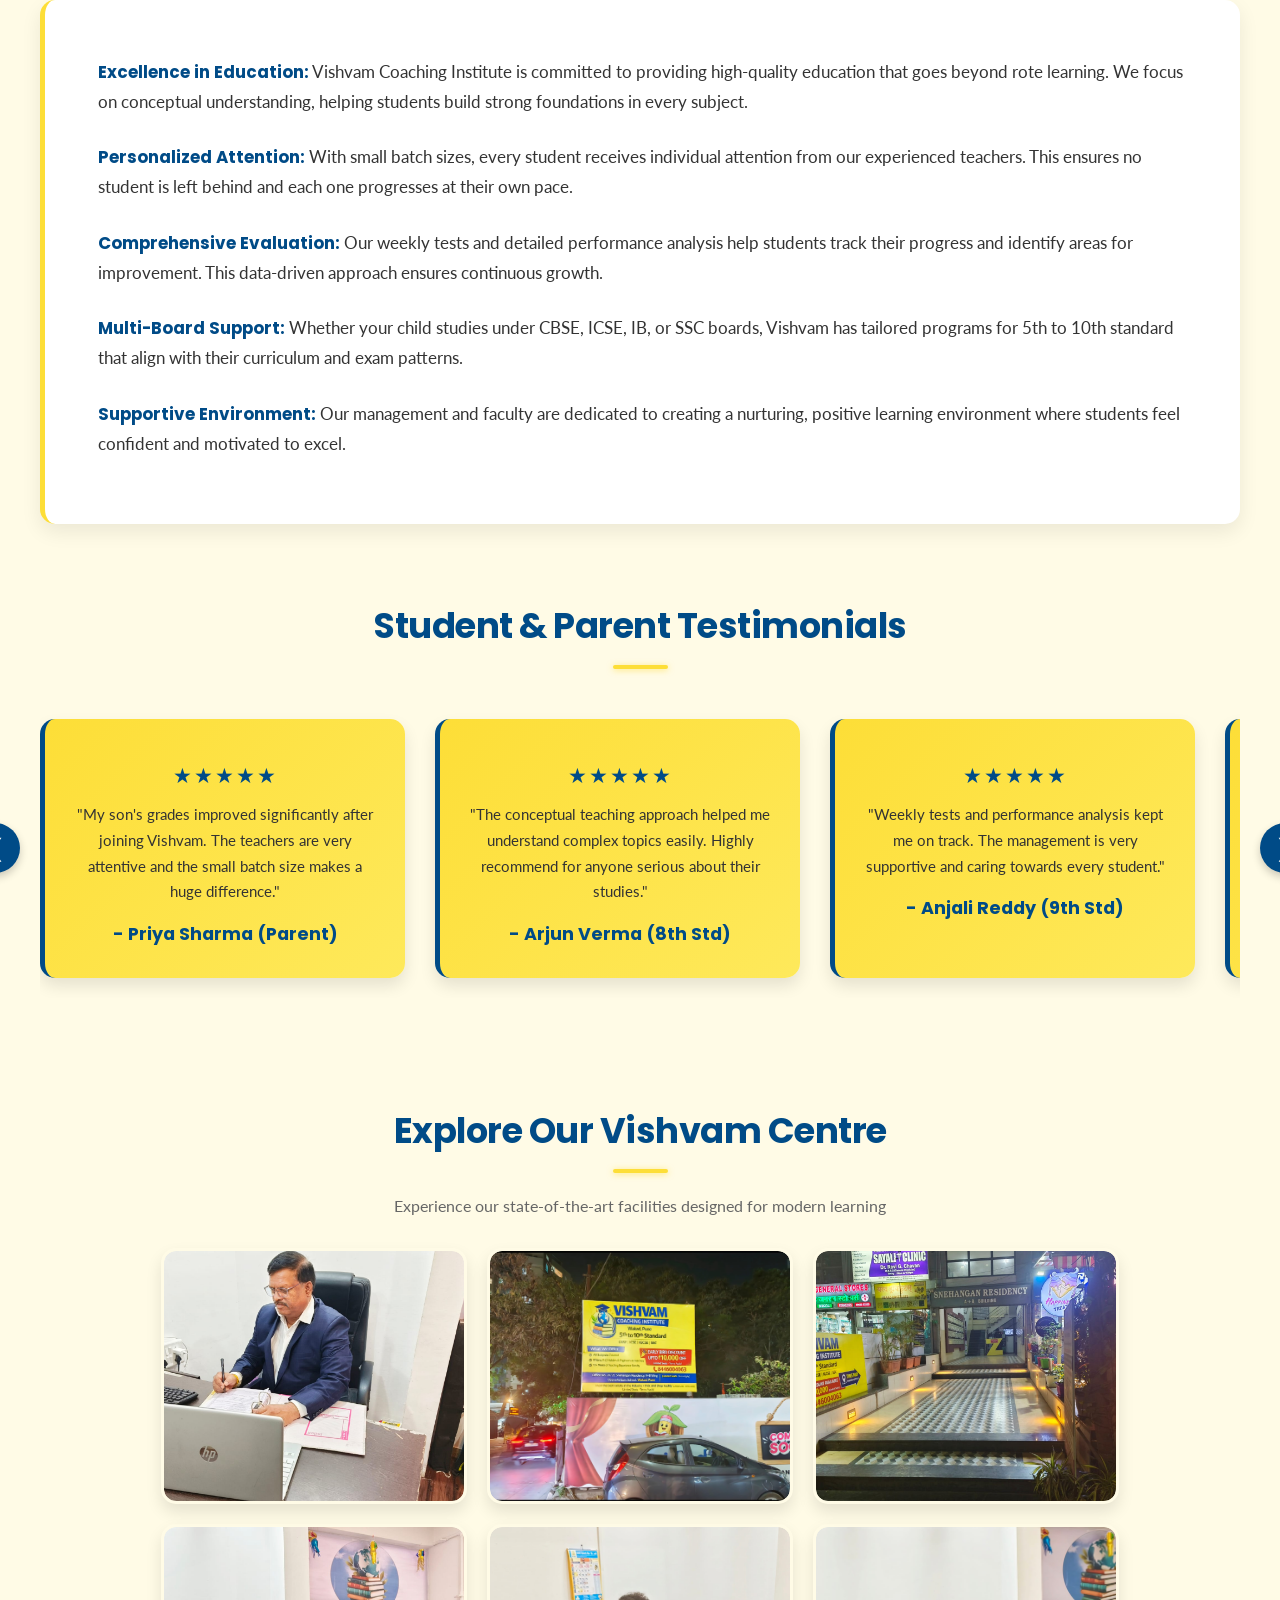
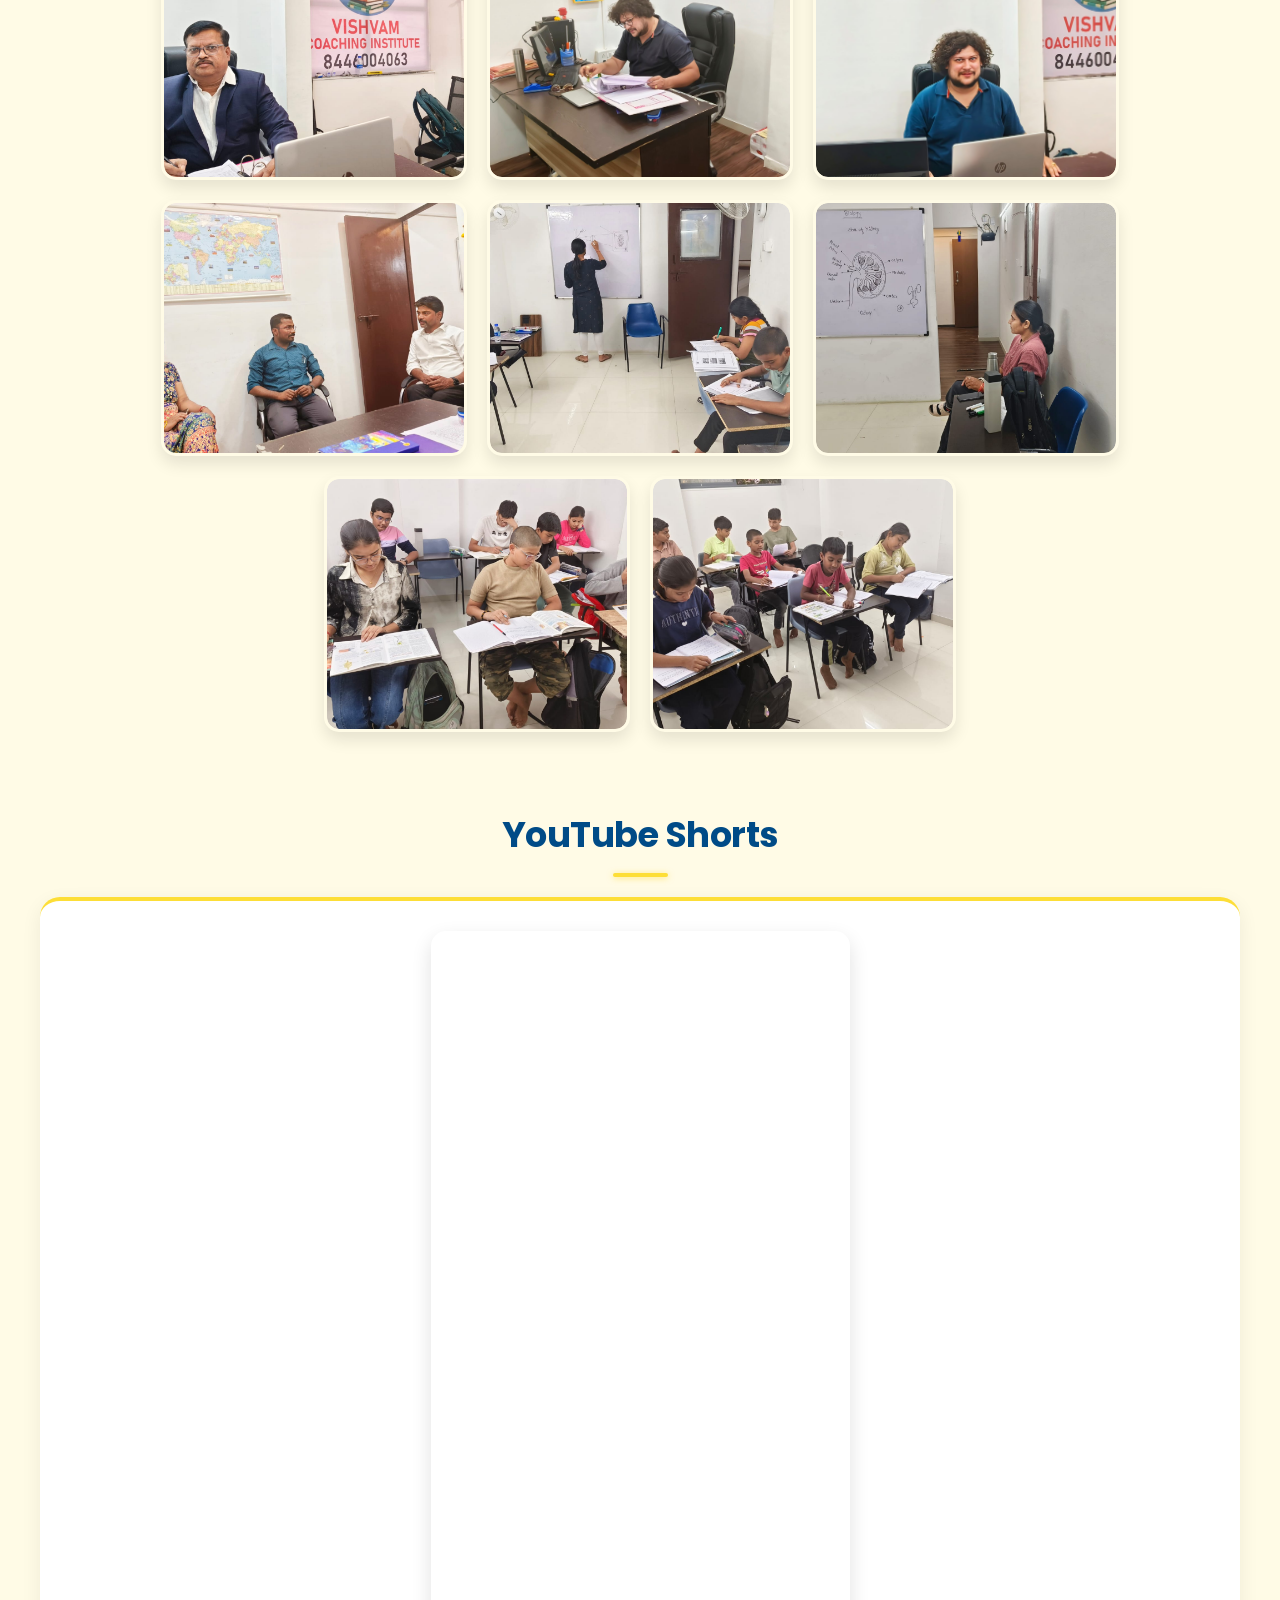
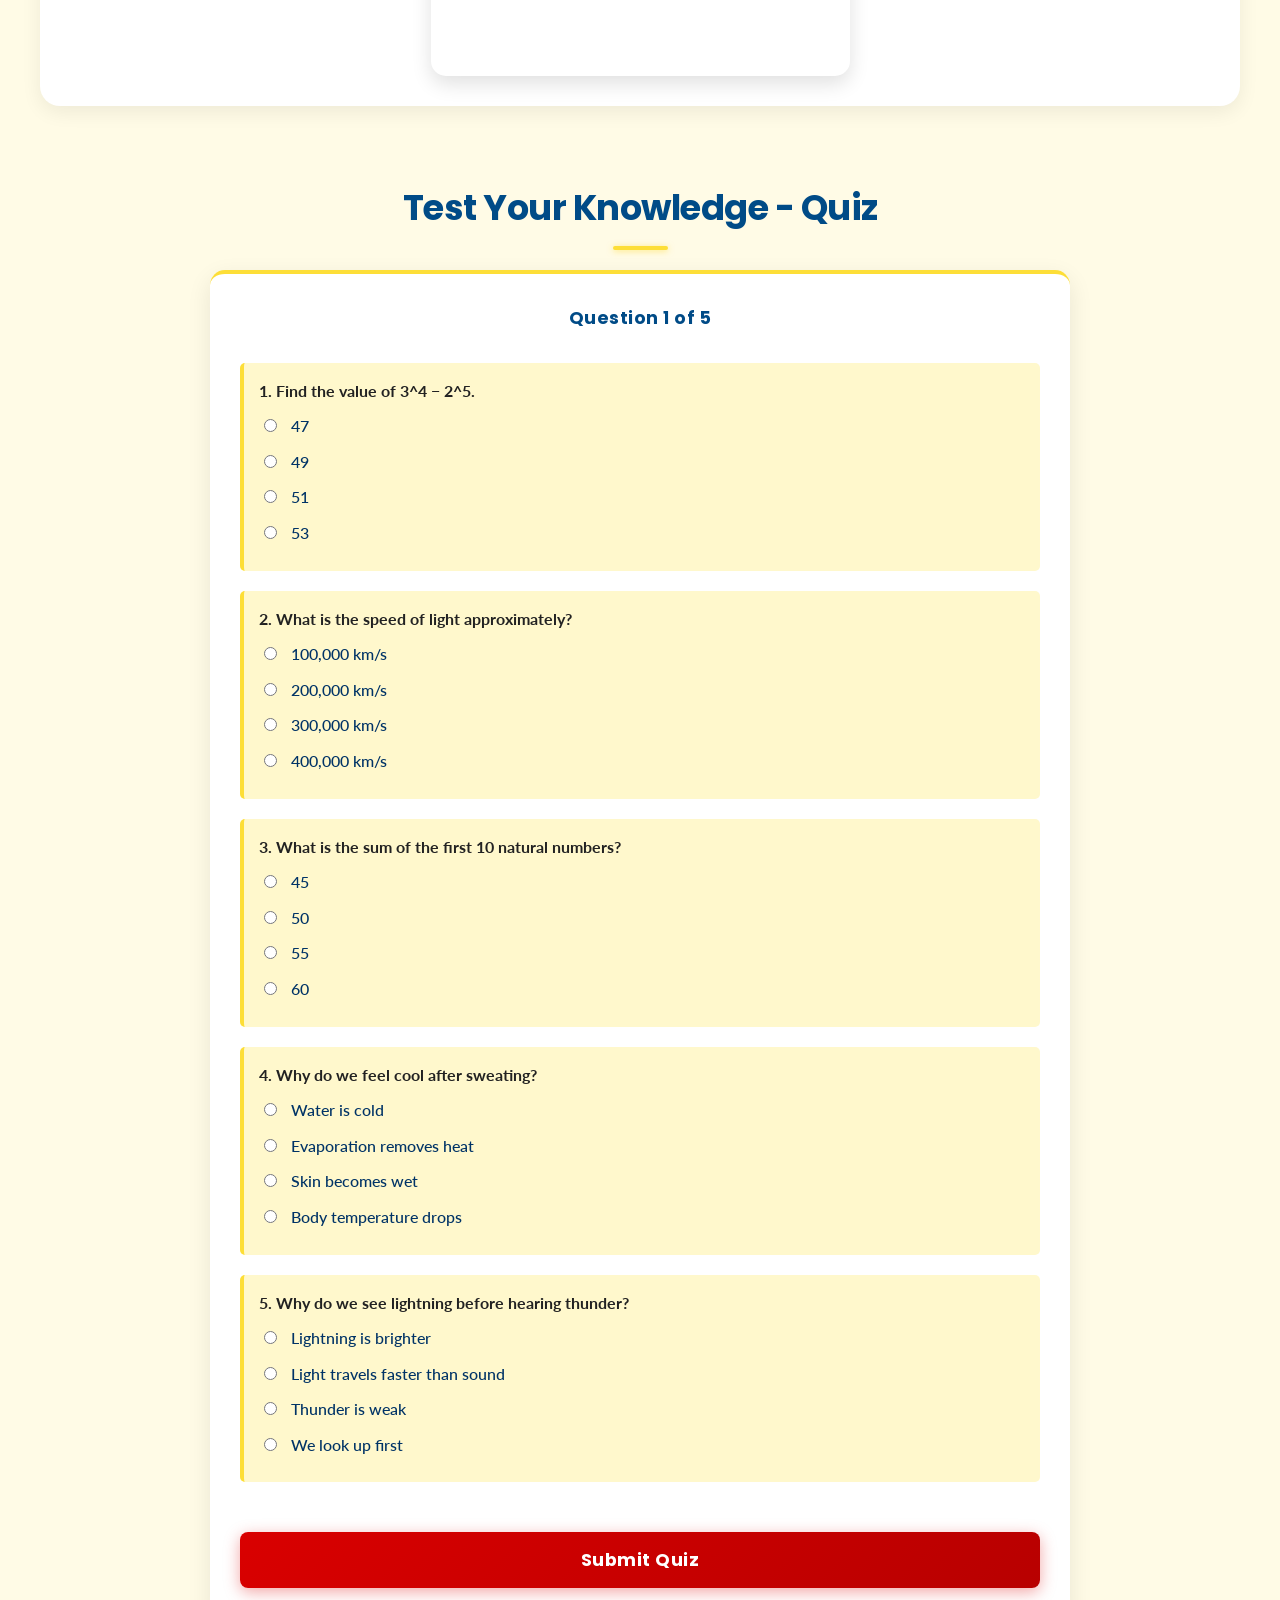
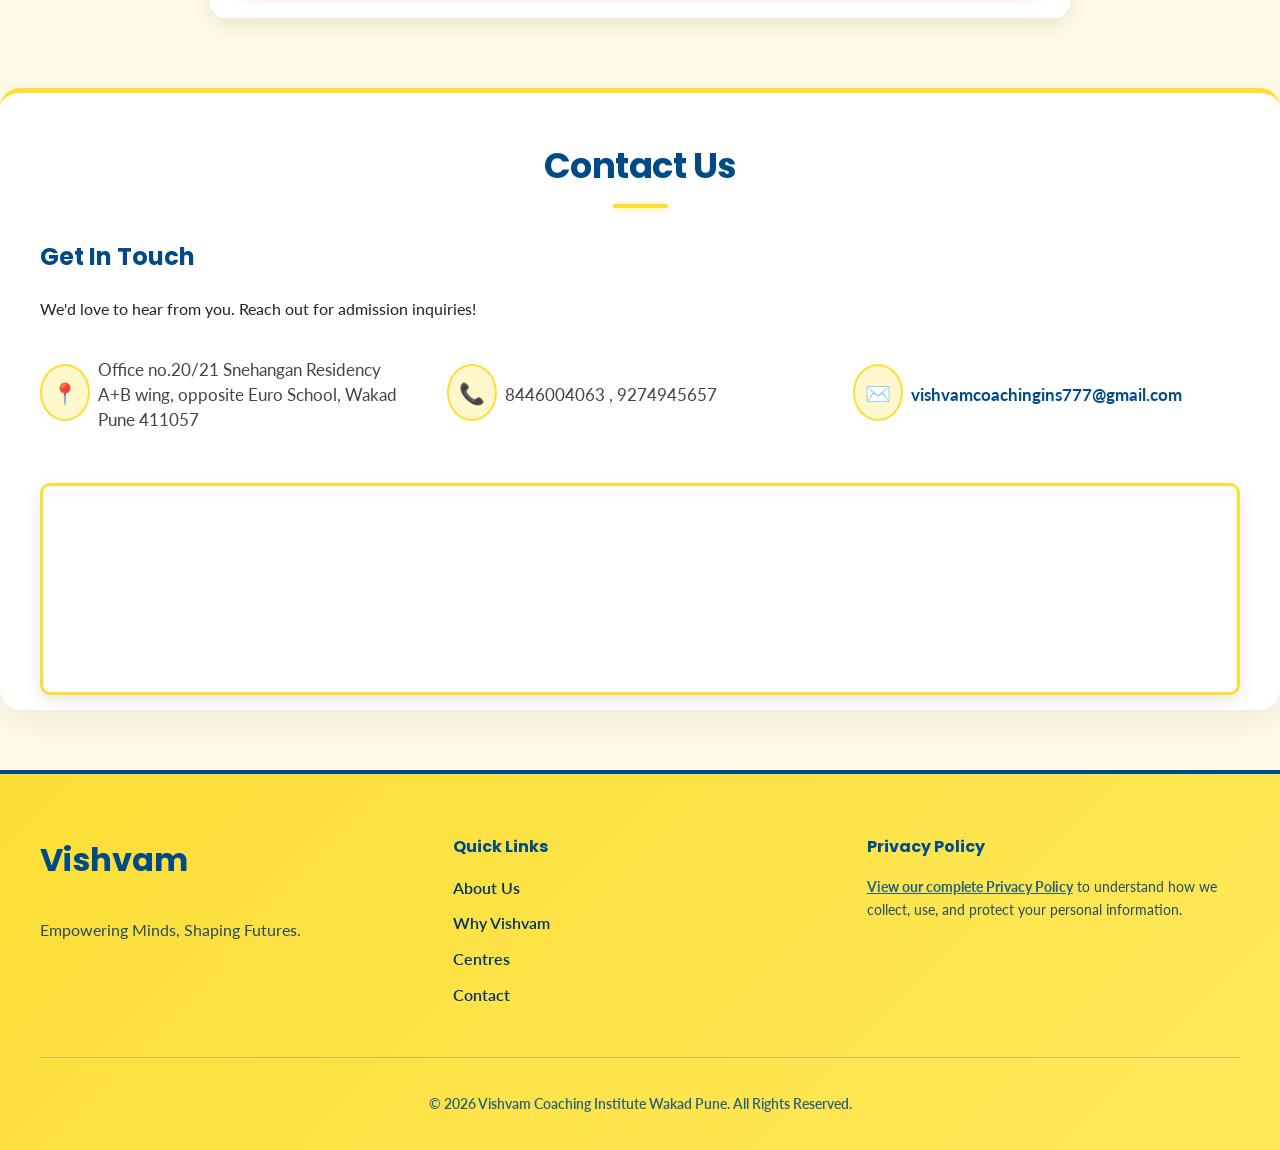
==== commit 538dd146: "fix" ====
--- a/index.html
+++ b/index.html
@@ -410,7 +410,7 @@
 
                     <div class="info-item">
                         <span class="icon">📞</span>
-                        <p>8446004063</p>
+                        <p>8446004063 , 9274945657</p>
                     </div>
 
                     <div class="info-item">
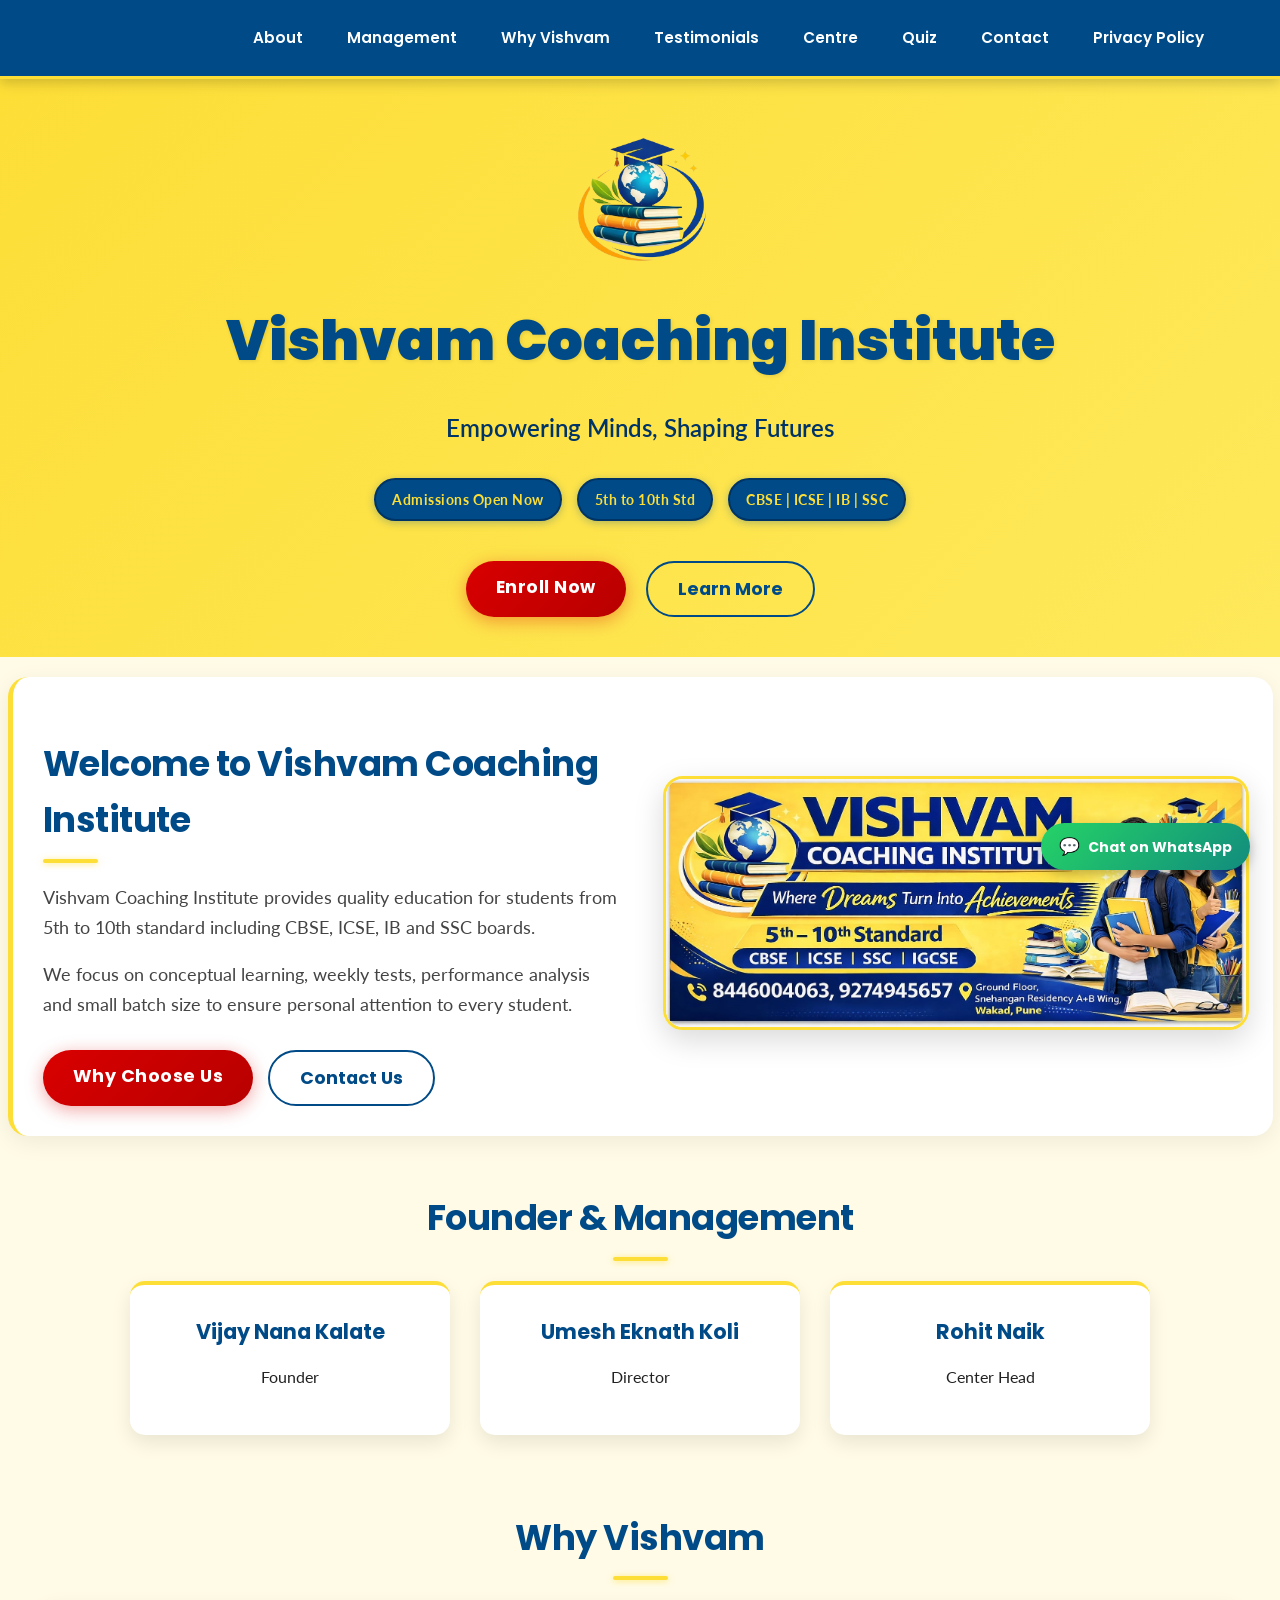
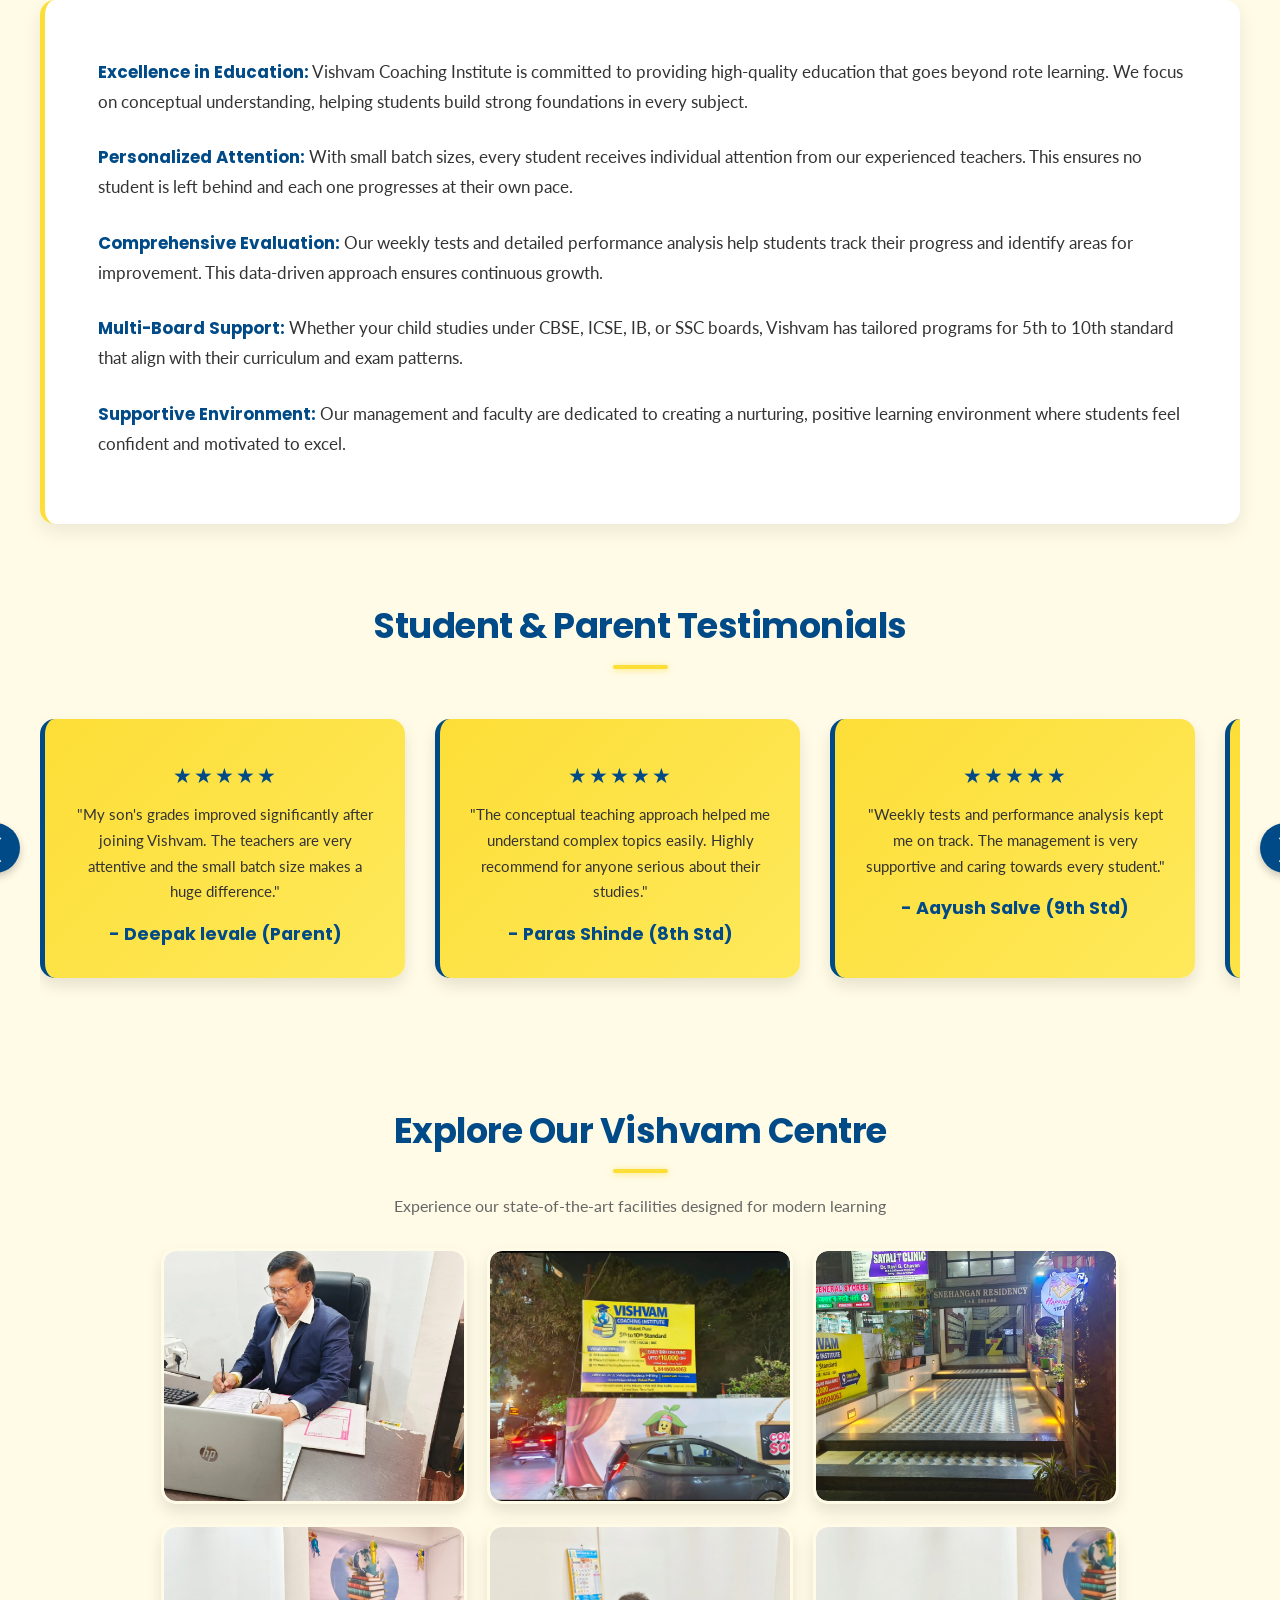
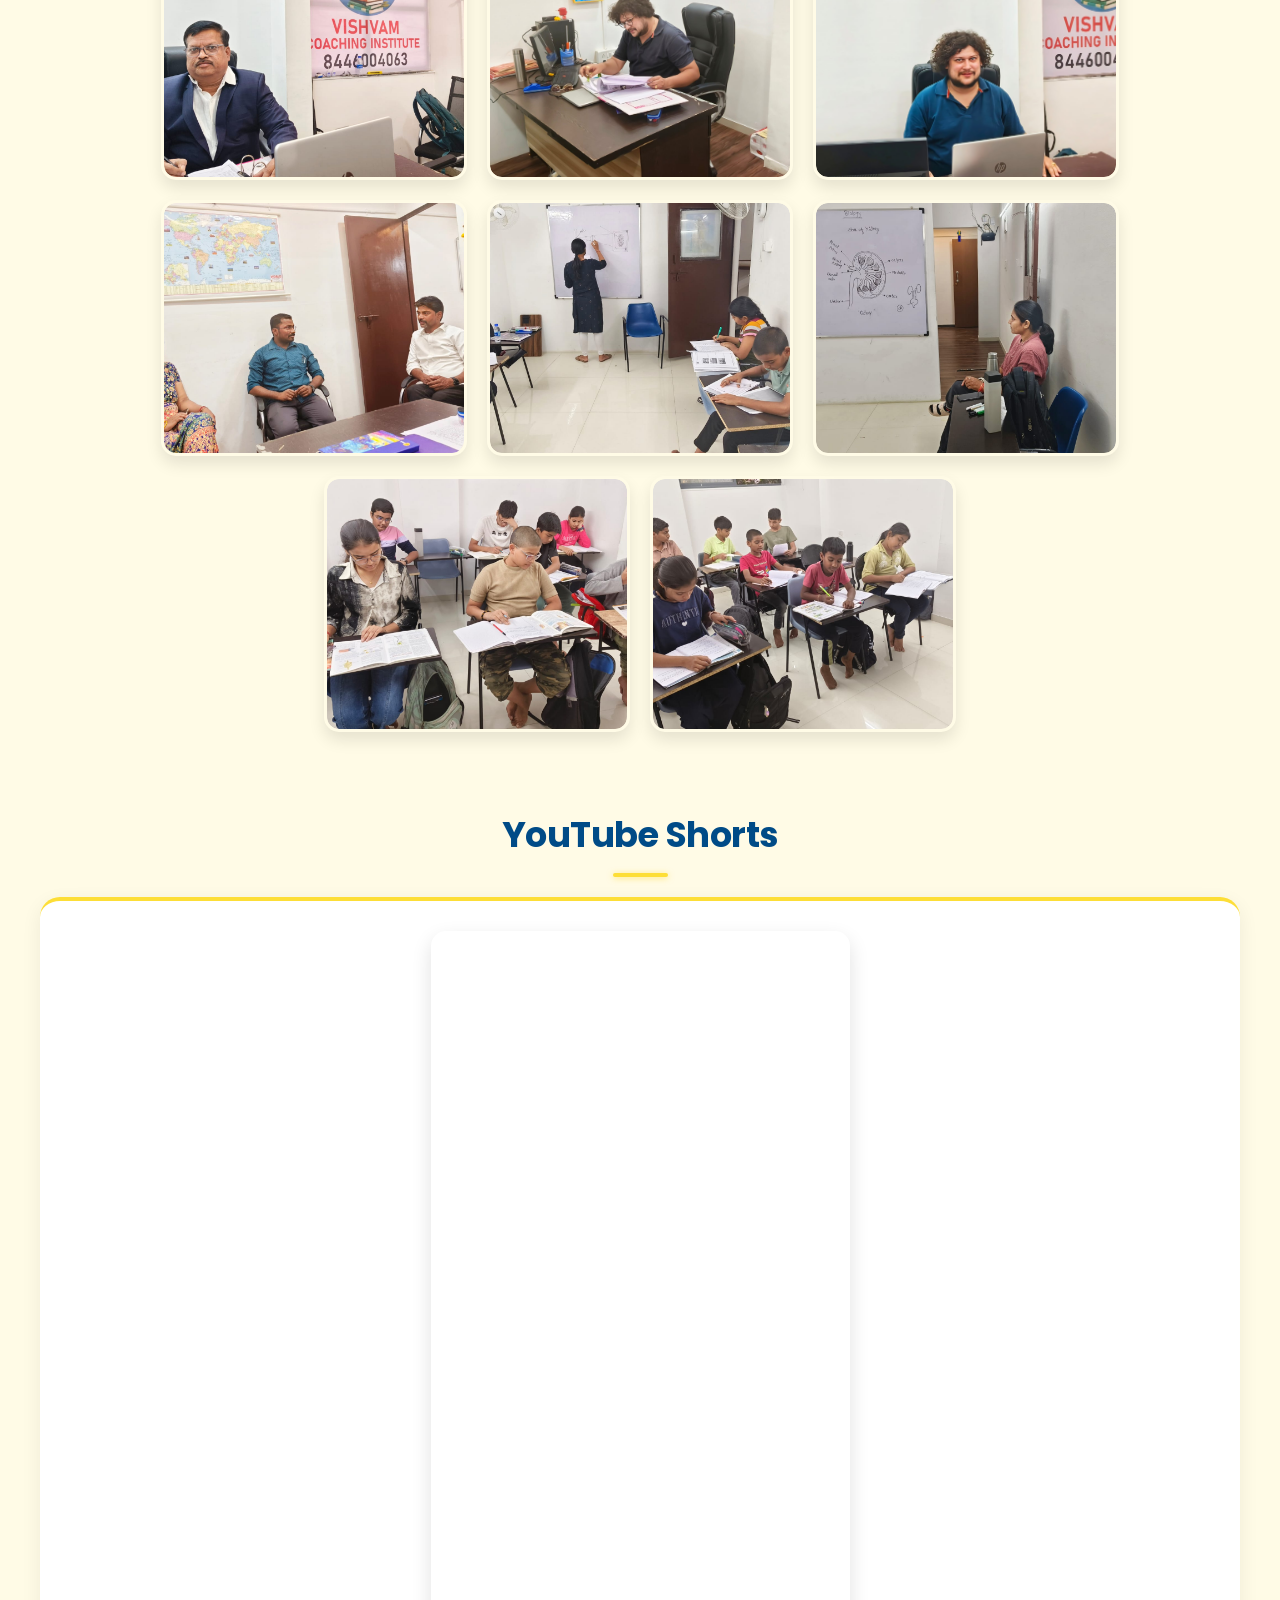
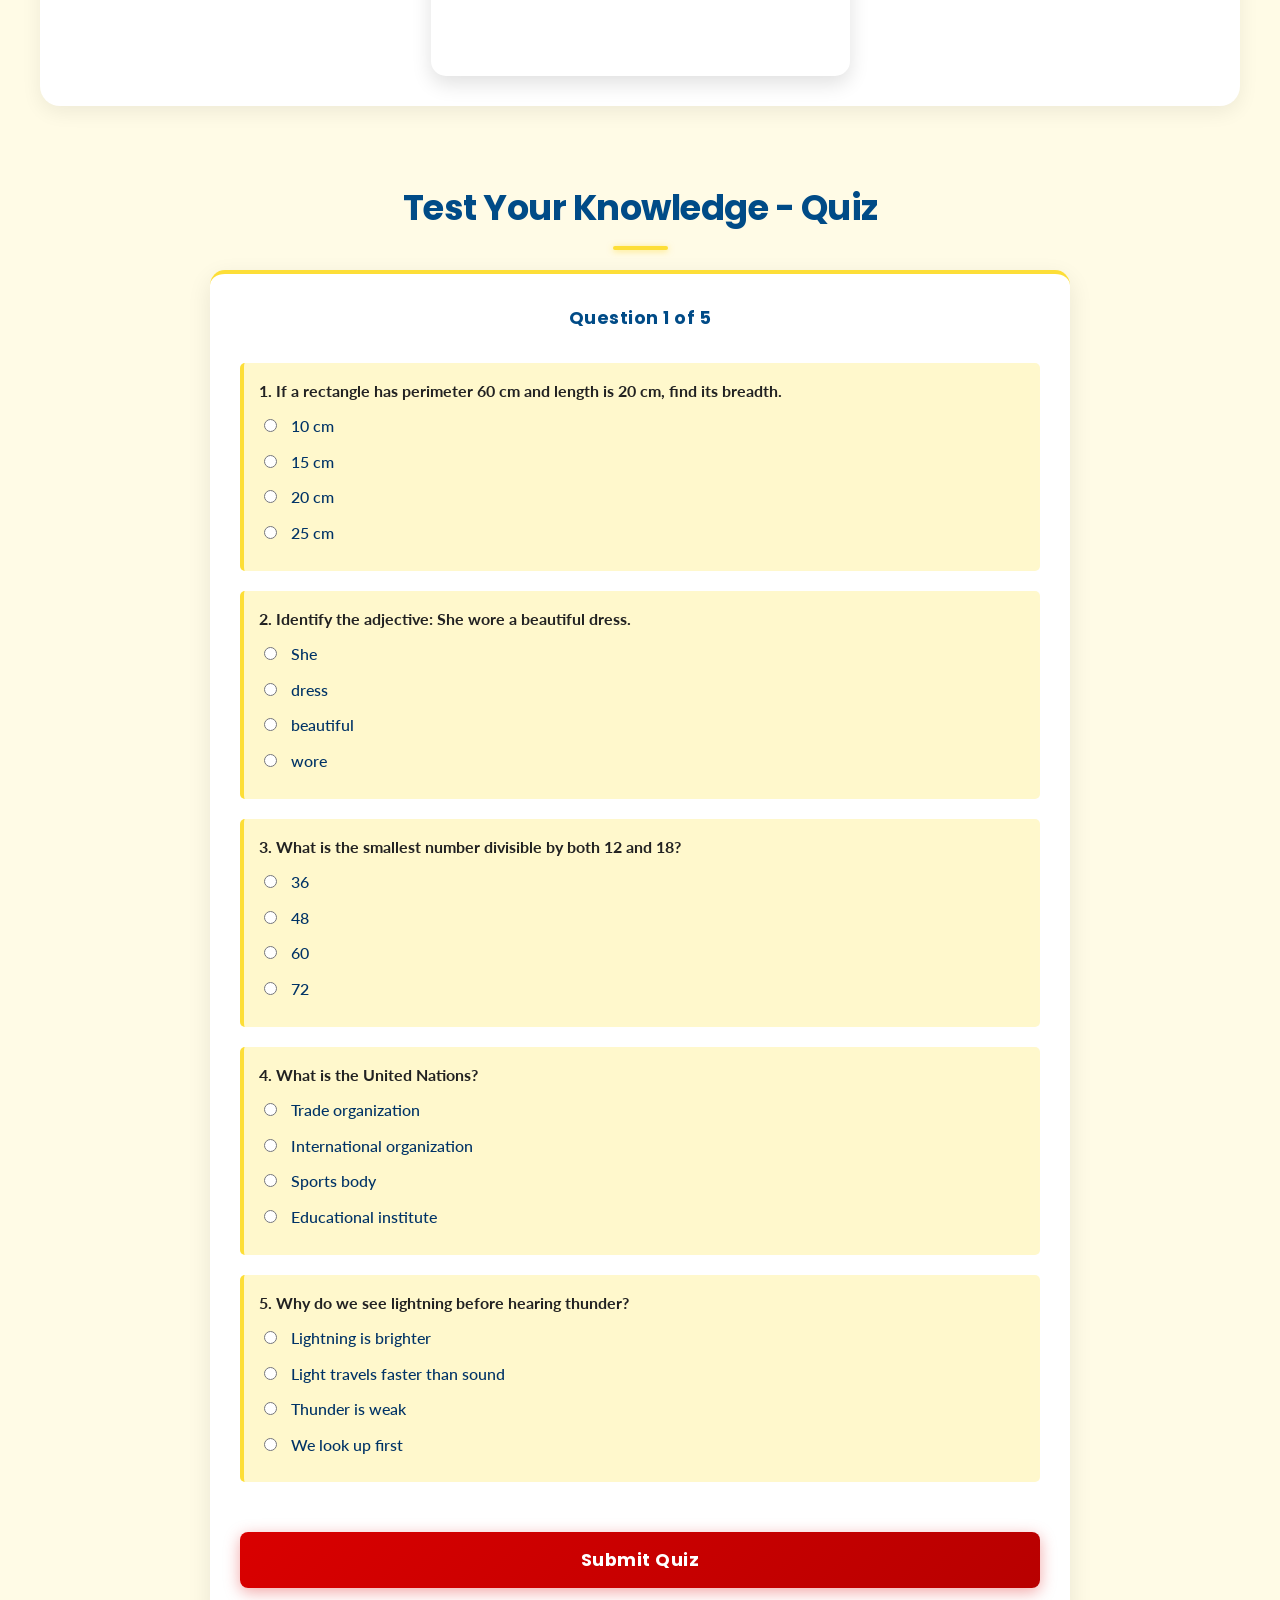
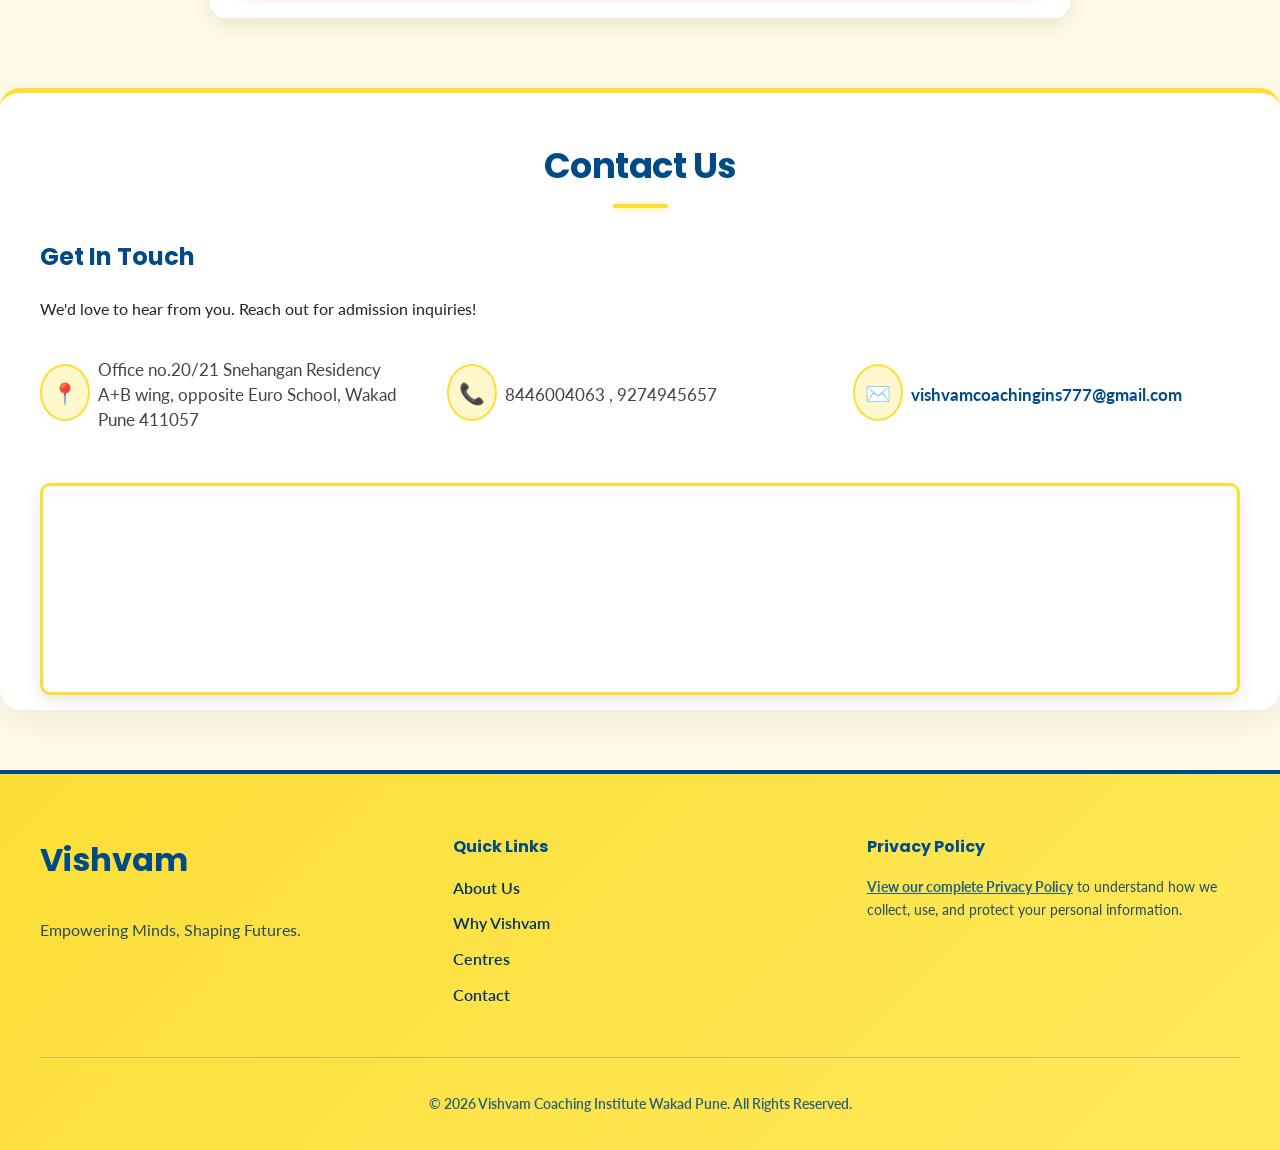
==== commit 115563a9: "fix" ====
--- a/index.html
+++ b/index.html
@@ -151,7 +151,7 @@
                         and
                         the
                         small batch size makes a huge difference."</p>
-                    <div class="name">- Priya Sharma (Parent)</div>
+                    <div class="name">- Deepak levale (Parent)</div>
                 </div>
 
                 <div class="testimonial">
@@ -160,7 +160,7 @@
                         for
                         anyone
                         serious about their studies."</p>
-                    <div class="name">- Arjun Verma (8th Std)</div>
+                    <div class="name">- Paras Shinde (8th Std)</div>
                 </div>
 
                 <div class="testimonial">
@@ -168,7 +168,7 @@
                     <p>"Weekly tests and performance analysis kept me on track. The management is very supportive and
                         caring
                         towards every student."</p>
-                    <div class="name">- Anjali Reddy (9th Std)</div>
+                    <div class="name">- Aayush Salve (9th Std)</div>
                 </div>
                 <div class="testimonial">
                     <div class="rating">★★★★★</div>
@@ -176,7 +176,7 @@
                         and
                         the
                         small batch size makes a huge difference."</p>
-                    <div class="name">- Priya Sharma (Parent)</div>
+                    <div class="name">- Aniket Patil (Parent)</div>
                 </div>
 
                 <div class="testimonial">
@@ -185,7 +185,7 @@
                         for
                         anyone
                         serious about their studies."</p>
-                    <div class="name">- Arjun Verma (8th Std)</div>
+                    <div class="name">- Suraj Kulkarni (8th Std)</div>
                 </div>
 
                 <div class="testimonial">
@@ -193,7 +193,7 @@
                     <p>"Weekly tests and performance analysis kept me on track. The management is very supportive and
                         caring
                         towards every student."</p>
-                    <div class="name">- Anjali Reddy (9th Std)</div>
+                    <div class="name">- Anjali Bedarkar (9th Std)</div>
                 </div>
 
             </div>
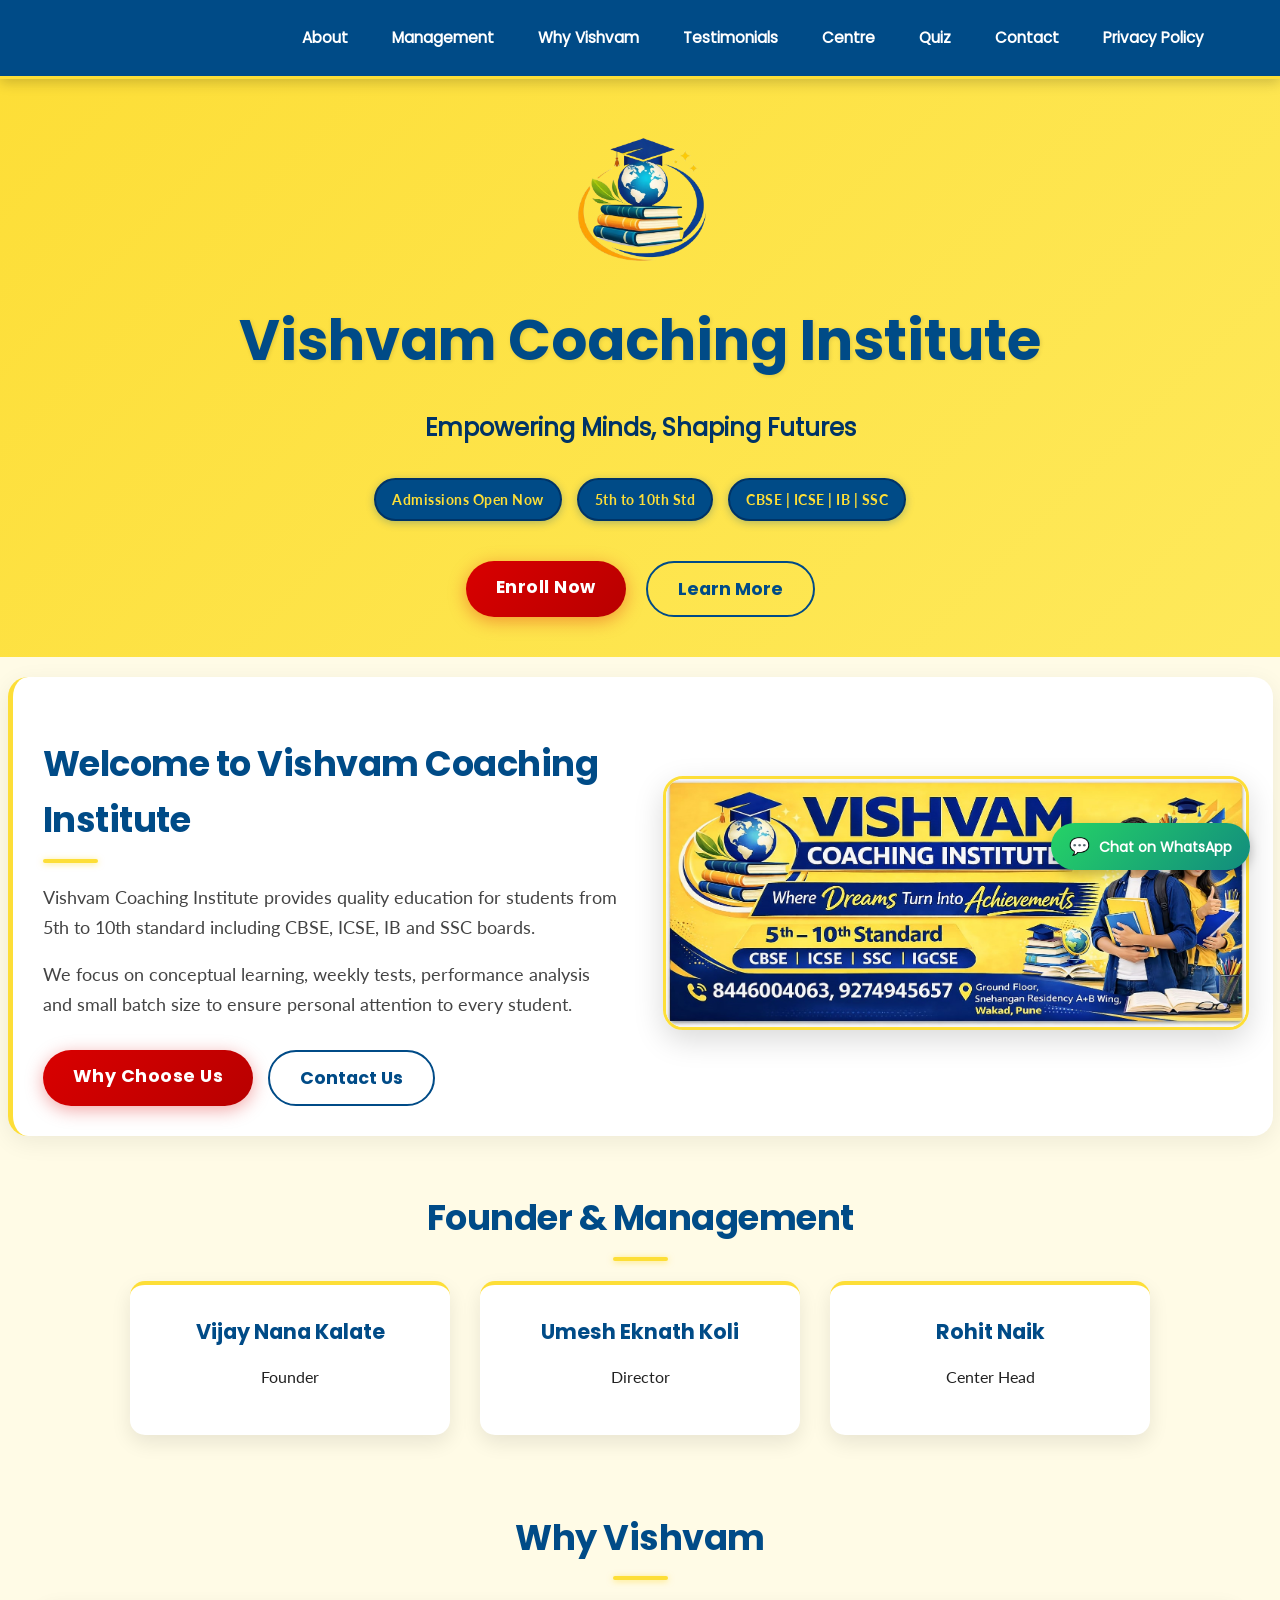
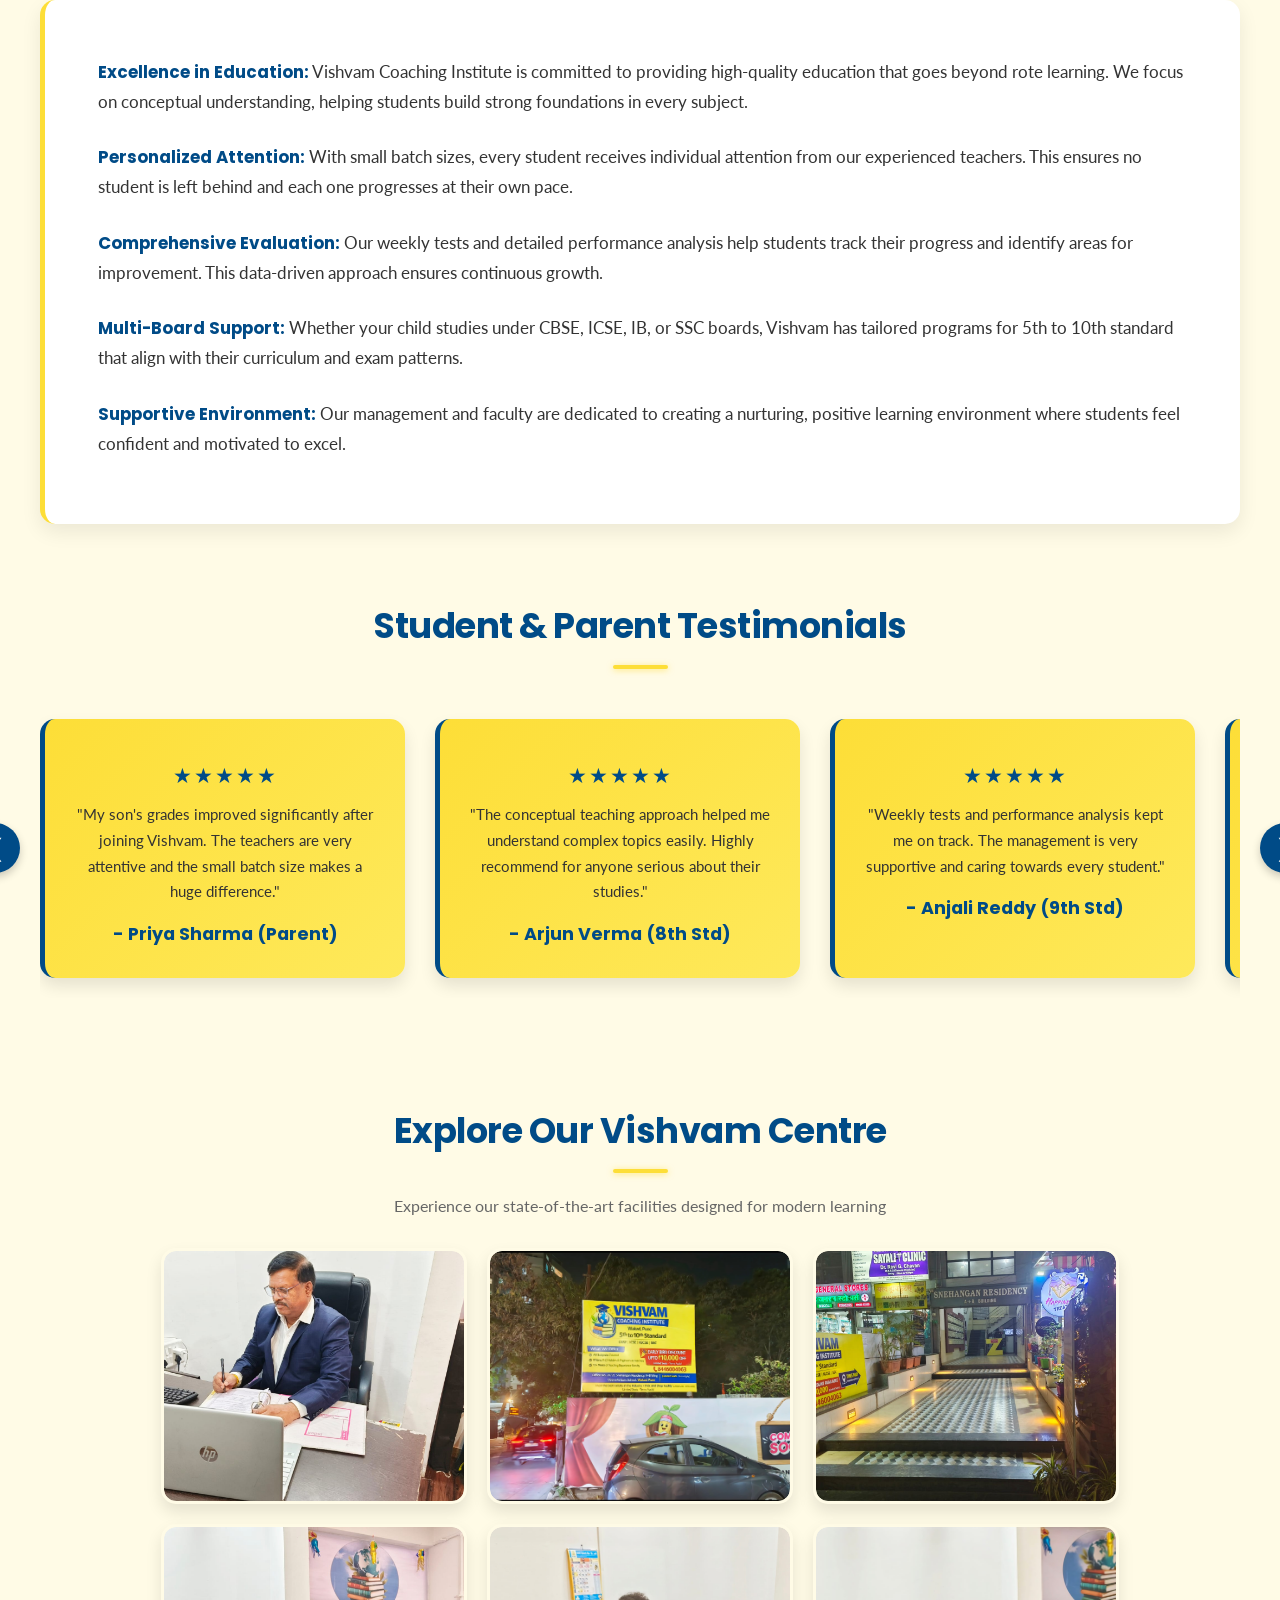
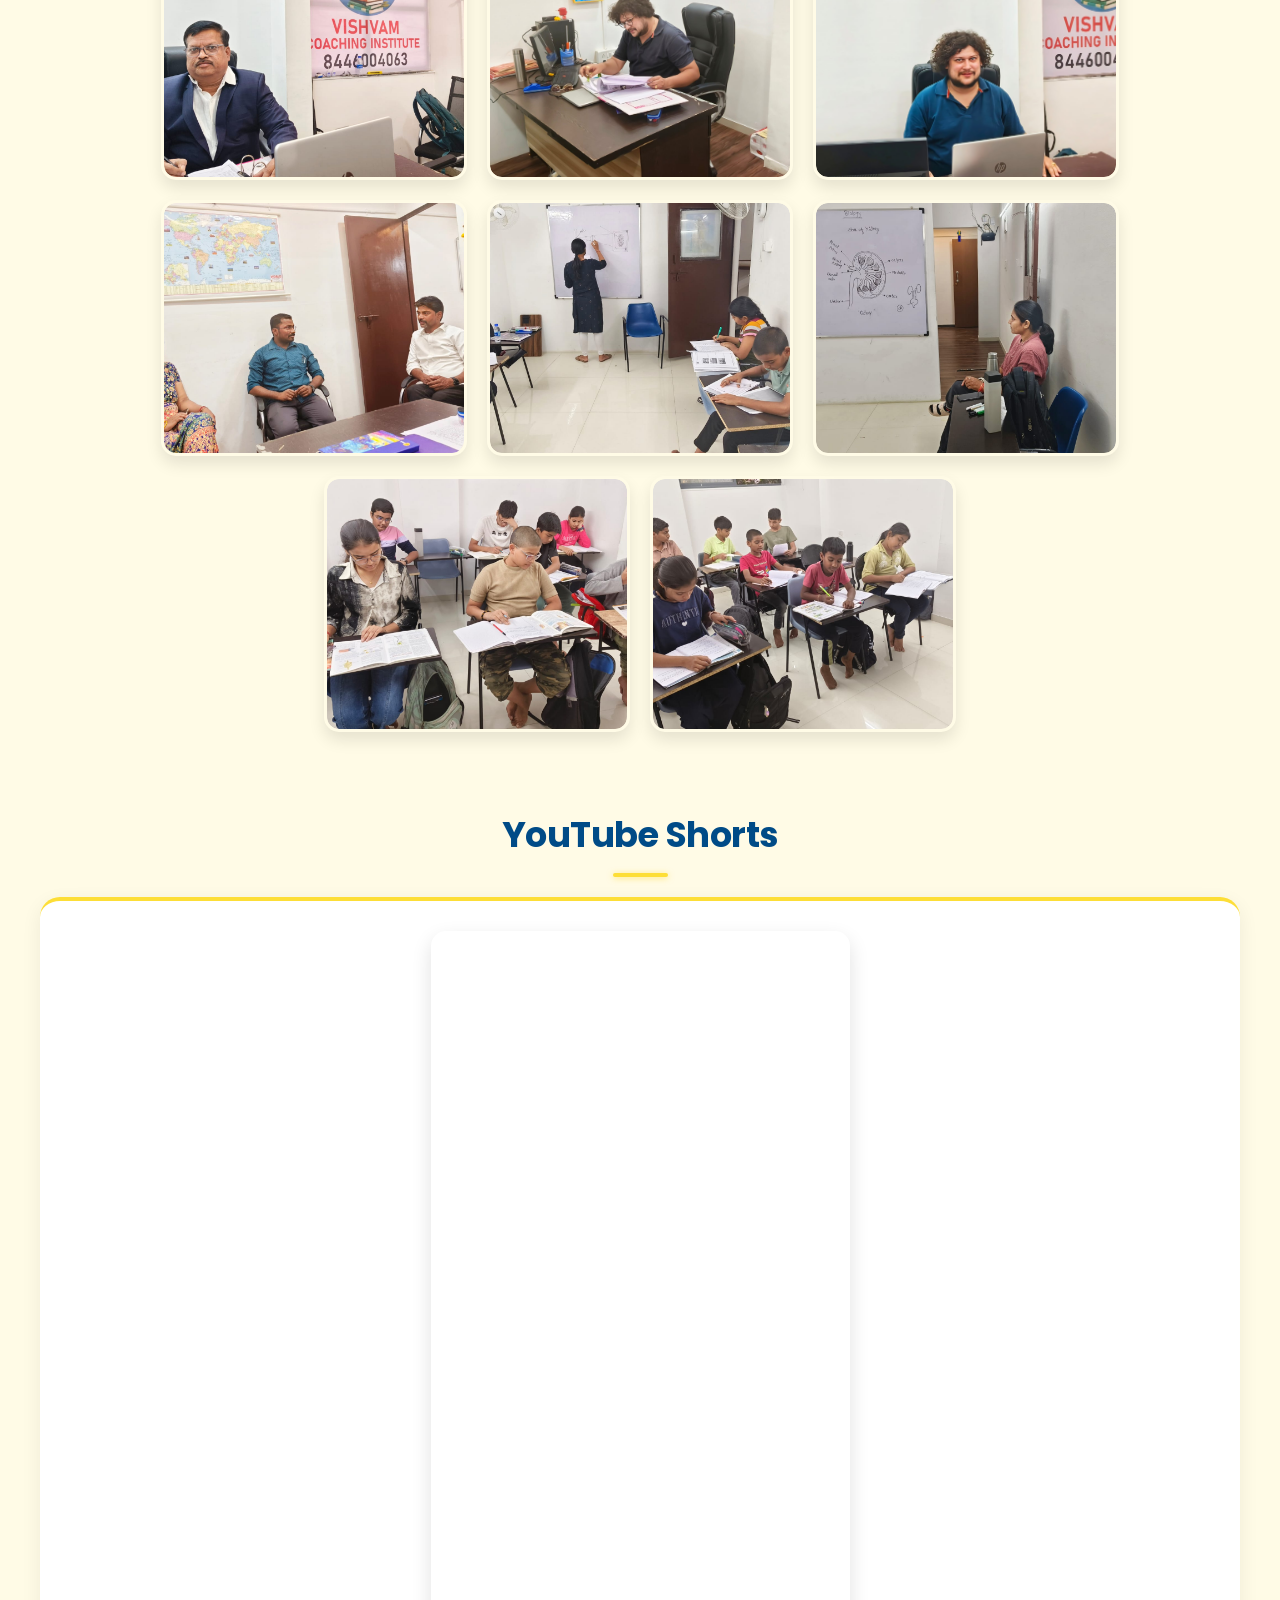
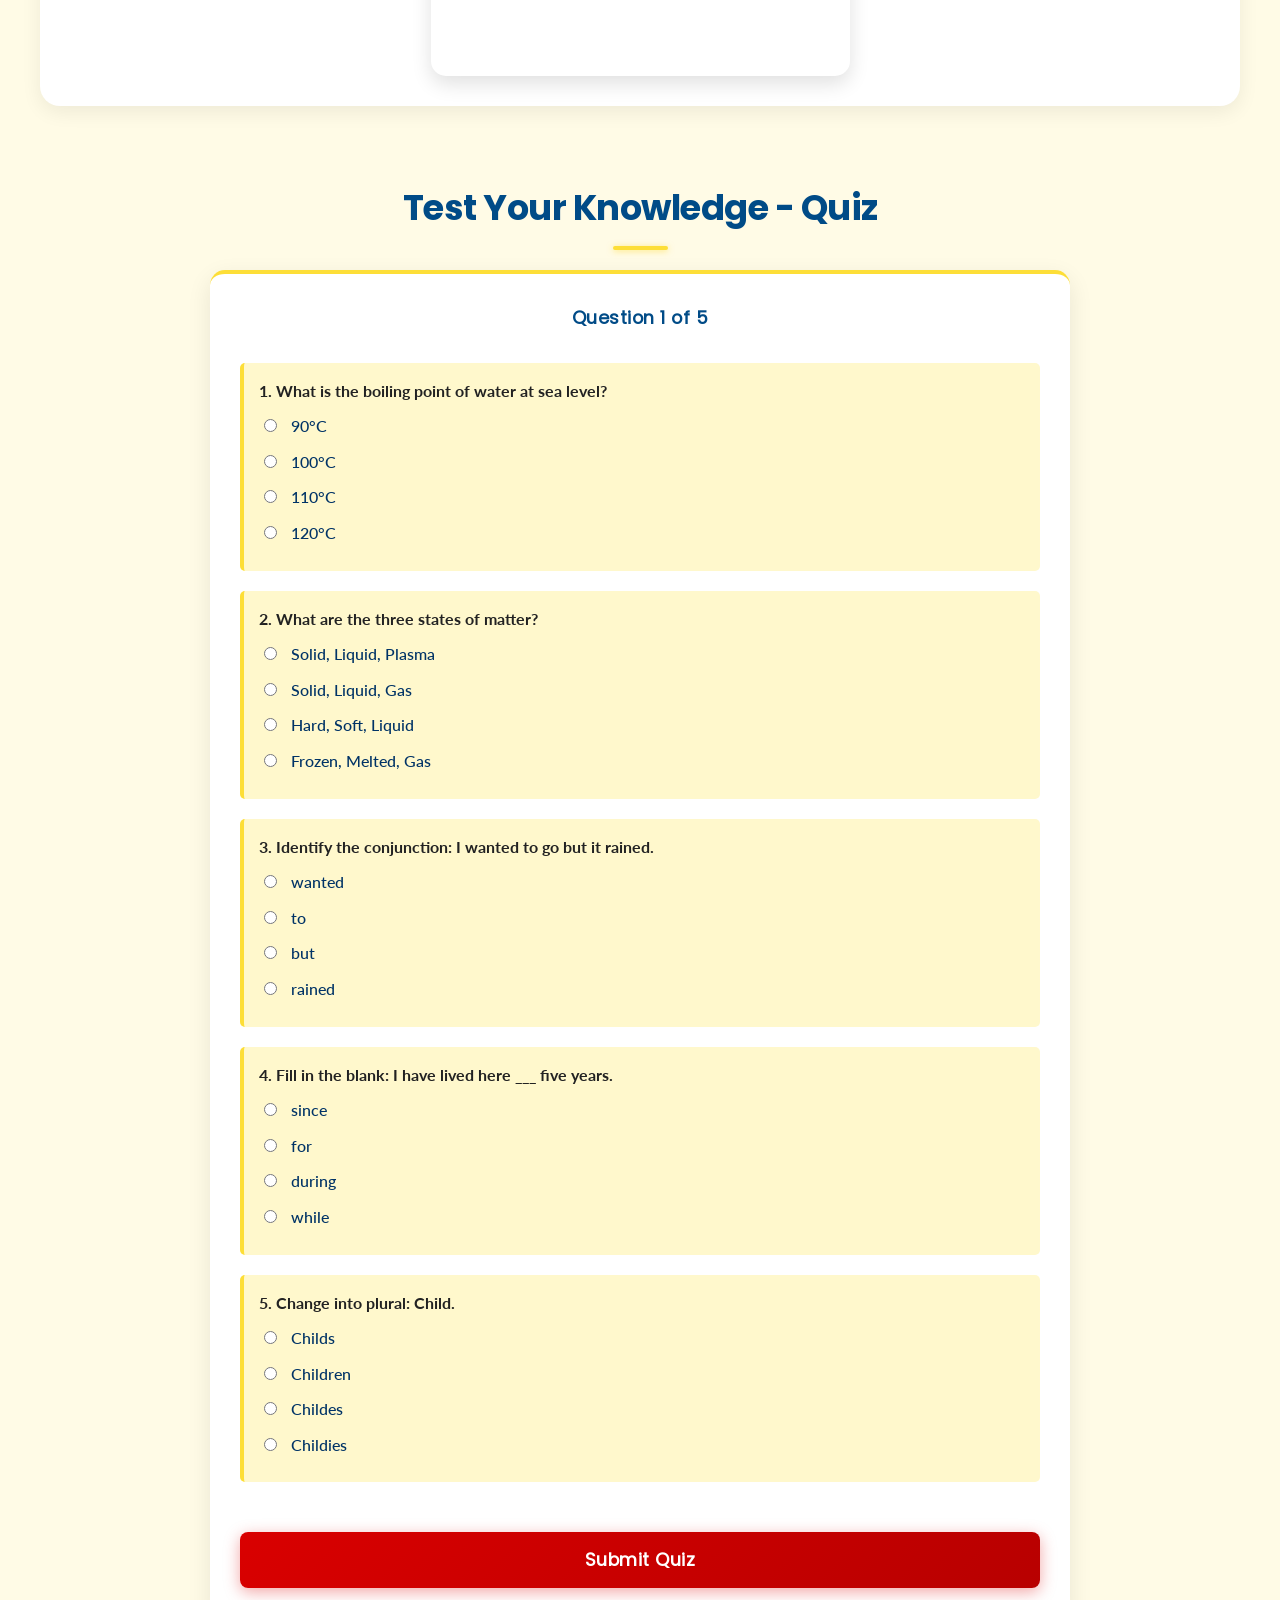
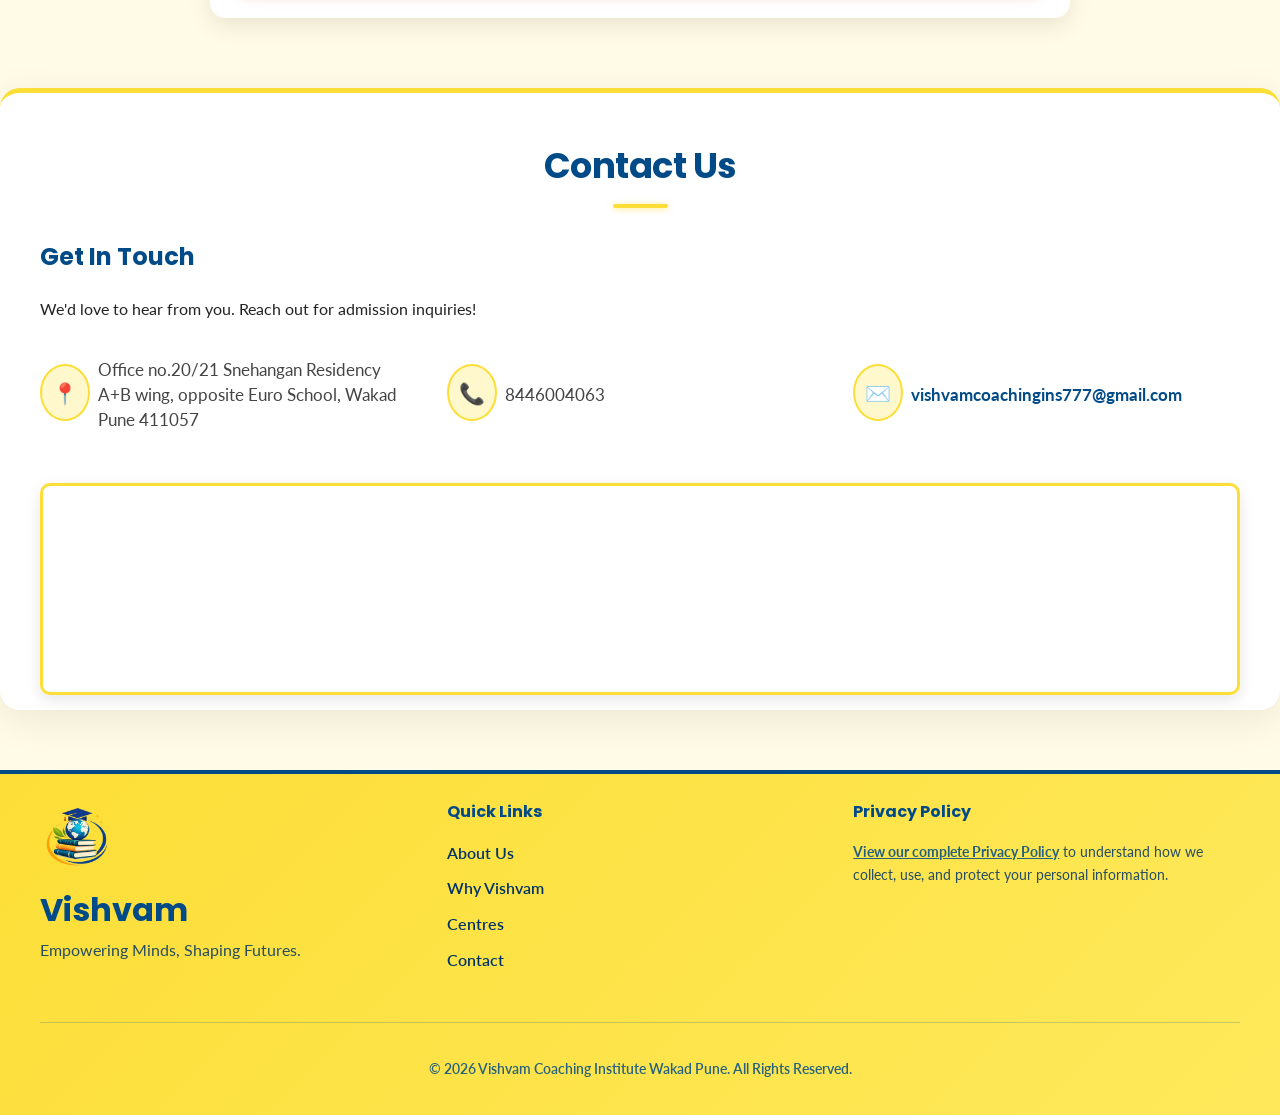
==== commit b2b478fd: "fix" ====
--- a/index.html
+++ b/index.html
@@ -151,7 +151,7 @@
                         and
                         the
                         small batch size makes a huge difference."</p>
-                    <div class="name">- Deepak levale (Parent)</div>
+                    <div class="name">- Priya Sharma (Parent)</div>
                 </div>
 
                 <div class="testimonial">
@@ -160,7 +160,7 @@
                         for
                         anyone
                         serious about their studies."</p>
-                    <div class="name">- Paras Shinde (8th Std)</div>
+                    <div class="name">- Arjun Verma (8th Std)</div>
                 </div>
 
                 <div class="testimonial">
@@ -168,7 +168,7 @@
                     <p>"Weekly tests and performance analysis kept me on track. The management is very supportive and
                         caring
                         towards every student."</p>
-                    <div class="name">- Aayush Salve (9th Std)</div>
+                    <div class="name">- Anjali Reddy (9th Std)</div>
                 </div>
                 <div class="testimonial">
                     <div class="rating">★★★★★</div>
@@ -176,7 +176,7 @@
                         and
                         the
                         small batch size makes a huge difference."</p>
-                    <div class="name">- Aniket Patil (Parent)</div>
+                    <div class="name">- Priya Sharma (Parent)</div>
                 </div>
 
                 <div class="testimonial">
@@ -185,7 +185,7 @@
                         for
                         anyone
                         serious about their studies."</p>
-                    <div class="name">- Suraj Kulkarni (8th Std)</div>
+                    <div class="name">- Arjun Verma (8th Std)</div>
                 </div>
 
                 <div class="testimonial">
@@ -193,7 +193,7 @@
                     <p>"Weekly tests and performance analysis kept me on track. The management is very supportive and
                         caring
                         towards every student."</p>
-                    <div class="name">- Anjali Bedarkar (9th Std)</div>
+                    <div class="name">- Anjali Reddy (9th Std)</div>
                 </div>
 
             </div>
@@ -410,7 +410,7 @@
 
                     <div class="info-item">
                         <span class="icon">📞</span>
-                        <p>8446004063 , 9274945657</p>
+                        <p>8446004063</p>
                     </div>
 
                     <div class="info-item">
@@ -442,8 +442,10 @@
     <footer class="modern-footer">
         <div class="footer-content">
             <div class="footer-brand">
+                <img src="logo.png" alt="Vishvam Logo"
+                    style="height: 75px; width: auto; margin-bottom: 10px; display: block;">
                 <h3>Vishvam</h3>
-                <p>Empowering Minds, Shaping Futures.</p>
+                <p style="margin: 0; margin-bottom: 15px;">Empowering Minds, Shaping Futures.</p>
             </div>
             <div class="footer-links">
                 <h4>Quick Links</h4>
--- a/styles.css
+++ b/styles.css
@@ -24,6 +24,20 @@
     --text-mid: #444;
 }
 
+@font-face {
+    font-family: 'Poppins-Regular';
+    src: url('Poppins/Poppins-Regular.ttf') format('truetype');
+    font-weight: 400;
+    font-style: normal;
+}
+
+@font-face {
+    font-family: 'Poppins-Bold';
+    src: url('Poppins/Poppins-Bold.ttf') format('truetype');
+    font-weight: 700;
+    font-style: normal;
+}
+
 /* ---- Sticky Navbar Scroll Offset Fix ---- */
 /* Navbar is ~70px tall; this ensures anchor links scroll sections into full view */
 html {
@@ -69,7 +83,7 @@
     color: var(--yellow-main);
     font-size: 1.8em;
     font-weight: 900;
-    font-family: 'Poppins', sans-serif;
+    font-family: 'Poppins-Bold';
     text-decoration: none;
     letter-spacing: 1px;
 }
@@ -84,7 +98,7 @@
     color: white;
     text-decoration: none;
     font-weight: 600;
-    font-family: 'Poppins', sans-serif;
+    font-family: 'Poppins-Regular';
     font-size: 0.95em;
     padding: 8px 12px;
     border-radius: 5px;
@@ -148,7 +162,7 @@
     margin: 0;
     font-size: 3.5em;
     font-weight: 900;
-    font-family: 'Poppins', sans-serif;
+    font-family: 'Poppins-Bold';
     color: var(--blue-main);
     text-shadow: 1px 1px 4px rgba(0, 0, 0, 0.12);
     margin-bottom: 15px;
@@ -159,7 +173,7 @@
     font-weight: 600;
     margin-bottom: 30px;
     color: var(--blue-dark);
-    font-family: 'Lato', sans-serif;
+    font-family: 'Poppins-Regular';
 }
 
 .header-badges {
@@ -195,7 +209,7 @@
 .btn {
     padding: 12px 30px;
     border-radius: 50px;
-    font-family: 'Poppins', sans-serif;
+    font-family: 'Poppins-Bold';
     font-weight: 700;
     text-decoration: none;
     font-size: 1.1em;
@@ -273,7 +287,7 @@
     color: var(--blue-main);
     font-size: 2.2em;
     position: relative;
-    font-family: 'Poppins', sans-serif;
+    font-family: 'Poppins-Bold';
     font-weight: 700;
     letter-spacing: -0.5px;
 }
@@ -375,7 +389,7 @@
 .card h3 {
     margin: 0 0 10px 0;
     color: var(--blue-main);
-    font-family: 'Poppins', sans-serif;
+    font-family: 'Poppins-Bold';
     font-weight: 700;
     font-size: 1.3em;
 }
@@ -423,7 +437,7 @@
     text-align: center;
     font-weight: 600;
     font-size: 14px;
-    font-family: 'Poppins', sans-serif;
+    font-family: 'Poppins-Regular';
     transform: translateY(0);
     transition: transform 0.3s ease;
 }
@@ -516,14 +530,14 @@
     font-size: 1.3em;
     margin: 10px 0;
     letter-spacing: 2px;
-    font-family: 'Poppins', sans-serif;
+    font-family: 'Poppins-Bold';
 }
 
 .testimonial .name {
     color: var(--blue-main);
     font-size: 1.1em;
     margin-top: 15px;
-    font-family: 'Poppins', sans-serif;
+    font-family: 'Poppins-Bold';
     font-weight: 700;
 }
 
@@ -569,7 +583,7 @@
 }
 
 .contact-info h3 {
-    font-family: 'Poppins', sans-serif;
+    font-family: 'Poppins-Bold';
     color: var(--blue-main);
     font-size: 1.5em;
     margin-top: 0;
@@ -629,7 +643,7 @@
 .modern-footer {
     background: linear-gradient(135deg, var(--yellow-main) 0%, var(--yellow-mid) 100%);
     color: var(--blue-dark);
-    padding: 60px 20px 20px;
+    padding: 25px 20px 20px;
     margin-top: 60px;
     border-top: 4px solid var(--blue-main);
 }
@@ -639,7 +653,7 @@
     margin: auto;
     display: flex;
     flex-wrap: wrap;
-    gap: 40px;
+    gap: 20px;
     justify-content: space-between;
 }
 
@@ -650,9 +664,10 @@
 
 .footer-brand h3 {
     color: var(--blue-main);
-    font-family: 'Poppins', sans-serif;
+    font-family: 'Poppins-Bold';
     font-size: 2em;
     margin-top: 0;
+    margin-bottom: 2px;
 }
 
 .footer-brand p {
@@ -668,7 +683,7 @@
 .footer-links h4,
 .footer-legal h4 {
     color: var(--blue-main);
-    font-family: 'Poppins', sans-serif;
+    font-family: 'Poppins-Bold';
     margin-top: 0;
     margin-bottom: 15px;
 }
@@ -734,7 +749,7 @@
     font-weight: bold;
     box-shadow: 0 4px 12px rgba(0, 0, 0, 0.25);
     transition: transform 0.3s ease, box-shadow 0.3s ease;
-    font-family: 'Poppins', sans-serif;
+    font-family: 'Poppins-Regular';
     z-index: 9;
     font-size: 14px;
 }
@@ -789,7 +804,7 @@
     margin-top: 30px;
     width: 100%;
     transition: all 0.3s ease;
-    font-family: 'Poppins', sans-serif;
+    font-family: 'Poppins-Regular';
     font-weight: 700;
     letter-spacing: 0.5px;
     box-shadow: 0 4px 16px var(--red-glow);
@@ -815,7 +830,7 @@
     font-weight: bold;
     color: var(--blue-main);
     margin: 20px 0;
-    font-family: 'Poppins', sans-serif;
+    font-family: 'Poppins-Bold';
 }
 
 .result-text {
@@ -835,7 +850,7 @@
     cursor: pointer;
     margin-top: 20px;
     transition: all 0.3s ease;
-    font-family: 'Poppins', sans-serif;
+    font-family: 'Poppins-Regular';
     font-weight: 700;
     box-shadow: 0 4px 14px var(--red-glow);
 }
@@ -852,7 +867,7 @@
     font-size: 1.1em;
     color: var(--blue-main);
     font-weight: bold;
-    font-family: 'Poppins', sans-serif;
+    font-family: 'Poppins-Regular';
     letter-spacing: 0.5px;
 }
 
@@ -882,7 +897,7 @@
 
 .why-content strong {
     color: var(--blue-main);
-    font-family: 'Poppins', sans-serif;
+    font-family: 'Poppins-Bold';
     font-weight: 700;
 }
 
@@ -970,7 +985,7 @@
     }
 
     .main-header h1 {
-        font-size: 1.8em;
+        font-size: 32px;
     }
 
     .main-header .tagline {
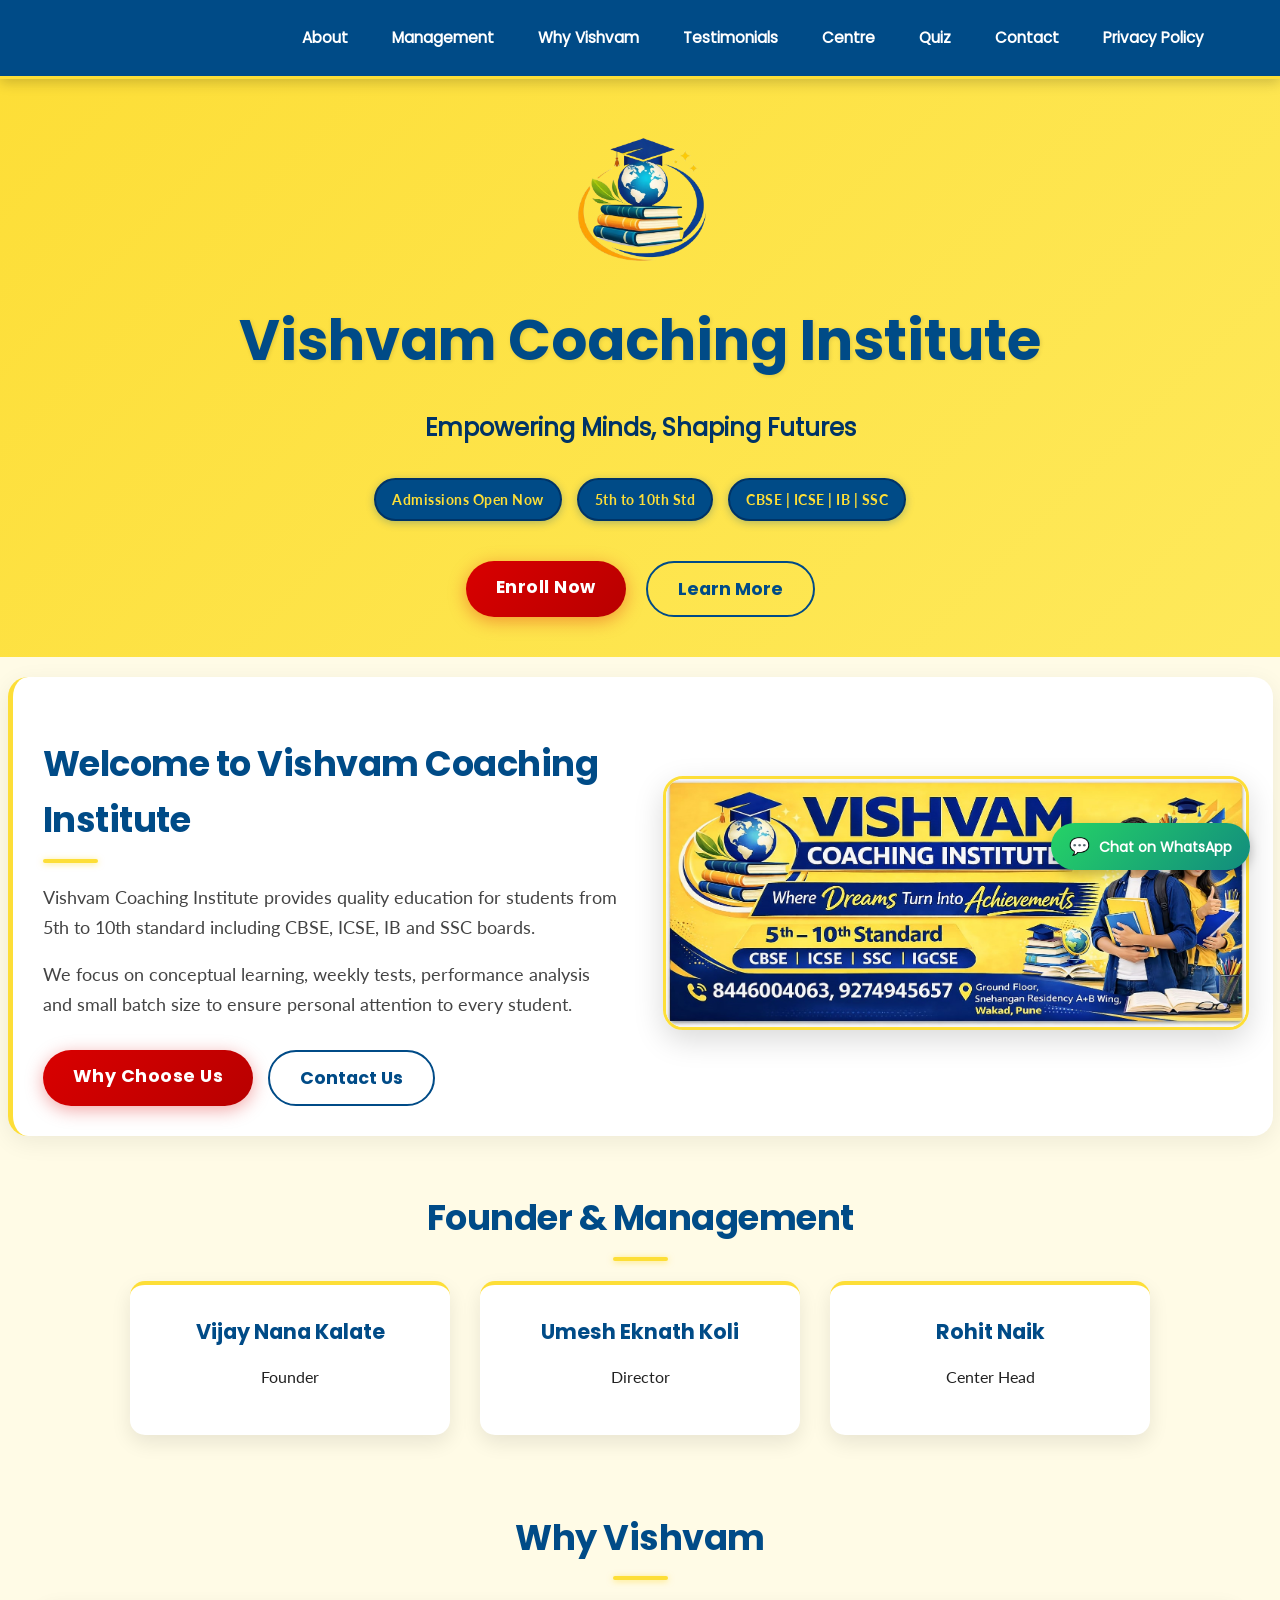
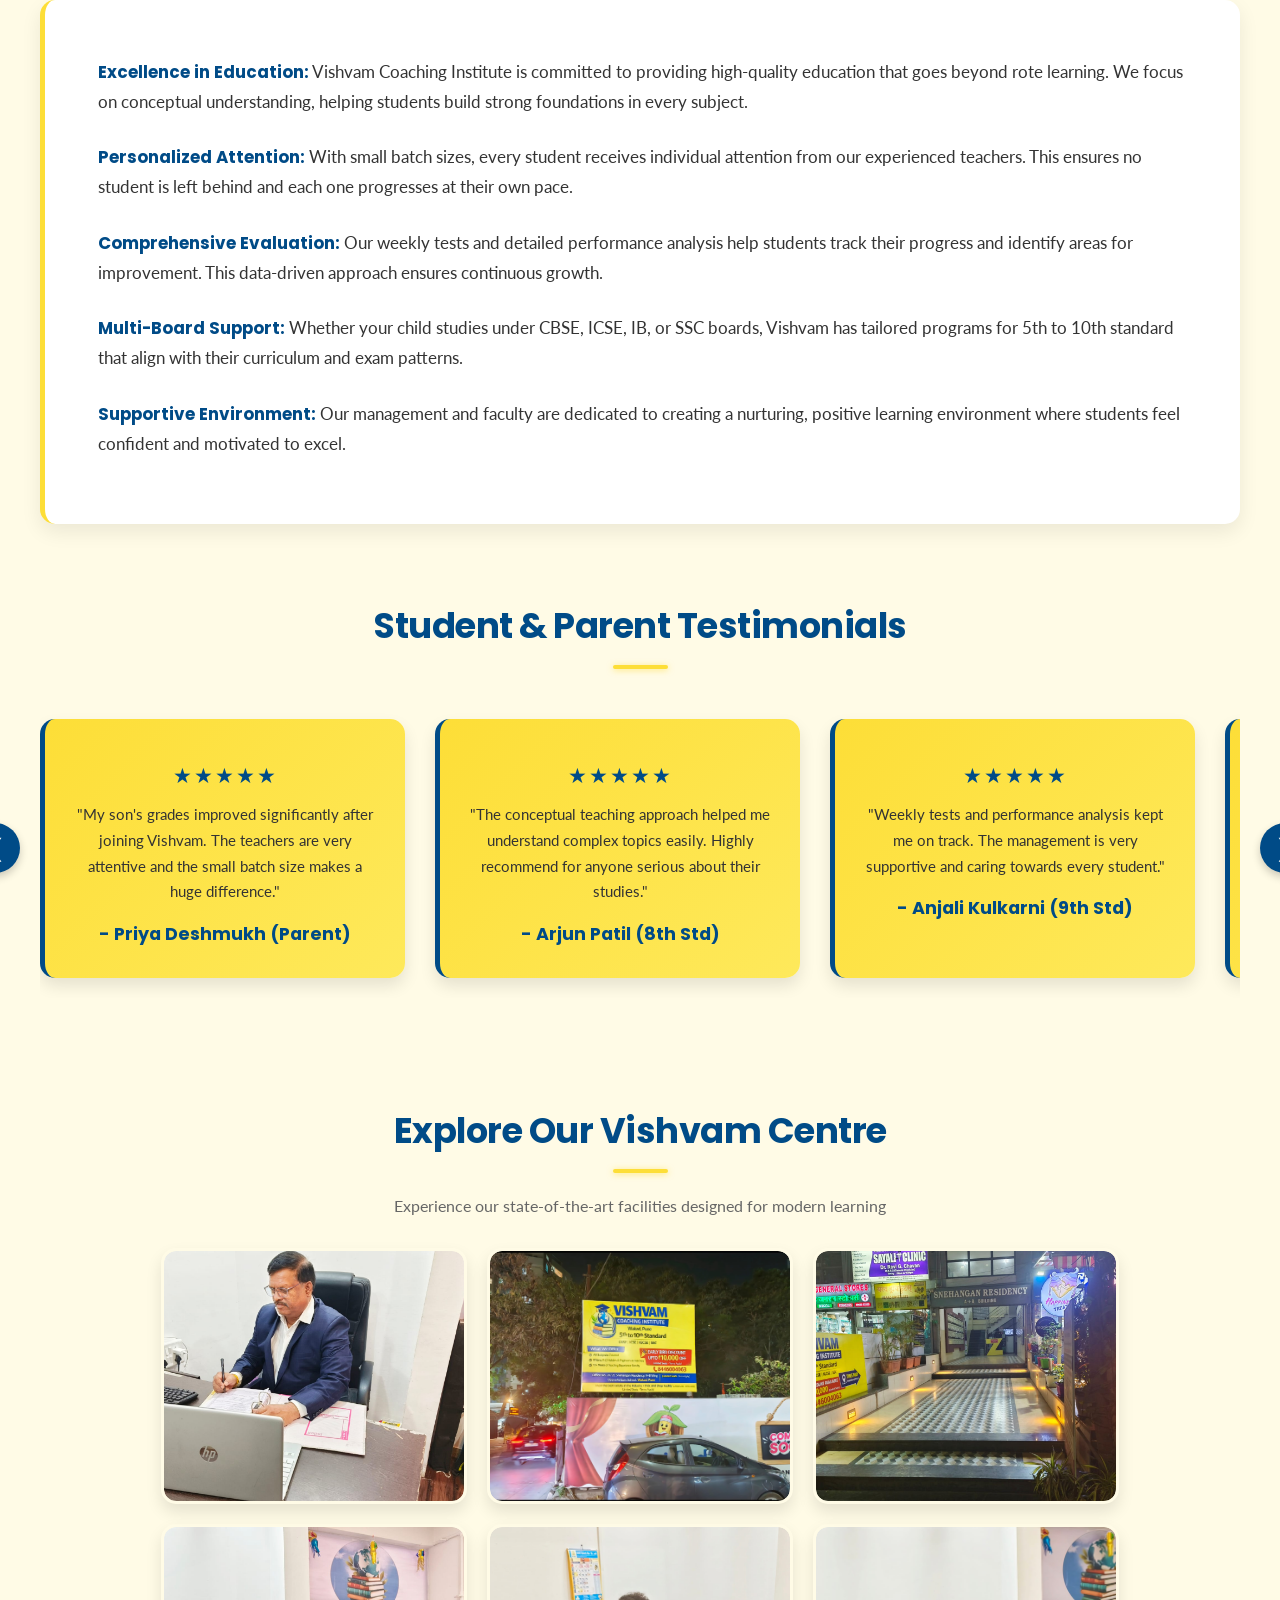
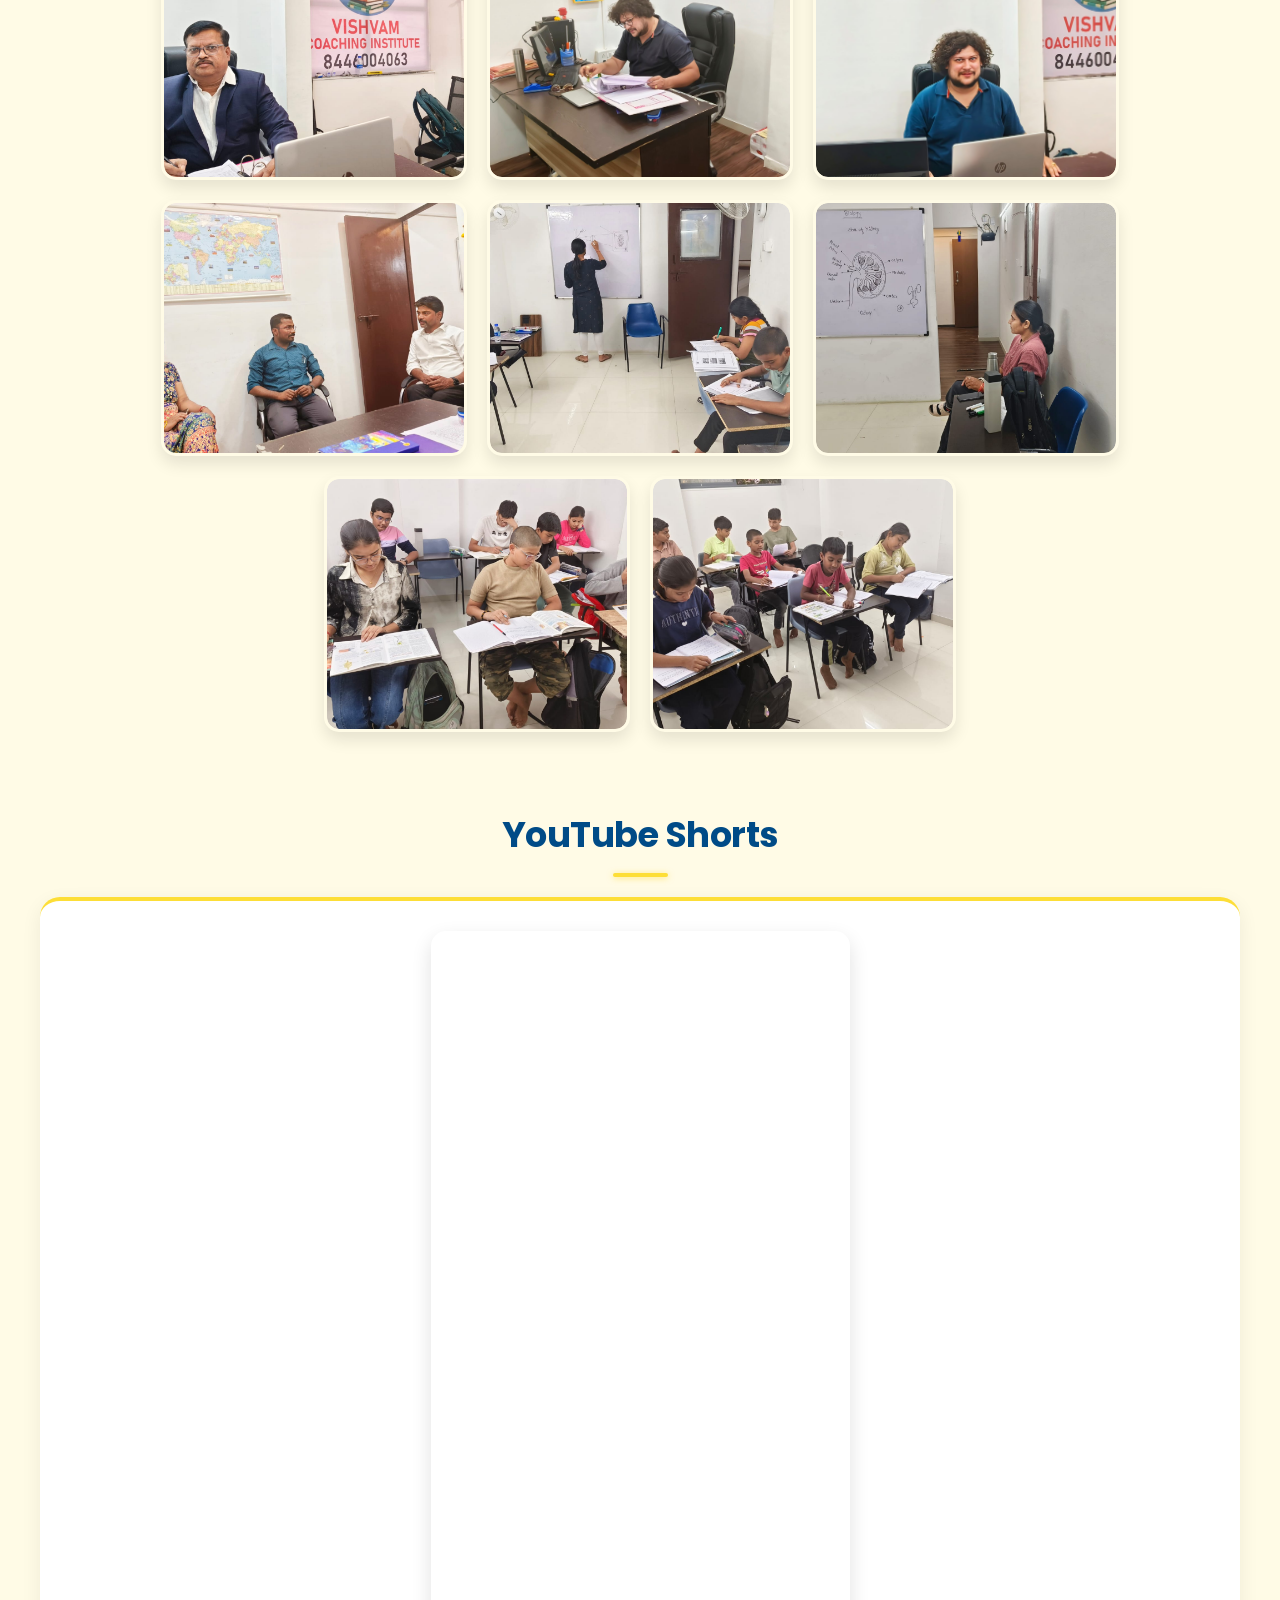
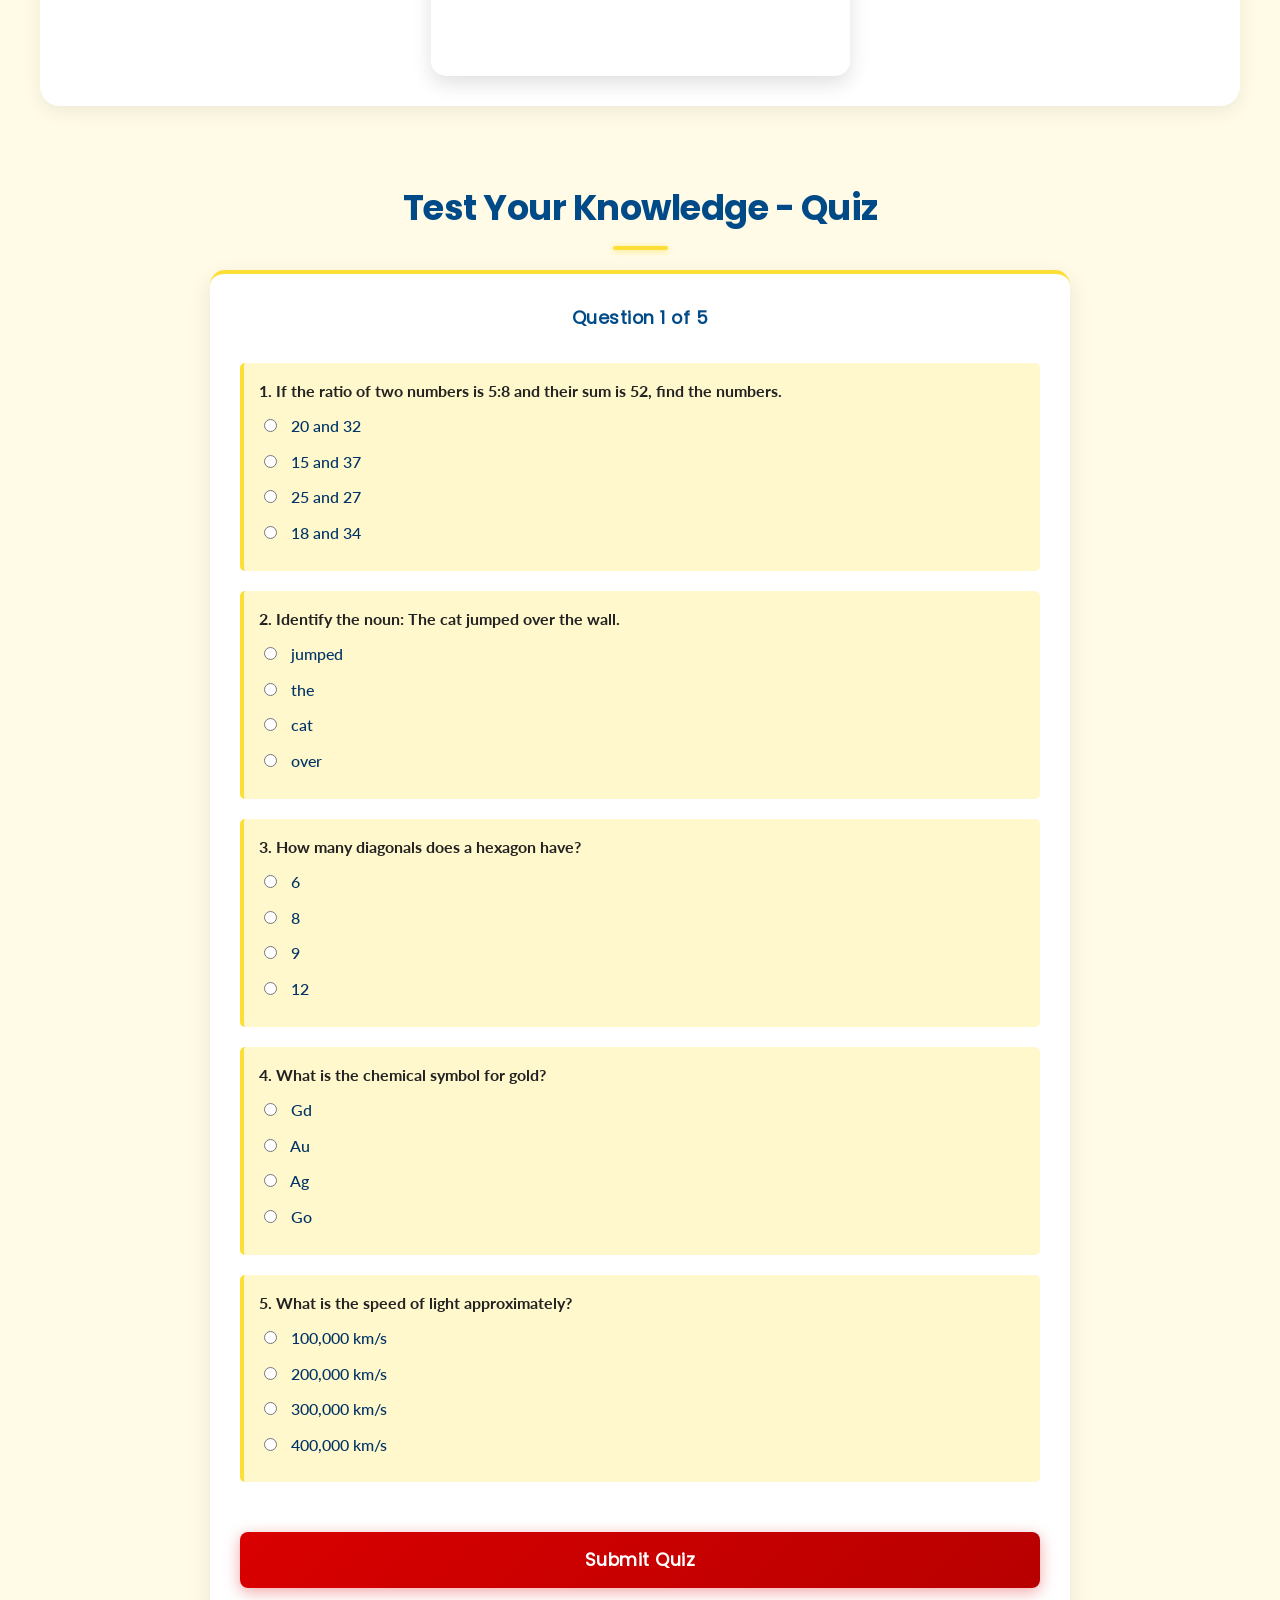
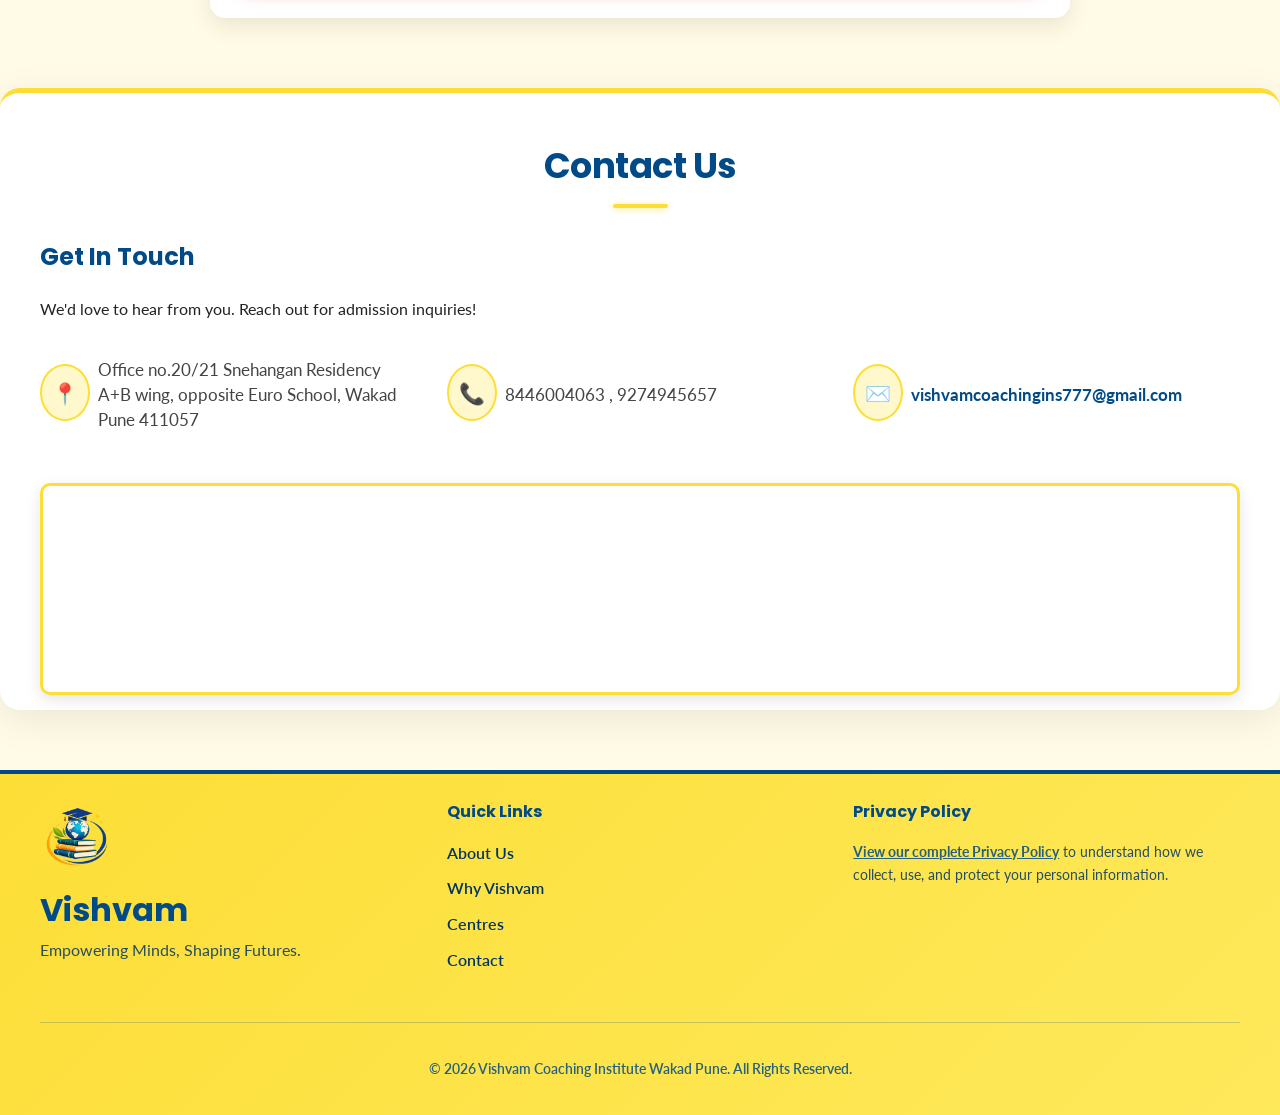
==== commit 096f3d23: "name no fix" ====
--- a/index.html
+++ b/index.html
@@ -148,52 +148,43 @@
                 <div class="testimonial">
                     <div class="rating">★★★★★</div>
                     <p>"My son's grades improved significantly after joining Vishvam. The teachers are very attentive
-                        and
-                        the
-                        small batch size makes a huge difference."</p>
-                    <div class="name">- Priya Sharma (Parent)</div>
+                        and the small batch size makes a huge difference."</p>
+                    <div class="name">- Priya Deshmukh (Parent)</div>
                 </div>
 
                 <div class="testimonial">
                     <div class="rating">★★★★★</div>
                     <p>"The conceptual teaching approach helped me understand complex topics easily. Highly recommend
-                        for
-                        anyone
-                        serious about their studies."</p>
-                    <div class="name">- Arjun Verma (8th Std)</div>
+                        for anyone serious about their studies."</p>
+                    <div class="name">- Arjun Patil (8th Std)</div>
                 </div>
 
                 <div class="testimonial">
                     <div class="rating">★★★★★</div>
                     <p>"Weekly tests and performance analysis kept me on track. The management is very supportive and
-                        caring
-                        towards every student."</p>
-                    <div class="name">- Anjali Reddy (9th Std)</div>
-                </div>
+                        caring towards every student."</p>
+                    <div class="name">- Anjali Kulkarni (9th Std)</div>
+                </div>
+
                 <div class="testimonial">
                     <div class="rating">★★★★★</div>
                     <p>"My son's grades improved significantly after joining Vishvam. The teachers are very attentive
-                        and
-                        the
-                        small batch size makes a huge difference."</p>
-                    <div class="name">- Priya Sharma (Parent)</div>
+                        and the small batch size makes a huge difference."</p>
+                    <div class="name">- Sneha Joshi (Parent)</div>
                 </div>
 
                 <div class="testimonial">
                     <div class="rating">★★★★★</div>
                     <p>"The conceptual teaching approach helped me understand complex topics easily. Highly recommend
-                        for
-                        anyone
-                        serious about their studies."</p>
-                    <div class="name">- Arjun Verma (8th Std)</div>
+                        for anyone serious about their studies."</p>
+                    <div class="name">- Rohit Shinde (8th Std)</div>
                 </div>
 
                 <div class="testimonial">
                     <div class="rating">★★★★★</div>
                     <p>"Weekly tests and performance analysis kept me on track. The management is very supportive and
-                        caring
-                        towards every student."</p>
-                    <div class="name">- Anjali Reddy (9th Std)</div>
+                        caring towards every student."</p>
+                    <div class="name">- Pooja Jadhav (9th Std)</div>
                 </div>
 
             </div>
@@ -410,7 +401,7 @@
 
                     <div class="info-item">
                         <span class="icon">📞</span>
-                        <p>8446004063</p>
+                        <p>8446004063 , 9274945657</p>
                     </div>
 
                     <div class="info-item">
